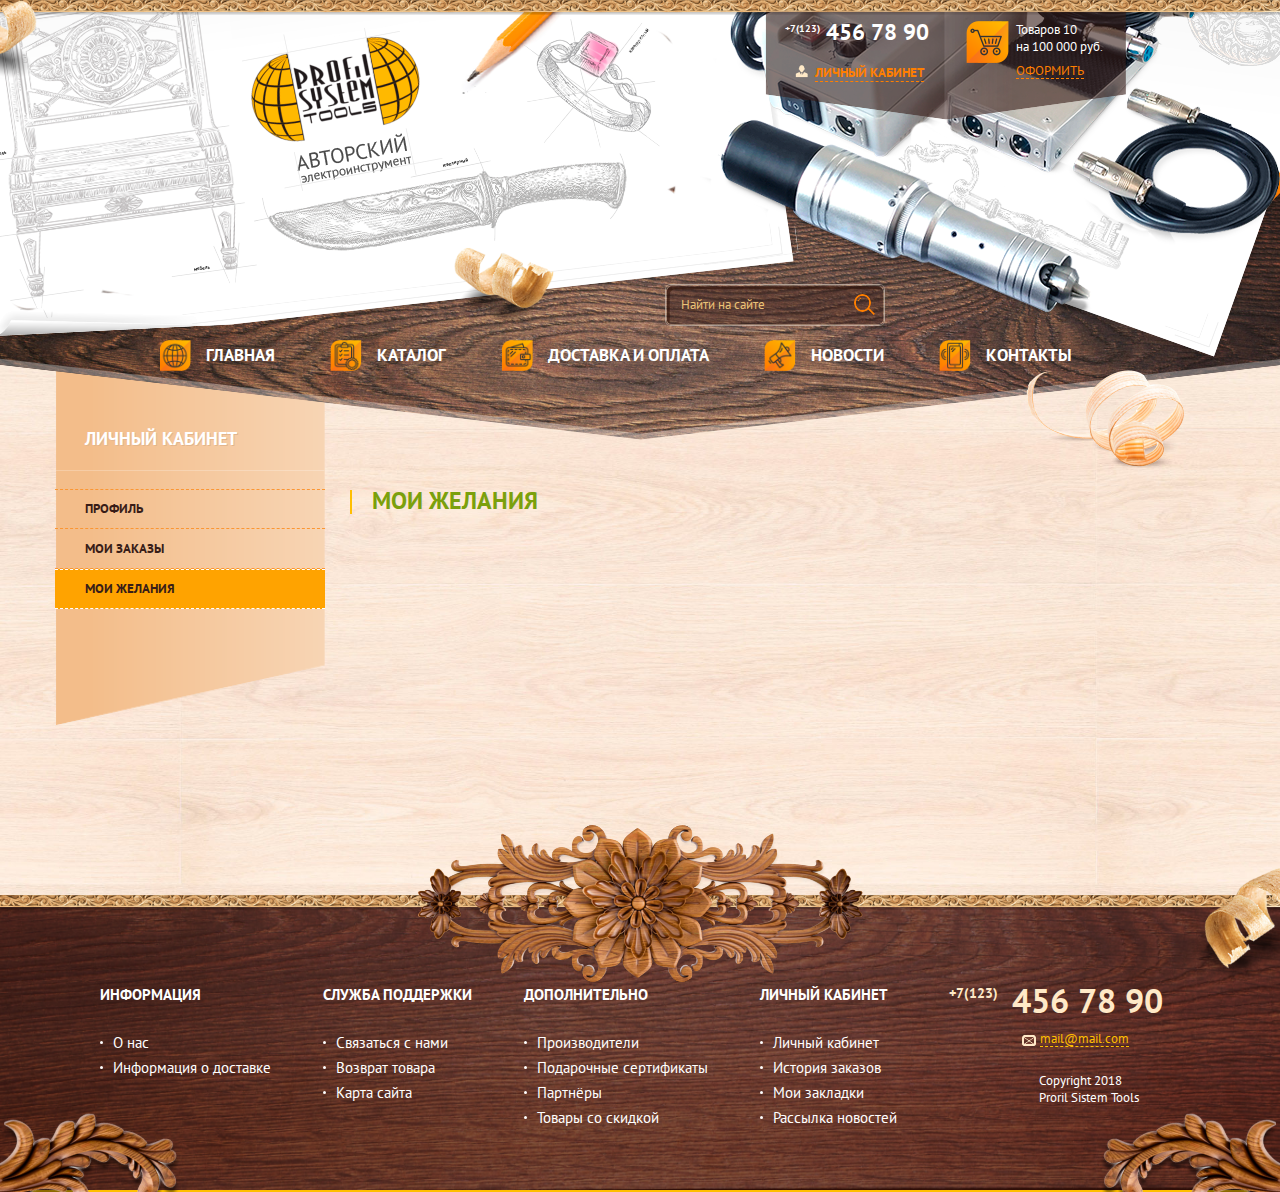
==== page10-wishes.html @ 9417933a "Create Wishes" ====
<!DOCTYPE html>
<html lang="en">
<head>
	<meta charset="UTF-8">
	<meta name="viewport" content="width=device-width, initial-scale=1.0, maximum-scale=1.0, user-scalable=0">
	<title>Page10-wishes</title>
	<link rel="stylesheet" type="text/css" href="css/style.css">
</head>
<body>
	<div class="body body-page" id="body">
		<!-- начало бллок главное меню мобверсия -->
		<div class="main-menu-320" id="main-menu-320">
			<img src="img/img89.png" alt="img" class="close320" onclick="closeMainMenu320()">
			<ul>
				<li><a href="#"> ГЛАВНАЯ</a></li>
				<li><a href="#">КАТАЛОГ</a></li>
				<li><a href="#">ДОСТАВКА И ОПЛАТА </a></li>
				<li><a href="#">НОВОСТИ</a></li>
				<li><a href="#"> КОНТАКТЫ</a></li>
			</ul>
		</div>

		<!-- конец блок главное меню мобверсия -->

		<!-- начало блок хедер -->
		<div class="header">
			<div class="border-top-main"></div>
			<div onclick="openMainMenu320()" class="openMenu-320"></div>
			<div class="wrapper">
				<div class="el1"><div></div></div>
				<div class="el2"><div></div></div>
				<div class="el13"><div></div></div>
				<div class="logo"><a href="index.html"><img src="img/logo.png" alt="img"></a></div>
				<div class="personal-area-header">	
					<div class="box">
						<div class="box-wrapper">
							<a href="tel:7(123)725-00-66"><span>+7(123)</span> 456 78 90</a>
							<a href="#" onclick="open_modal_window_PA()"><span>ЛИЧНЫЙ КАБИНЕТ</span></a>	
						</div>
					</div>
					<div class="box">
						<div class="box-wrapper">
							<a href="#"></a>
							<span>Товаров 10 <br> на 100 000 руб. <br>	<a href="#">ОФОРМИТЬ</a></span>
						</div>
					</div>
				</div>
				<div class="main-menu">	
					<form action="#">
						<input type="text" placeholder="Найти на сайте">
						<input type="submit" name="submit" value="">
					</form>
					<div class="menu">
						<ul>
							<li><a href="#"><img src="img/img9.png" alt="img"> ГЛАВНАЯ</a></li>
							<li><a href="#"><img src="img/img10.png" alt="img"> КАТАЛОГ</a></li>
							<li><a href="#"><img src="img/img11.png" alt="img">  ДОСТАВКА И ОПЛАТА </a></li>
							<li><a href="#"><img src="img/img12.png" alt="img"> НОВОСТИ</a></li>
							<li><a href="#"><img src="img/img13.png" alt="img">  КОНТАКТЫ</a></li>
						</ul>
					</div>
				</div>
			</div>
		</div>
		<!-- конец блок хеадер -->
		<div class="min-heght">
			<div class="page page-9 privat-cab">
				<!-- начало блок-банер наши акции и наши бренды мобверсия -->
				<div class="shares-and-brands-banner shares-and-brands-banner-320 ">
					<div class="buttons-shares-and-brands-banner-320"><span class="scroll-down" onclick="openBrandsMob(this)">наши бренды</span><span class="scroll-down" onclick="openSharesMob(this)">наши акции</span></div>
					<div class="wrapper">
						<div class="shares-and-brands-banner-wrapper">
							<div class="shares-banner" id="shares-banner">
								<div class="body-shares-banner-wrapper">
									<div class="body-shares-banner body-shares-banner-slider">
										<div class="owl-carousel owl-theme body-shares-bannerSlider">
											<div class="div"><a href="#"><span>Бормашина Профиль М-03 с 6 мм цангой </span><img src="img/img25.jpg" alt="img"></a></div>
											<div class="div"><a href="#"><span>Бормашина Профиль Б-06, исполнение Торнадо с БП-6Т</span><img src="img/img26.jpg" alt="img"></a></div>
											<div class="div"><a href="#"><span>Сменный шпиндель с цангой 6 мм</span><img src="img/img27.jpg" alt="img"></a></div>
										</div>
									</div>
								</div>
							</div>
							<div class="clear"></div>
							<div class="brands-banner" id="brands-banner">
								<div class="body-brands-banner-wrapper">
									<div class="body-brands-banner">
										<div class="ourBrend-slider-banner-wrapper">
											<div class="owl-carousel owl-theme ourBrend-slider-banner">
											    <div class="item">
											    	<img src="img/img39.png" alt="img" style="width: 39%;">
											    </div>
											     <div class="item">
											    	<img src="img/img40.png" alt="img" style="width: 45%;">
											    </div>
											    <div class="item">
											    	<img src="img/img41.jpg" alt="img" style="width: 88%;">
											    </div>
											    <div class="item">
											    	<img src="img/img42.png" alt="img" style="width: 64%;">
											    </div>
											</div>
										</div>		
									</div>
								</div>
							</div>
						</div>
					</div>
				</div>
				<!-- конец блок-банер наши акции и наши бренды мобверсия -->

				<!-- начало блока наша продукция -->
				<div class="banner-our-production">
					<div class="wrapper">
						<div class="banner-our-production-content-wrapper">
							<div class="banner-our-production-content">	
								<h1 onclick="open_banner_our_production(this)">Личный кабинет <img src="img/img15.png" alt="img"></h1>
								<div class="banner-our-production-content-320" id="banner-our-production-content-320">
									<div class="banner-our-production-menu banner-our-production-menu1">
										<div class="box">
											<a href="#">Профиль</a>
											<a href="#">Мои заказы</a>
											<a href="#">Мои желания</a>
										</div>
									</div>
								</div>
							</div>
						</div>
					</div>
				</div>
				<!-- конец блок наша продукция -->


				<div class="wrapper">
					<div class="wrap-in">
						<div class="el1"><div></div></div>					
					</div>						
				</div>

				<div class="wrapper">
					<div class="wrap-in wrap-in-margin-bottom">
						<div class="privat-cab-nav-box">
							<h3>Личный кабинет</h3>							
							<nav class="privat-cab-nav">
								<ul>
									<li><a href="#">Профиль</a></li>
									<li><a href="#">Мои заказы</a></li>
									<li class="prof-link-active"><a href="#">Мои желания</a></li>
								</ul>
							</nav>
						</div>

						<div class="my-wishes prof-margin-left">
							<div class="name-container">
								<h4>Мои желания</h4>
							</div>



						</div>
						
					<div class="clear"></div>
					</div>						
				</div>
	
			</div>
		</div>

		<!-- начало футер -->
		<div class="footer">
			<div class="border-top-main"></div>	
			<div class="wrapper">
				<div class="el1"><div></div></div>	
				<div class="el2"><div></div><div></div></div>
				<div class="el3"><div></div></div>
				<div class="content">	
					<div class="footer-block-left">
						<div class="div">
							<p onclick="open_footer_menu(this)">ИНФОРМАЦИЯ</p>
							<div class="footer-menu">	
								<a href="#"><span></span>О нас</a>
								<a href="#"><span></span>Информация о доставке</a>
							</div>
						</div>
						<div class="div">
							<p  onclick="open_footer_menu(this)">СЛУЖБА ПОДДЕРЖКИ</p>
							<div  class="footer-menu">	
								<a href="#"><span></span> Связаться с нами</a>
								<a href="#"><span></span> Возврат товара</a>	
								<a href="#"><span></span>Карта сайта</a>	
							</div>
						</div>
						<div class="div">
							<p  onclick="open_footer_menu(this)">ДОПОЛНИТЕЛЬНО</p>
							<div class="footer-menu">	
								<a href="#"><span></span>Производители</a>
								<a href="#"><span></span> Подарочные сертификаты</a>
								<a href="#"><span></span> Партнёры</a>
								<a href="#"><span></span>Товары со скидкой</a>
							</div>	
						</div>
						<div class="div">	
							<p  onclick="open_footer_menu(this)">Личный кабинет</p>
							<div class="footer-menu">	
								<a href="#"><span></span> Личный кабинет</a>
								<a href="#"><span></span>История заказов</a>
								<a href="#"><span></span>Мои закладки</a>
								<a href="#"><span></span>Рассылка новостей</a>
							</div>
						</div>	
					</div>
					<div class="footer-block-right">
						<a href="tel:7(123)725-00-66" class="tel-footer"><span>+7(123)</span> 456 78 90</a>
						<a href="mailto:mail@mail.com" class="email-footer"> <span>mail@mail.com</span></a>
						<span class="span-footer">Copyright 2018 <br>Proril Sistem Tools</span>	

					</div>
				</div>
			</div>
		</div>
		<!-- конец футер -->

		<!-- модальное окно попап вход в личный кабинет -->
		<div class="modal-window" id="modal-window-PA">
			<div class="content">
				<div class="close" onclick="closeModalWindow(this)"><img src="img/close.png" alt="img"></div>
				<form  name="contact_form_PA" method="get" action="#" onsubmit="return validate_form_PA ( );">
					<p>Вход на сайт</p>
					<input type="email" name="email" class="formEmail" id="formEmail_PA" placeholder="E-mail:" pattern="[a-z0-9._%+-]+@[a-z0-9.-]+\.[a-z]{2,3}$"><br>	
					<input type="password" name="password" placeholder="Пароль" class="form_password" id="form_password_PA">
					<div class="button"><div><span>войти</span><input type="submit" name="submit" value="" ></div></div>
					<a href="#">Регистрация</a>
				</form>	
			</div>	
		</div>
		<!-- конец  -->
		<!-- модальное окно попап просмотр заказа -->
			<div class="my-orders_popup" id="my-orders_popup">
				<div class="my-orders_popup-content">

					<div class="my-orders_popup-content_item">
						<a href="#" class="my-orders_popup_img"><img src="img/img69.jpg" alt="img"></a>
						<div>
							<a href="#" class="my-orders_popup_title">Бормашина Профиль М-03 с 6 мм цангой</a>
							<p>Это пример текста, создан для описания товара в три строки</p>
						</div>
						<a href="#" class="btn-close_view"><img src="img/img89.png" alt="X"></a>
						<div class="clear"></div>
					</div>


					<div class="my-orders_popup-content_item">
						<a href="#" class="my-orders_popup_img"><img src="img/img69.jpg" alt="img"></a>
						<div>
							<a href="#" class="my-orders_popup_title">Бормашина Профиль М-03 с 6 мм цангой</a>
							<p>Это пример текста, создан для описания товара в три строки</p>
						</div>
						<a href="#" class="btn-close_view"><img src="img/img89.png" alt="X"></a>
					</div>
				</div>
			</div>
		<!-- конец  -->

	</div>
	<script src="js/script.js"></script>
</body>
</html>
---- css/style.css ----
.owl-carousel,.owl-carousel .owl-item{-webkit-tap-highlight-color:transparent;position:relative}.owl-carousel{display:none;width:100%;z-index:1}.owl-carousel .owl-stage{position:relative;-ms-touch-action:pan-Y;-moz-backface-visibility:hidden}.owl-carousel .owl-stage:after{content:".";display:block;clear:both;visibility:hidden;line-height:0;height:0}.owl-carousel .owl-stage-outer{position:relative;overflow:hidden;-webkit-transform:translate3d(0,0,0)}.owl-carousel .owl-item,.owl-carousel .owl-wrapper{-webkit-backface-visibility:hidden;-moz-backface-visibility:hidden;-ms-backface-visibility:hidden;-webkit-transform:translate3d(0,0,0);-moz-transform:translate3d(0,0,0);-ms-transform:translate3d(0,0,0)}.owl-carousel .owl-item{min-height:1px;float:left;-webkit-backface-visibility:hidden;-webkit-touch-callout:none}.owl-carousel .owl-item img{display:block;width:100%}.owl-carousel .owl-dots.disabled,.owl-carousel .owl-nav.disabled{display:none}.no-js .owl-carousel,.owl-carousel.owl-loaded{display:block}.owl-carousel .owl-dot,.owl-carousel .owl-nav .owl-next,.owl-carousel .owl-nav .owl-prev{cursor:pointer;-webkit-user-select:none;-khtml-user-select:none;-moz-user-select:none;-ms-user-select:none;user-select:none}.owl-carousel.owl-loading{opacity:0;display:block}.owl-carousel.owl-hidden{opacity:0}.owl-carousel.owl-refresh .owl-item{visibility:hidden}.owl-carousel.owl-drag .owl-item{-webkit-user-select:none;-moz-user-select:none;-ms-user-select:none;user-select:none}.owl-carousel.owl-grab{cursor:move;cursor:grab}.owl-carousel.owl-rtl{direction:rtl}.owl-carousel.owl-rtl .owl-item{float:right}.owl-carousel .animated{animation-duration:1s;animation-fill-mode:both}.owl-carousel .owl-animated-in{z-index:0}.owl-carousel .owl-animated-out{z-index:1}.owl-carousel .fadeOut{animation-name:fadeOut}@keyframes fadeOut{0%{opacity:1}100%{opacity:0}}.owl-height{transition:height .5s ease-in-out}.owl-carousel .owl-item .owl-lazy{opacity:0;transition:opacity .4s ease}.owl-carousel .owl-item img.owl-lazy{transform-style:preserve-3d}.owl-carousel .owl-video-wrapper{position:relative;height:100%;background:#000}.owl-carousel .owl-video-play-icon{position:absolute;height:80px;width:80px;left:50%;top:50%;margin-left:-40px;margin-top:-40px;background:url(owl.video.play.png) no-repeat;cursor:pointer;z-index:1;-webkit-backface-visibility:hidden;transition:transform .1s ease}.owl-carousel .owl-video-play-icon:hover{-ms-transform:scale(1.3,1.3);transform:scale(1.3,1.3)}.owl-carousel .owl-video-playing .owl-video-play-icon,.owl-carousel .owl-video-playing .owl-video-tn{display:none}.owl-carousel .owl-video-tn{opacity:0;height:100%;background-position:center center;background-repeat:no-repeat;background-size:contain;transition:opacity .4s ease}.owl-carousel .owl-video-frame{position:relative;z-index:1;height:100%;width:100%}
.owl-theme .owl-dots,.owl-theme .owl-nav{text-align:center;-webkit-tap-highlight-color:transparent}.owl-theme .owl-nav{margin-top:10px}.owl-theme .owl-nav [class*=owl-]{color:#FFF;font-size:14px;margin:5px;padding:4px 7px;background:#D6D6D6;display:inline-block;cursor:pointer;border-radius:3px}.owl-theme .owl-nav [class*=owl-]:hover{background:#869791;color:#FFF;text-decoration:none}.owl-theme .owl-nav .disabled{opacity:.5;cursor:default}.owl-theme .owl-nav.disabled+.owl-dots{margin-top:10px}.owl-theme .owl-dots .owl-dot{display:inline-block;zoom:1}.owl-theme .owl-dots .owl-dot span{width:10px;height:10px;margin:5px 7px;background:#D6D6D6;display:block;-webkit-backface-visibility:visible;transition:opacity .2s ease;border-radius:30px}.owl-theme .owl-dots .owl-dot.active span,.owl-theme .owl-dots .owl-dot:hover span{background:#869791}

@font-face{
	font-family:"PTSansRegular";
	src:url("../fonts/PTSansRegular.ttf"),
	url("../fonts/PTSansRegular.eot");
}

@font-face {
     font-family: 'PTSansBold';
     src:
     url("../fonts/PTSansBold.ttf"),
     url("../fonts/PTSansBold.eot"); 
     font-weight: 800;
     font-style: normal;
}

img{
	border: none;
}

.min-heght{min-height: 200px;}
/*модальное окно попап вход в личный кабинет*/
.modal-window{
	position: fixed;
	z-index: 20;
	left: 0;
	top: 0;
	width: 100%;
	height: 100%;
	background: rgba(0,0,0,0.8);
	display: none;
}

.modal-window .content{
	width: 500px;
	padding: 50px 0px;
	background: #fff;
	position: relative;
	margin: 0 auto;
	margin-top: 70px;
}

.modal-window .close{
	width: 30px;
	height: 30px;
	position: absolute;
	top: 0;
	right: 0;
	background: #7ba00c;
	text-align: center;
	cursor: pointer;
}

.modal-window .close:hover{
	background: #ffa200;
}

.modal-window .close img{
	width: 11px;
	height: auto;
	position: relative;
	top: 6px;
}

.modal-window form{
	text-align: center;
}

.modal-window form p{
	font-family:PTSansBold, Geneva, Arial, Helvetica, sans-serif;
	font-size: 24px;
	text-transform: uppercase;
	color: #7ba00c;
	margin: 0;
	line-height: 1;
	margin-bottom: 35px;
}

.modal-window .formEmail,
.modal-window .form_password{
	border: 1px solid #cfaf81;
	border-radius: 5px;
	height: 38px;
	font-family:PTSansRegular, Geneva, Arial, Helvetica, sans-serif;
	font-size: 16px;
	width: 380px;
	padding: 0 10px;
	margin-bottom: 30px;
	box-shadow:inset 1px 1px 4px 0px #cfaf81;
	outline: none;
}

.modal-window form input::-webkit-input-placeholder { color: #381d18; }
.modal-window form input::-moz-placeholder          { color: #381d18; } /* Firefox 19+ */
.modal-window form input:-moz-placeholder           { color: #381d18; } /* Firefox 18- */
.modal-window form input:-ms-input-placeholder      { color: #381d18; }
 
.modal-window .button div{
	width: 199px;
	height: 67px;
	background: url(../img/img21.png);
	background-size: cover;
	background-position: center;
	font-family:PTSansBold, Geneva, Arial, Helvetica, sans-serif;
	font-size: 22px;
	text-transform: uppercase;
	color: #fff;
	position: relative;
	text-align: center;
}

.modal-window .button div{
	margin: 0 auto;
	margin-bottom: 15px;
	cursor: pointer;
}

.modal-window .button div:hover{
	opacity: 0.7;
}

.modal-window .button div span{
	position: relative;
	top: 16px;
}

.modal-window .button div input{
	position: absolute;
	width: 100%;
	height: 100%;
	border:none;
	outline: none;
	top: 0;
	left: 0;
	opacity: 0;
	cursor: pointer;
}

.modal-window form a{
	display: inline-block;
	text-decoration: none;
	font-family:PTSansRegular, Geneva, Arial, Helvetica, sans-serif;
	font-size: 16px;
	color: #381d18;
	padding-bottom: 1px;
	border-bottom: 1px solid #381d18;
}

.modal-window form a:hover{
	color: #ffa300;
	border-bottom: 1px solid #ffa300;
}


/*конец*/

.body .audit{
	box-shadow:inset 0 0 10px red;
	border:1px solid red;
}

.test{}

body{
	margin: 0;
}

.body{
	min-width: 320px;
	max-width: 1920px;
	margin: 0 auto;
	background: url(../img/bg-main.jpg);
	background-size: cover;
	background-position: center;
	overflow: hidden;
	position: relative;
}

/*начало хедер*/

.header{
	width: 100%;
	height: 440px;
	background: url(../img/bg-header.png);
	background-size: cover;
	background-position: center;
	position: relative;
	z-index: 2;
	overflow: hidden;
}


.border-top-main{
	background: url(../img/border-top.png);
	background-size: cover;
	background-position: center;
	height: 15px;
	width: 100%;
	position: absolute;
	top: 0;
	left: 0;
	z-index: 1;
}

.header>.wrapper{
	max-width: 1410px;
	height: 360px;
	margin: 0 auto;
	background: url(../img/bg-header-content-1.png);
	background-size: cover;
	background-position: center;
	position: relative;
}

.header .el1{
	position: absolute;
	top: 0px;
	left: 0;
	width: 100%;
}

.header .el1 div{
	display: inline-block;
	width: 115px;
	height: 80px;
	position: relative;
	left: -78px;
	background: url(../img/img1.png);
	background-size: cover;
	background-position: center;
	z-index: 1;
}

.header .el2{
	position: absolute;
	top: 247px;
	left: 0;
	width: 100%;
	text-align: center;
}

.header .el2 div{
	display: inline-block;
	width: 100px;
	height: 77px;
	position: relative;
	left: -136px;
	z-index: 1;
	background: url(../img/img2.png);
	background-size: cover;
	background-position: center;
	
}

.header .el13{
	position: absolute;
	top: 0px;
	left: 0;
	width: 100%;
	text-align: center;
}

.header .el13 div{
	display: inline-block;
	width: 576px;
	height: 314px;
	position: relative;
	left: 352px;
	background: url(../img/img80.png);
	background-size: cover;
	background-position: center;
}

.logo {
	width: 100%;
	position: absolute;
	top: 20px;
	z-index: 1
}

.logo a{
	display: block;
	width: 210px;
	height: 171px;
	margin: 0 auto;
	position: relative;
	right: 302px;
}

.logo img{
	display: block;
	width: 100%;
	height: auto;
}

.personal-area-header{
	width: 361px;
	height: 109px;
	background: url(../img/img4.png);
	background-size: cover;
	background-position: center;
	position: absolute;
	z-index: 1;
	top:11px;
	right: 154px;
	display: flex;
	justify-content: space-between;
}

.personal-area-header .box{
	width: 50%;
	font-family:PTSansBold, Geneva, Arial, Helvetica, sans-serif;
	font-size: 13px;
}

.personal-area-header .box-wrapper{
	padding: 10px 0px 0 20px;
}

.personal-area-header .box:first-child a:first-child{
	color: #fff;
	text-decoration: none;
	font-size: 23px;
	line-height: 1;
	display: block;
	margin-bottom: 20px;
}

.personal-area-header .box:first-child a:first-child:hover{
	color: #ff7f00;
}

.personal-area-header .box:first-child a:first-child span{
	font-size: 10px;
	position: relative;
	top: -8px;
}

.personal-area-header .box:first-child a:last-child{
	display: block;
	text-decoration: none;
	text-transform: uppercase;
	font-size: 13px;
	color: #ff7f00;
	padding-left: 30px;
	background: url(../img/img6.png) no-repeat 10px 1px;
	background-size: 13px 13px;
}

.personal-area-header .box:first-child a:last-child:hover{
	color: #fff;
}

.personal-area-header .box:first-child a:last-child span{
	display: inline-block;
	padding-bottom: 1px;
	border-bottom: 1px dashed #ff7f00;
	line-height: 1;
}

.personal-area-header .box:last-child .box-wrapper{
	overflow: hidden;
}

.personal-area-header .box:last-child .box-wrapper> a:first-child{
	text-decoration: none;
	width: 43px;
	height: 42px;
	background: url(../img/img5.png);
	background-size: cover;
	background-position: center;
	float: left;
	line-height: 1;
}

.personal-area-header .box:last-child .box-wrapper> a:first-child:hover{
	opacity: 0.8;
}

.personal-area-header .box:last-child .box-wrapper> span:last-child{
	display: inline-block;
	font-family:PTSansRegular, Geneva, Arial, Helvetica, sans-serif;
	margin-left: 7px;
	color: #fff;
}

.personal-area-header .box:last-child .box-wrapper> span:last-child a{
	display: inline-block;
	color: #ff7f00;
	text-transform: uppercase;
	line-height: 1;
	text-decoration: none;
	margin-top: 9px;
	padding-bottom: 1px;
	border-bottom: 1px dashed #ff7f00;
}

.personal-area-header .box:last-child .box-wrapper> span:last-child a:hover{
	color: #fff;
}

.main-menu{
	position: absolute;
	width: 100%;
	left: 0;
	bottom: -25px;
	text-align: center;
}

.main-menu-320{
	display: none;
	position: fixed;
	z-index: 100;
	width: 100%;
height: 100%;
	top: 0;
	left: 0;
	background: red;
	background: url(../img/bg-main.jpg);
	background-size: cover;
	background-position: center

}

.main-menu-320 ul{
	list-style-type: none;
	margin: 0;
	padding: 0;
	margin-top: 40px;
}

.main-menu-320 li{
	margin-bottom: 25px;
}

.main-menu-320  a{
	display: inline-block;
	font-family:PTSansBold, Geneva, Arial, Helvetica, sans-serif;
	font-size: 18px;
	text-transform: uppercase;
	color: #7ba00c;
	text-decoration: none;
	padding-left: 20px;
}

.main-menu-320 img{
	position: absolute;
	right: 0;
	top: 0;
}

.openMenu-320{
	display: none;
	width: 30px;
	height: 17px;
	background: url(../img/img83.png);
	background-size: cover;
	background-position: center;
}

.main-menu .menu{
	margin-top: 10px;
	position: relative;
	left: -25px;
}

.main-menu .menu ul{
	overflow: hidden;
	list-style-type: none;
	margin: 0;
	padding: 0;
	display: inline-block;

}

.main-menu .menu ul li{
	float: left;
	margin-right: 55px;
}

.main-menu .menu ul li:last-child{
	margin: 0;
}

.main-menu .menu  a{
	display: inline-block;
	font-family:PTSansBold, Geneva, Arial, Helvetica, sans-serif;
	font-size: 17px;
	text-transform: uppercase;
	color: #fff;
	text-decoration: none;
	padding: 5px 0;
}

.main-menu .menu ul li a:hover{
	color: #ff7f00;
}

.main-menu .menu img{
	display: block;
	width: 32px;
	height: auto;
	float: left;
	position: relative;
	top: -5px;
	margin-right: 15px;
}

.main-menu form{
	display: inline-block;
	position: relative;
	border-radius: 5px;
	overflow: hidden;
	margin: 0 auto;
	position: relative;
	left: 135px;
}

.main-menu input{
	height: 40px;
	outline: none;
}

 .main-menu form input:first-child{
	width: 188px;
	padding: 0 15px;
	background: url(../img/img8.png);
	background-size: cover;
	background-position: center;
	border:1px solid rgba(255,255,255,0.3);
	border-radius: 5px;
	font-family:PTSansRegular, Geneva, Arial, Helvetica, sans-serif;
	font-size: 13px;
	color: #eac176;
}

.main-menu form input::-webkit-input-placeholder { color: #eac176; }
.main-menu form input::-moz-placeholder          { color: #eac176; } /* Firefox 19+ */
.main-menu form input:-moz-placeholder           { color: #eac176; } /* Firefox 18- */
.main-menu form input:-ms-input-placeholder      { color: #eac176; }

.main-menu form input:last-child{
	position: absolute;
	height: 100%;
	width: 31px;
	background: url(../img/img7.png) no-repeat 0 10px;
	top: 0;
	right: 0;
	cursor: pointer;
	border:none;
}

/*конец хедер*/

/*начало блок наша продукция*/
.banner-our-production {
	position: absolute;
	left: 0;
	width: 100%;
}

.banner-our-production .wrapper{
	max-width: 1370px;
	margin: 0 auto;
}

.banner-our-production-content-wrapper{
	width: 303px;
	background: url(../img/img16.png) no-repeat 0 60px;
	position: relative;
	z-index: 1;
	left: 20px;
	top: -80px;
}

.banner-our-production-content{
	margin: 0 auto;
	background: url(../img/img14.png) no-repeat;
	width: 264px;
	height: 784px;
}

.banner-our-production-content-wrapper h1{
	display: block;
	font-family:PTSansBold, Geneva, Arial, Helvetica, sans-serif;
	font-size: 17px;
	text-transform: uppercase;
	color: #fff;
	padding: 38px 0 15px 25px;
	margin: 0;
	position: relative;
	z-index: 1;
	border-bottom: 1px solid #f6cea8;
	line-height: 1;
}

.banner-our-production-content-wrapper h1 img{
	width: 13px;
	height: auto;
	float: right;
	margin-right: 40px;
	position: relative;
	top: 2px;
}

.banner-our-production-content-wrapper h3{
	margin: 0;
	line-height: 1;
}

.banner-our-production-content-wrapper h3 a{
	font-family:PTSansBold, Geneva, Arial, Helvetica, sans-serif;
	font-size: 13px;
	text-transform: uppercase;
	color: #381d18;
	text-decoration: none;
	display: block;
	padding-left: 25px;
	height: 42px;
	line-height: 1;
}

.banner-our-production-content-wrapper h3 span{
	position: relative;
	top: 16px;
}

.banner-our-production-menu1 h3 a{
	background: #f09556 url(../img/img17.png) no-repeat 190px 0;
}

.banner-our-production-menu2 h3 a{
	background: #f09556 url(../img/img18.png) no-repeat 190px 0;
}

.banner-our-production-menu3 h3 a{
	background: #f09556 url(../img/img19.png) no-repeat 190px 0;
}

.banner-our-production-content-wrapper h3 a:hover{
	color: #fff;
}

.banner-our-production-menu .box{
	position: relative;
}

.banner-our-production-menu .box a{
	display: block;
	line-height: 1;
	text-decoration: none;
	font-family:PTSansRegular, Geneva, Arial, Helvetica, sans-serif;
	font-size: 13px;
	color: #381d18;
	padding: 10px 0 11px 25px;
	border-bottom: 1px dashed #fb9532;
	border-top: 1px dashed #f5c79c;
}

.banner-our-production-menu .box .block-name{
	position: relative;
}

.banner-our-production-menu .box .block-name a{
	max-width: 100%;
}

.banner-our-production-menu .box .block-name>span{
	padding: 8px 38px 8px 38px;
	display: block;
	overflow: hidden;
	cursor: pointer;
	position: absolute;
	top: 0;
	right: 0;
}

.banner-our-production-menu .box .block-name>span:after{
	content: url(../img/img20.png);
}

.banner-our-production-menu .box .block-name>span:hover{
	background: #ffa300;
	border: 1px dashed #fff;
}

.banner-our-production-menu .box a:hover{
	background: #ffa300;
	border: 1px dashed #fff;
}

.banner-our-production-menu .box a span{
	display: inline-block;
	width: 3px;
	height: 3px;
	background: #fff;
	border-radius: 100%;
	margin-right: 10px;
	position: relative;
	top: -4px;
}

.banner-our-production-menu3 .box a:last-child{
	border:none;
}

.banner-our-production-menu3 .box a:last-child:hover{
	border: 1px dashed #fff;
}

.banner-our-production-menu2 .box a img{
	width: 10px;
	height: auto;
	float: right;
	margin-right: 40px;
	position: relative;
	top:1px;
}

.banner-our-production-content-wrapper .box1{
	position: relative;
}

.banner-our-production-content-wrapper .box1-content{
	background: #ffefd6;
	position: absolute;
	z-index: 2;
	left: 100%;
	top: 0;
	border-radius: 10px;
	box-shadow: 0 0 10px rgba(0,0,0,0.5); 
	width: 300px;
	display: none;
}

.banner-our-production-content-wrapper .box1-content a{
	padding: 12px 20px 12px 20px;
}

/*конец блок наша продукция*/


/*начало блок-банер наши акции и наши бренды*/
.shares-and-brands-banner-320{
	display: none;
}

.shares-and-brands-banner{
	position: absolute;
	left: 0;
	top: 514px;
	width: 100%;
}

.shares-and-brands-banner .wrapper{
	max-width: 1450px;
	margin: 0 auto;
	text-align: right;
}

.shares-and-brands-banner .shares-banner{
	display: inline-flex;
	height: 217px;
	position: relative;
	z-index: 2;
}

.shares-and-brands-banner .shares-banner .button2{
	width: 56px;
	height:204px;
	background: url(../img/img34.png);
	background-size: cover;
	background-position: center;
	margin-top: 13px;
	cursor: pointer;
	position: relative;
	left: 1px;
}

.shares-and-brands-banner .shares-banner .button2:hover{
	background: url(../img/img36.png);
	background-size: cover;
	background-position: center;
}

.shares-and-brands-banner .shares-banner .button1{
	width: 32px;
	height:217px;
	background: url(../img/img32-1.png);
	background-size: cover;
	background-position: center;
}

.shares-and-brands-banner .body-shares-banner-wrapper{
	display: none;
	padding-left: 25px;
	background: #7ba00c;
	margin-top: 13px;
}

.shares-and-brands-banner .body-shares-banner{
	display: flex;
	align-items: center;
	height: 204px;
}

.shares-and-brands-banner .body-shares-banner .div{
	background: #fff;
	display: inline-block;
	margin-right: 25px;
	overflow: hidden;
	text-align: center;
	width: 205px;
	height: 150px;
	padding: 10px;
}

.shares-and-brands-banner .body-shares-banner .div  img{
	width: 125px;
	height: auto;
}

.shares-and-brands-banner .body-shares-banner .div a{
	display: block;
	padding-top: 5px;
	line-height: 1.2;
	font-family:PTSansBold, Geneva, Arial, Helvetica, sans-serif;
	font-size: 16px;
	color: #d78319;
	text-decoration: none;
}

.shares-and-brands-banner .body-shares-banner .div a:hover{
	text-decoration: underline;
}

.shares-and-brands-banner .body-shares-banner .div span{
	display: block;
}

/*слайдер акции*/
.shares-and-brands-banner .body-shares-banner-slider{
	display: none;
	padding:10px 40px 0 20px;
}

.shares-and-brands-banner .body-shares-bannerSlider{
	width: 180px;
	height: 180px;
}

.shares-and-brands-banner .body-shares-banner-slider .div{
	margin: 0;
	width: 180px;
	height: 180px;
	padding: 0;
}

.shares-and-brands-banner .body-shares-banner-slider .div img{
	margin: 0 auto;
}

.shares-and-brands-banner .body-shares-banner-slider .owl-carousel .owl-nav.disabled {
    display: block;
}

.shares-and-brands-banner .body-shares-banner-slider .owl-theme .owl-nav.disabled+.owl-dots{
	display: none;
}


.shares-and-brands-banner .body-shares-banner-slider .owl-theme .owl-nav [class*=owl-] {
    font-size: 0;
    margin: 0px;
    padding: 0;
    background: none;
    z-index: 1;
}

.shares-and-brands-banner .body-shares-banner-slider  .owl-prev:before{
	content: url(../img/img91.png);

}

.shares-and-brands-banner .body-shares-banner-slider  .owl-next:before{
	content: url(../img/img92.png);
}
.shares-and-brands-banner .body-shares-banner-slider .owl-nav .owl-prev{
	position: absolute;
	top: 80px;
	left: -25px;
}

.shares-and-brands-banner .body-shares-banner-slider  .owl-nav .owl-next{
	position: absolute;
	right:-25px;
	top: 80px;
}

/*конец*/

.shares-and-brands-banner .brands-banner{
	display: inline-flex;
	overflow: hidden;
	position: relative;
	z-index: 2;
}

.shares-and-brands-banner .brands-banner .item{
	display: flex;
	align-items: center;
	height: 175px;
	justify-content: center;
}

.shares-and-brands-banner .brands-banner .button2{
	width: 56px;
	height:204px;
	background: url(../img/img35.png);
	background-size: cover;
	background-position: center;
	cursor: pointer;
	position: relative;
	left: 1px;
}

.shares-and-brands-banner .brands-banner .button2:hover{
	background: url(../img/img37.png);
	background-size: cover;
	background-position: center;
}

.shares-and-brands-banner .brands-banner .button1{
	width: 32px;
	height:217px;
	background: url(../img/img33-1.png);
	background-size: cover;
	background-position: center;
}


.shares-and-brands-banner .ourBrend-slider-banner-wrapper{
	display: block;
	width: 930px;
	height: 175px;
	padding: 0 80px;
	background: url(../img/img38.png);
	background-size: cover;
	background-position: center;

}

.shares-and-brands-banner .owl-theme .owl-nav.disabled+.owl-dots{
	display: none;
}

.shares-and-brands-banner .body-brands-banner{
	background: #006600;
	height: 204px;
	display: flex;
	align-items: center;
	padding-left: 40px;
}


.shares-and-brands-banner .body-brands-banner .active{
	box-shadow: 0px -7px 2px 5px  #f6f6f6;

}

.shares-and-brands-banner .body-brands-banner .owl-carousel .owl-nav.disabled {
    display: block;
   
}

.shares-and-brands-banner .body-brands-banner .owl-nav [class*=owl-] {
    font-size: 0;
    margin: 0px;
    padding: 0;
    background: none;
    z-index: 1;
}

.shares-and-brands-banner .body-brands-banner  .owl-prev:before{
	content: url(../img/img43.png);

}

.shares-and-brands-banner .body-brands-banner  .owl-next:before{
	content: url(../img/img44.png);
}
.shares-and-brands-banner .body-brands-banner .owl-nav .owl-prev{
	position: absolute;
	top: 74px;
	left: -25px;
}

.shares-and-brands-banner .body-brands-banner  .owl-nav .owl-next{
	position: absolute;
	right:-25px;
	top: 74px;
}

.shares-and-brands-banner .body-brands-banner-wrapper{
	display: none;
}

/*конец блок-банер наши акции и наши бренды*/


/*блок наши новинки */
.our-novelties{
	position: relative;
	padding-top: 20px;
}

.our-novelties .wrapper{
	max-width: 1370px;
	margin: 0 auto;
	position: relative;
}

.our-novelties  .el1{
 	position: absolute;
 	top: 0;
 	left: 0;
 	text-align: center;
 	width: 100%;
 }

 .our-novelties  .el1 div{
 	display: inline-block;
 	width: 158px;
	height: 98px;
 	position: relative;
 	z-index: 2;
	left: 95px;
	top: -44px;
	background: url(../img/img3.png);
	background-size: cover;
	background-position: center;
 }

.name-container{
	overflow: hidden;
	margin-bottom: 17px;
	margin-left: 370px;
}

.name-container  h4{
	margin: 0;
	line-height: 1;
	display: inline-block;
	font-family:PTSansBold, Geneva, Arial, Helvetica, sans-serif;
	font-size: 24px;
	text-transform: uppercase;
	color: #7ba00c;
	border-left: 2px solid #ffbf00;
	padding-left: 20px;
	float: left;
}

.name-container h4 span{
	display: block;
	font-family:PTSansRegular, Geneva, Arial, Helvetica, sans-serif;
	font-size: 13px;
	color: #381d18;
	text-transform: lowercase;
}

.name-container .button{
	display: inline-block;
	float: right;
	margin-right: 130px;
}

.name-container .button div{
	width: 154px;
	height: 47px;
	background: url(../img/img22.png);
	background-size: cover;
	background-position: center;
	text-align: center;
	font-family:PTSansBold, Geneva, Arial, Helvetica, sans-serif;
	font-size: 13px;
	text-transform: uppercase;
	color: #7ba00c;
	cursor: pointer;
}

.name-container .button div:hover{
	color: #ffa300;
	background: url(../img/img45.png);
	background-size: cover;
	background-position: center;
}

.name-container .button div span{
	position: relative;
	top: 15px;
}

.catalog-commodity{
	display: inline-flex;
	justify-content: flex-start;
	flex-wrap: wrap;
	margin-left: 370px;
}

.catalog-commodity .box{
	width: 220px;
	height: 418px;
	background: url(../img/img23.png);
	background-size: cover;
	background-position: center;
	position: relative;
	margin-right: 20px;
}

.catalog-commodity  .div1{
	padding-top: 37px;
}

.catalog-commodity  .div1 a{
	display: block;
	font-family:PTSansBold, Geneva, Arial, Helvetica, sans-serif;
	font-size: 16px;
	color: #d78319;
	text-align: center;
	line-height: 1.2;
	padding: 0 20px;
}

.catalog-commodity .div1 a:hover{
	text-decoration: none;
}

.catalog-commodity .box .div2{
	text-align: center;
}

.catalog-commodity .box .div2 a{
	display: block;
	text-align: center;
}

.catalog-commodity  img{
	width: 180px;
	height: auto;
}

.catalog-commodity .div3{
	position: absolute;
	width: 100%;
	left: 0;
	bottom: 70px;
	text-align: center;
	border-bottom: 1px dashed #ead7bf;
	font-family:PTSansRegular, Geneva, Arial, Helvetica, sans-serif;
	font-size: 13px;
	color: #333333;
	background: url(../img/img28.png);
	background-size: cover;
	background-position: center;
	text-align: center;
	overflow: hidden;
	padding: 35px 0 10px 0;
}

.catalog-commodity  .div3 p{
	margin: 0;
	display: inline-block;
	padding: 0 25px;
}

.catalog-commodity .div4{
	position: absolute;
	bottom: 27px;
	left: 0;
	width: 100%;
}

.catalog-commodity .wrapper-div4{
	display: flex;
	justify-content: center;
	position: relative;
}

.catalog-commodity .price span{
	font-family:PTSansBold, Geneva, Arial, Helvetica, sans-serif;
	font-size: 19px;
	color: #ff7f00;
}

.catalog-commodity .price{
	position: relative;
	top: 2px;
	margin-right: 10px;
}

.catalog-commodity .price span:after{
	content: "руб.";
	font-family:PTSansRegular, Geneva, Arial, Helvetica, sans-serif;
	font-size: 13px;
	color: #4c4c4c;
	margin-left: 5px;
}

.catalog-commodity .div4 .button{
	cursor: pointer;
	position: relative;
}

.catalog-commodity .div4 .button div{
	width: 98px;
	height: 38px;
	background: url(../img/img29.png);
	background-size: cover;
	background-position: center;
	cursor: pointer;
	text-align: center;
}

.catalog-commodity .div4 .button div:hover{
	background: url(../img/img30.png);
	background-size: cover;
	background-position: center;
}

.catalog-commodity .div4 .button div:active{
	background: url(../img/img31.png);
	background-size: cover;
	background-position: center;
}

.catalog-commodity .div4 .button div span{
	font-family:PTSansBold, Geneva, Arial, Helvetica, sans-serif;
	font-size: 13px;
	color: #fff;
	text-transform: uppercase;
	position: relative;
	top: 7px;
	left: 10px;
}
.popap{
	position: absolute;
	left: 0;
	top: 30%;
	width: 100%;
	text-align: center;
	display: none;
}

.popap span{
	display: inline-block;
	font-family:PTSansBold, Geneva, Arial, Helvetica, sans-serif;
	font-size: 16px;
	text-transform: uppercase;
	color: #d78319;
	width: 210px;
	height: 50px;
	padding: 25px 0;
	text-align: center;
	background: #fff;
	box-shadow: 0 0 10px  #d78319;
	border: 1px solid #d78319;
	border-radius: 5px;
}


/*слайдер2*/
.catalog-commodity .catalogCommodity-slider  img {
    width: 180px;
    height: auto;
    margin: 0 auto;
}

.catalog-commodity .catalogCommodity-slider{
	width: 660px;
	margin-right: 100px;
	z-index: 0;
}

.catalog-commodity-slider{
	display: none;
	position: relative;
}

.catalog-commodity-slider .owl-carousel .owl-nav.disabled {
    display: block;
}

.catalog-commodity-slider .owl-theme .owl-nav.disabled+.owl-dots{
	display: none;
}

.catalog-commodity-slider .owl-theme .owl-nav [class*=owl-] {
    color: #FFF;
    font-size: 0px;
    margin: 0px;
    padding: 0;
    background: none;
    border-radius: 0;
}

.catalog-commodity-slider .owl-prev,
.catalog-commodity-slider .owl-next{
	position: absolute;
	top: 190px;
}

.catalog-commodity-slider .owl-prev{
	left: -25px;
}

.catalog-commodity-slider .owl-next{
	right: -25px;
}

.catalog-commodity-slider .owl-prev:before{
	content: url(../img/img79.png);
}

.catalog-commodity-slider .owl-next:before{
	content: url(../img/img78.png);
}
		
/*конец блок наши новинки */


/*начало блок наши новости*/

.our-news{
	position: relative;
	background: url(../img/bg-block.png);
	background-size: cover;
	background-position: center;
	padding-bottom: 100px;
	padding-top: 136px;
}

.our-news .wrapper{
	max-width: 1370px;
	margin: 0 auto;
	position: relative;
}

.our-news .el1{
	position: absolute;
	left: 0;
	top: 40px;
	text-align: center;
	width: 100%;
}

.our-news .el1 div{
	display: inline-block;
	width: 114px;
	height: 87px;
	position: relative;
	left: 335px;
	background: url(../img/img52.png);
	background-size: cover;
	background-position: center;
}

.our-news .el2{
	position: absolute;
	left: 0;
	top: 40px;
	text-align: center;
	width: 100%;
}

.our-news .el2 div{
	display: inline-block;
	width: 591px;
	height: 1012px;
	position: relative;
	left: -620px;
	top: 15px;
	background: url(../img/img46.png);
	background-size: cover;
	background-position: center;
}

.our-news .name-container h4,
.our-news .name-container h4 span{
	color: #fff;
}

.our-news .name-container .button div {
    background: url(../img/img45.png);
    background-size: cover;
    background-position: center;
    color: #ffbf00;
}

.our-news .name-container .button div:hover {
    background: url(../img/img22.png);
    background-size: cover;
    background-position: center;
    text-align: center;
    color: #7ba00c;
}

.our-news .name-container .button {
    margin-right: 65px;
}

.product{
	display: flex;
	justify-content: flex-start;
	flex-wrap: wrap;
	margin-left: 370px;
}

.product .box{
	width: 220px;
	margin-right: 20px;
	margin-bottom: 20px;
}

.product .box .div2-1 a{
	display: block;
	width: 216px;
	height: 146px;
	border: 2px solid #fff;
}

.product .box1 .div2-1 a{
	background: url(../img/img47.jpg);
	background-size: cover;
	background-position: center;
}

.product .box2 .div2-1 a{
	background: url(../img/img48.jpg);
	background-size: cover;
	background-position: center;
}

.product .box3 .div2-1 a{
	background: url(../img/img49.jpg);
	background-size: cover;
	background-position: center;
}

.product .box4 .div2-1 a{
	background: url(../img/img50.jpg);
	background-size: cover;
	background-position: center;
}

.product .box .div2-2{
	margin: 15px 0;
	overflow: hidden;
}

.product .box .div2-2 .data{
	width: 40px;
	height: 39px;
	background: url(../img/img51.png);
	background-size: cover;
	background-position: center;
	text-align: center;
	float: left;
}

.product .box .div2-2 .a{
	margin-left: 60px;
}

.product .box .div2-2 .data span{
	display: block;
	font-family: PTSansBold, Geneva, Arial, Helvetica, sans-serif;
	font-size: 10px;
	line-height: 1;
}

.product .box .div2-2 .data span:first-child{
	color: #fff;
    font-size: 24px;
    line-height: 1;
}

.product .box .div2-2 a{
	font-family: PTSansBold, Geneva, Arial, Helvetica, sans-serif;
	font-size: 16px;
	line-height: 1;
	color: #ffbf00;
}

.product .box .div2-2 a:hover{
	text-decoration: none;
}

.product .box .div2-3{
	color: #fff;
	font-family: PTSansRegular, Geneva, Arial, Helvetica, sans-serif;
    font-size: 15px;
}

/*слайдер2*/
.product .productSlider img {
    width: 180px;
    height: auto;
    margin: 0 auto;
}

.product .productSlider{
	width: 700px;
}

.product-slider{
	display: none;
	position: relative;
}

.product-slider .owl-carousel .owl-nav.disabled {
    display: block;
}

.product-slider .owl-theme .owl-nav.disabled+.owl-dots{
	display: none;
}

.product-slider .owl-theme .owl-nav [class*=owl-] {
    color: #FFF;
    font-size: 0px;
    margin: 0px;
    padding: 0;
    background: none;
    border-radius: 0;
}

.product-slider .owl-prev,
.product-slider .owl-next{
	position: absolute;
	top: 70px;
}

.product-slider .owl-prev{
	left: -25px;
}

.product-slider .owl-next{
	right: -25px;
}

.product-slider .owl-prev:before{
	content: url(../img/img91.png);
}

.product-slider .owl-next:before{
	content: url(../img/img92.png);
}

/*Конец блока наши новости*/

/*начало блока наши бренды*/
.our-brend{
	position: relative;
	padding-bottom: 40px;
	padding-top: 20px;
}

.our-brend .wrapper{
	max-width: 1370px;
	margin: 0 auto;
	position: relative;
	padding-right: 10px;
}

.our-brend .el1{
	position: absolute;
	top: -75px;
	left: 0;
	width: 100%;
	text-align: center;
}

.our-brend .el1 div{
	display: inline-block;
	width: 139px;
	height: 119px;
	position: relative;
	left: 440px;
	background: url(../img/img54.png);
	background-size: cover;
	background-position: center;
}

.our-brend .el2{
	position: absolute;
	top: 61px;
	left: 0;
	width: 100%;
	text-align: center;
}

.our-brend .el2 div{
	display: inline-block;
	width: 175px;
	height: 198px;
	position: relative;
	left: 500px;
	background: url(../img/img53.png);
	background-size: cover;
	background-position: center;
}

.our-brend .our-brend-slider{
	margin-left: 370px;
	max-width: 1370px;
	padding: 0 80px;
	background: url(../img/img38.png);
	background-size: cover;
	background-position: center;

}

.our-brend .owl-theme .owl-nav.disabled+.owl-dots{
	display: none;
}

.our-brend .our-brend-slider .item{
	display: flex;
	justify-content: center;
	align-items: center;
	height: 175px;
}

.our-brend .our-brend-slider .active{
	box-shadow: 0px 0 2px 5px  #f6f6f6;

}

.our-brend .our-brend-slider .owl-carousel .owl-nav.disabled {
    display: block;
   
}

.our-brend .our-brend-slider .owl-nav [class*=owl-] {
    font-size: 0;
    margin: 0px;
    padding: 0;
    background: none;
    z-index: 1;
}

.our-brend .our-brend-slider  .owl-prev:before{
	content: url(../img/img43.png);

}

.our-brend .our-brend-slider  .owl-next:before{
	content: url(../img/img44.png);
}

.our-brend .our-brend-slider .owl-nav .owl-prev{
	position: absolute;
	top: 74px;
	left: -25px;
}

.our-brend .our-brend-slider  .owl-nav .owl-next{
	position: absolute;
	right:-25px;
	top: 74px;
}

/*конец блока наши бренды*/


/*начало блок о магазине*/
.about-store{
	padding-bottom: 70px;
}

.about-store .wrapper{
	max-width: 1370px;
	margin: 0 auto;
}

.about-store .text .name-container .button{
	float: none;
	margin: 0;
}

.about-store .text .name-container{
	margin: 0;
}

.about-store .container{
	display: flex;
	justify-content: space-between;
	margin-left: 370px;
}


.about-store .text{
	width: 55%;
}

.about-store .text p{
	margin: 0;
	margin-bottom: 30px;
	font-family: PTSansRegular, Geneva, Arial, Helvetica, sans-serif;
    font-size: 15px;
    color: #381d18;
    line-height: 1.6;
}
.about-store .img{
	margin-top: -70px;
	width: 40%;
}

.about-store .img img{
	width: 100%;
	height: auto;
}
/*конец блок о магазине*/

/*начало футер*/
.footer{
	position: relative;
	width: 100%;
	background: url(../img/bg-footer.png);
	background-size: cover;
	background-position: center;
}

.footer .wrapper{
	max-width: 1410px;
	margin: 0 auto;
	position: relative;
	padding: 90px 0 65px 0;
	border-bottom: 2px solid #ffbf00;
}

.footer .el1{
	position: absolute;
	top: -70px;
	left: 0;
	width: 100%;
	text-align: center;
	z-index: 1;
}

.footer .el1 div{
	display: inline-block;
	width: 447px;
	height: 161px;
	background: url(../img/img56.png);
	background-size: cover;
	background-position: center;
}

.footer .el2{
	position: absolute;
	bottom: -2px;
	left: 0;
	width: 100%;
	display: flex;
	justify-content: space-between;
	z-index: 1;
}

.footer .el2 div{
	display: inline-block;
	width: 244px;
	height: 79px;
}

.footer .el2 div:first-child{
	position: relative;
	left: -65px;
	background: url(../img/img57.png);
	background-size: cover;
	background-position: center;
}

.footer .el2 div:last-child{
	position: relative;
	right: -65px;
	background: url(../img/img58.png);
	background-size: cover;
	background-position: center;
}

.footer .el3{
	position: absolute;
	top: -28px;
	left: 0;
	width: 100%;
	text-align: center;
	z-index: 1;
}

.footer .el3 div{
	display: inline-block;
	width: 111px;
	height: 114px;
	position: relative;
	left: 605px;
	background: url(../img/img59.png);
	background-size: cover;
	background-position: center;
}

.footer .content{
	display: flex;
	justify-content: flex-start;
	flex-wrap: wrap;
}

.footer-block-left{
	display: flex;
	justify-content: flex-start;
	flex-wrap: wrap;
	padding-left: 100px;
}

.footer-block-left .div{
	display: inline-block;
	margin-right: 52px;
	 font-size: 15px;
}

.footer-block-left .div p{
	text-transform: uppercase;
	font-family: PTSansBold, Geneva, Arial, Helvetica, sans-serif;
    color: #fff;
    margin: 0;
    margin-bottom: 30px;
}

.footer-block-left .div a{
	display: flex;
	justify-content: flex-start;
	text-decoration: none;
	color: #fff;
	line-height: 1;
	margin-bottom: 10px;
	font-family: PTSansRegular, Geneva, Arial, Helvetica, sans-serif;
	position: relative;
	z-index: 2;
}

.footer-block-left .div a:last-child{
	margin-bottom: 0;
}

.footer-block-left .div a:hover{
	text-decoration: underline;
}

.footer-block-left .div a span{
	display: inline-block;
	width: 3px;
	height: 3px;
	border-radius: 100%;
	background: #fff;
	margin-right: 10px;
	position: relative;
	top: 6px;
}

.tel-footer{
	display: block;
	font-family: PTSansBold, Geneva, Arial, Helvetica, sans-serif;
	font-size: 34px;
	color: #ffe9c7;
	text-decoration: none;
	line-height: 1;
	margin-bottom: 10px;
}

.tel-footer span{
	font-size: 14px;
	position: relative;
	top: -15px;
	margin-right: 5px;
}

.email-footer{
	display: inline-block;
	font-family: PTSansRegular, Geneva, Arial, Helvetica, sans-serif;
	font-size: 13px;
	color: #ffbf00;
	text-decoration: none;
	padding-left: 18px;
	background: url(../img/img60.png) no-repeat 0 3px;
	background-size: 14px 11px;
	line-height: 1;
	margin-left: 73px;
	margin-bottom: 25px;
}

.email-footer span{
	display: inline-block;
	padding-bottom: 1px;
	border-bottom: 1px dashed  #ffbf00;
}

.email-footer:hover {
	color: #fff;
}
.email-footer:hover span{
	border-bottom: 1px dashed  #fff;
}

.span-footer{
	display: block;
	font-family: PTSansRegular, Geneva, Arial, Helvetica, sans-serif;
	font-size: 13px;
	color: #fff;
	margin-left: 90px;
}
/*конец футер*/

/*.......................................СТРАНИЦА 2...................*/
.page2{
	min-height: 800px;
	padding-bottom: 100px;
}

.page2 .our-novelties .el1 div {
    left: 459px;
    top: -69px;
}

.page2 .our-novelties .el2{
	position: absolute;
	top: 505px;
	left: 0;
	width: 100%;
	text-align: center;
}

.page2  .our-novelties .el2 div{
	width: 591px;
	height: 1012px;
	position: relative;
	left: -60px;
	background: url(../img/img46.png);
	background-size: cover;
	background-position: center;
}

.filter{
	margin: 30px 0 20px 0;
	font-family:PTSansRegular, Geneva, Arial, Helvetica, sans-serif;
	font-size: 13px;
	color: #333333;
	margin-left: 370px;
}

.filterWrapper{
	display: flex;
	justify-content: flex-start;
	flex-wrap: wrap;
}

.button-filter-320{
	width: 100%;
	margin-bottom: 10px;
	font-family: PTSansBold, Geneva, Arial, Helvetica, sans-serif;
	font-size: 18px;
	color: #333333;
	text-transform: uppercase;
	display: none;
}

.button-filter-320 span{
	background: url(../img/img94.png) no-repeat;
	padding-left: 50px;
	display: block;
	line-height: 1;
	padding: 10px 0 10px 50px;
}

.filter-block{
	display: flex;
	margin-bottom: 10px;
}

.filter-box{
	height: 36px;
	margin-left: 25px;
}

.filter-box:first-child span,
.filter-box:nth-child(2) div:nth-child(1) span{
	position: relative;
	top: 10px;
}

.filter-box:nth-child(2){
	border: 1px solid #cfaf82;
	width: 175px;
	padding-left: 15px;
	border-radius: 5px;
	background: #fff;
	margin-left: 12px;
	position: relative;
	cursor: pointer;
	background: #fff url(../img/img61.png) no-repeat 162px 13px;
	background-size: 17px 11px;
}

.filter-box:nth-child(2) div:nth-child(1){
	height: 100%;
}

.filter-box:nth-child(2) div:nth-child(2){
	position: absolute;
	left: 0;
	top: 100%;
	width: 155px;
	padding: 0 15px;
	background: #fff;
	border: 1px solid #cfaf82;
	z-index: 2;
	display: none;
}

.filter-box:nth-child(2) div:nth-child(2) span{
	display: block;
	padding: 5px 0;
	border-bottom: 1px dashed  #cfaf82;
}

.filter-box:nth-child(2) div:nth-child(2) span:last-child{
	border:none;
}

.filter-box:nth-child(2) div:nth-child(2) span:hover{
	color: #ffa300;
}

.switch{
	text-align: center;
	margin-top: 30px;
	margin-left: 370px;
}

.switch .el{
	font-family: PTSansBold, Geneva, Arial, Helvetica, sans-serif;
	font-size: 15px;
	color: #d78319;
	width: 20px;
	height: 20px;
	display: inline-block;
	border-radius: 100%;
	cursor: pointer;text-transform: uppercase;
}

.switch .active,
.switch .el:hover{
	box-shadow: 0 0 11px -2px #000;
	background: #fff;
}

.switch img{
	width: 11px;
	height: auto;
	position: relative;
	top: 4px;
}

.switch .el-L{
	margin-right: 20px;
	width: auto;
	height: auto;
	background: none;
	box-shadow: none;
}

.switch .el-L:hover,
.switch .el-R:hover{
	background: none;
	box-shadow: none;
}

.switch .el-L img{
	margin-right: 10px;
}

.switch .el-R{
	margin-left: 20px;
	margin-right: 0;
	width: auto;
	height: auto;
	background: none;
	box-shadow: none;
}

.switch .el-R img{
	margin-left: 10px;
}

.page2 .block-catalog-page2{
	display: none;
}

.page2   .block-catalog-page2-active{
	display: block;
}

.page2 .shares-and-brands-banner{
	top: 566px;
}

.page2 .catalog-commodity{
	justify-content: center;
	display: flex;
}

.page2 .catalog-commodity .box{
	margin: 0 10px;
}

.page2 .shares-and-brands-banner .wrapper {
    max-width: 1485px;
}


/*.......................................СТРАНИЦА 3...................*/
.page3 .banner-our-production{
	display: none;
}

.page3{
	padding-bottom: 100px;
}

.main-navigation .wrapper{
	max-width: 1375px;
	margin: 0 auto;
	padding: 0;
}

.main-navigation{
	margin-bottom: 20px;
	margin-left: 110px;
}

.el-main-navigation{
	font-family:PTSansRegular, Geneva, Arial, Helvetica, sans-serif;
	font-size: 13px;
	color: #381d18;
	display: inline-block;
	padding-bottom: 1px;
}

.main-navigation span{
	display: inline-block;
	padding-right: 15px;
	margin-right: 7px;
	margin-bottom: 10px;
	background: url(../img/img64.png) no-repeat 100% 5px;
}

.page3 .main-navigation span:last-child{
	display: block;
}

.main-navigation span:last-child{
	padding-right: 0px;
	margin-right: 0px;
	background: none;
}

.main-navigation a{
	text-decoration: none;
	border-bottom: 1px solid  rgba(56,29,24,1);
}

.main-navigation a:hover{
	border-bottom: 1px solid  rgba(56,29,24,0);
}

.page3 .card-product{
	position: relative;
}

.page3 .card-product .wrapper{
	max-width: 1375px;
	margin: 0 auto;
}

.page3 .card-product .el1{
	position: absolute;
	left: 0;
	width: 100%;
	text-align: center;
}

.page3 .card-product .el1 div{
	display: inline-block;
	width: 158px;
	height: 98px;
	background: url(../img/img3.png);
	background-size: cover;
	background-position: center;
	position: relative;
	top: -135px;
	left: 105px;
	z-index: 4;
}

.page3 .card-product .name-container{
	margin-bottom: 20px;
	margin-left: 110px;
}

.page3 .card-product .name-container h4{
	text-transform: none;
}
.page3 .card-product .container{
	display: flex;
}

.page3 .card-product .container-left{
	padding: 40px 105px 40px 110px;
	background: url(../img/img65.png);
	background-size: cover;
	background-position: center;
	display: flex;
	position: relative;
	margin-right: 30px;
	position: relative;
}

.page3 .card-product .small-pictures{
	width: 82px;
	margin-right: 20px;
}

.page3 .card-product .small-pictures-slider{
	display: none;
}

.page3 .card-product .big-pictures{
	width: 500px;
	height: 500px;
	overflow: hidden;
}

.page3 .card-product .big-pictures img{
	display: block;
	width: 100%;
	height: auto;
}

.page3 .card-product .small-box{
	width: 80px;
	height: 80px;
	border: 1px solid #9cce84;
	overflow: hidden;
	cursor: pointer;
	margin-bottom: 5px;
}

.page3 .card-product .small-box img {
	display: block;
	width: 100%;
	height: auto;
}


.page3 .card-product .small-box:last-child{
	margin-bottom: 0;
}

.page3 .card-product  .container-left .active,
.page3 .card-product .container-left .small-box:hover{
	border: 1px solid #ffa74e;
}

.page3 .card-product .container-right{
	padding-top: 20px;
	position: relative;
	z-index: 1;
	width: 400px;
}

.page3 .card-product .container-right .top-box{
	display: flex;
	justify-content: space-between;
	margin-bottom: 40px;
}

.page3 .card-product .container-right .price span{
	display: block;
}

.page3 .card-product .container-right .price span:first-child{
	font-family:PTSansBold, Geneva, Arial, Helvetica, sans-serif;
	font-size: 39px;
	color: #ff7f00;
	line-height: 1;
	margin-bottom: 10px;
}


.page3 .card-product .container-right .price span:last-child{
	font-family:PTSansBold, Geneva, Arial, Helvetica, sans-serif;
	font-size: 18px;
	color: #4c4c4c;
	line-height: 1;
	text-align: center;
	text-decoration: line-through;
}

.page3 .card-product .container-right .price span:first-child:after{
	content: "руб.";
	font-family:PTSansRegular, Geneva, Arial, Helvetica, sans-serif;
	font-size: 27px;
	color: #4c4c4c;
	margin-left: 5px;
}

.page3 .card-product .container-right .price span:last-child:after{
	content: "руб.";
	font-family:PTSansRegular, Geneva, Arial, Helvetica, sans-serif;
	font-size: 13px;
	color: #4c4c4c;
	margin-left: 5px;
}


.page3 .card-product .container-right .top-box .button{
	cursor: pointer;
	position: relative;
}

.page3 .card-product .container-right .top-box .button div{
	width: 98px;
	height: 38px;
	background: url(../img/img29.png);
	background-size: cover;
	background-position: center;
	cursor: pointer;
	text-align: center;
}

.page3 .card-product .container-right .top-box .button div{
	width: 171px;
	height: 67px;
	background: url(../img/img29.png);
	background-size: cover;
	background-position: center;
	cursor: pointer;
	text-align: center;
}

.page3 .card-product .container-right .top-box .button div:hover{
	background: url(../img/img30.png);
	background-size: cover;
	background-position: center;
}

.page3 .card-product .container-right .top-box .button div:active{
	background: url(../img/img31.png);
	background-size: cover;
	background-position: center;
}


.page3 .card-product .container-right .top-box .button div span{
	font-family:PTSansBold, Geneva, Arial, Helvetica, sans-serif;
	font-size: 23px;
	color: #fff;
	text-transform: uppercase;
	position: relative;
	top: 13px;
	left: 15px;
}

.page3 .card-product .container-right .table{
	display: flex;
	font-family:PTSansRegular, Geneva, Arial, Helvetica, sans-serif;
	font-size: 16px;
}

.page3 .card-product .container-right .el-table:first-child{
	padding: 5px 0% 5px 4%;
	width: 46%;
}

.page3 .card-product .container-right .el-table:last-child{
	width: 50%;
	padding: 5px 0;
}

.page3 .card-product .container-right .table:nth-child(odd){
	background:url(../img/img70.png);
	background-size: cover;
	background-position: center;
}

.page3 .card-product .container-right .table-box{
	margin-bottom: 30px;
}

.page3 .card-product .container-right .bottom-box{
	padding: 0 25px;
	background: rgba(255,255,255,0.7);
	border-left: 2px solid #7ba00c;
	display: flex;
	justify-content: space-between;
}

.page3 .card-product .container-right .bottom-box .button,
.page3 .card-product .container-right .bottom-box .a{
	font-family:PTSansRegular, Geneva, Arial, Helvetica, sans-serif;
	font-size: 16px;
	padding: 10px 0 10px 30px;
	display: block;
	color: #381d18;
	text-decoration: none;
}

.page3 .card-product .container-right .bottom-box .button{
	background: url(../img/img71.png) no-repeat 0 10px;
	background-size: 23px 22px;
	cursor: pointer;
	margin-right: 20px;
}

.page3 .card-product .container-right .bottom-box .button:hover{
	text-decoration: underline;
}

.page3 .card-product .container-right .bottom-box .a{
	background: url(../img/img72.png) no-repeat 0 10px;
	background-size: 24px 26px;
}

.page3 .card-product .container-right .bottom-box .a:hover{
	text-decoration: underline;
}

.page3 .see-also .catalog-commodity{
	justify-content: center;
}

.page3 .see-also .catalog-commodity .box{
	margin: 0 10px;
}

.page3 .see-also .catalog-commodity .box:first-child{
	margin-left: 0;
}

.page3 .see-also .catalog-commodity .box:last-child{
	margin-right: 0;
}

/*начало блок информация и сервисе*/
.information-and-servicer{
	position: relative;
	padding: 40px 0 30px 0;
}

.information-and-servicer .el1{
	position: absolute;
	left: 0;
	top: 0;
	width: 100%;
	text-align: center;
}

.information-and-servicer .el1 div{
	display: inline-block;
	width: 174px;
	height: 149px;
	background: url(../img/img73.png);
	background-size: cover;
	background-position: center;
	position: relative;
	left: 560px;
	top: -105px;

}

.information-and-servicer .wrapper{
	max-width: 1375px;
	margin: 0 auto;
	position: relative;
	z-index: 1;
}

.information-and-servicer .container {
    display: flex;
    padding-left: 110px;
}

.information-and-servicer .name-container h4{
	color: #7ba00c;
}

.information-and-servicer .name-container{
	margin-left: 0;
}

.information-and-servicer .container-left{
	max-width: 700px;
	margin-right: 75px;
}

.information-and-servicer .container-right{
	max-width: 400px;
}

.information-and-servicer  .text{
	font-family:PTSansRegular, Geneva, Arial, Helvetica, sans-serif;
	font-size: 15px;
	color: #381d18;
	line-height: 1.7;
}

.information-and-servicer  .text p{
	margin: 0;
	margin-bottom: 30px;
}

.information-and-servicer  .text p:last-child{
	margin: 0;
}

/*конец блок информация и сервисе*/

/*начало блок доставка и оплата*/

.shipping-and-payment{
	position: relative;
}

.shipping-and-payment .wrapper{
	max-width: 1375px;
	margin: 0 auto;
	position: relative;
}

.shipping-and-payment .el1{
	position: absolute;
	left: 0;
	bottom: -35px;
	width: 100%;
	text-align: center;
}

.shipping-and-payment .el1 div{
	display: inline-block;
	width: 115px;
	height: 88px;
	background: url(../img/img99.png);
	background-size: cover;
	background-position: center;
	position: relative;
}

.shipping-and-payment{
	padding: 40px 0;
	background: url(../img/img74.png);
	background-size: cover;
	background-position: center;
	margin-bottom: 40px;
}

.shipping-and-payment .name-container{
	margin-left: 0;
}

.shipping-and-payment .container{
	display: flex;
	font-family:PTSansRegular, Geneva, Arial, Helvetica, sans-serif;
	font-size: 15px;
	color: #381d18;
	padding-left: 110px;
	position: relative;
	z-index: 2;
}

.shipping-and-payment .container-box{
	width: 220px;
}

.shipping-and-payment .container-box:first-child{
		margin-right: 130px;
}

.shipping-and-payment .container-box:nth-child(2){
		margin-right: 70px;
}

.shipping-and-payment .container-box:nth-child(3){
		padding-top: 43px;
}


.shipping-and-payment .container .text ul{
	margin: 0;
	padding: 0;
	list-style-type: none;
}

.shipping-and-payment .container .text ul li{
	padding-left: 20px;
	margin-bottom: 10px;
	background: url(../img/img75.png) no-repeat 0 6px;
	background-size: 6px 6px;
}

.shipping-and-payment .container .text ul li:last-child{
	margin: 0;
}

.shipping-and-payment  .button{
	cursor: pointer;
	position: relative;
	margin-top: 25px;
}
.shipping-and-payment .button div{
	width: 98px;
	height: 38px;
	background: url(../img/img29.png);
	background-size: cover;
	background-position: center;
	cursor: pointer;
	text-align: center;
}


.shipping-and-payment .button div{
	width: 171px;
	height: 67px;
	background: url(../img/img29.png);
	background-size: cover;
	background-position: center;
	cursor: pointer;
	text-align: center;
}

.shipping-and-payment .button div:hover{
	background: url(../img/img30.png);
	background-size: cover;
	background-position: center;
}

.shipping-and-payment .button div:active{
	background: url(../img/img31.png);
	background-size: cover;
	background-position: center;
}


.shipping-and-payment .button div span{
	font-family:PTSansBold, Geneva, Arial, Helvetica, sans-serif;
	font-size: 23px;
	color: #fff;
	text-transform: uppercase;
	position: relative;
	top: 13px;
	left: 15px;
}


/*блок смотрите так же*/

.see-also{
	position: relative;
}

.see-also .wrapper{
	max-width: 1375px;
	margin: 0 auto;
	position: relative;
}

.see-also .name-container,
.see-also .catalog-commodity{
	margin-left: 110px;
}

.see-also .el1{
	position: absolute;
	left: 0;
	top: 0;
	width: 100%;
	text-align: center;
}

.see-also .el1 div{
	display: inline-block;
	width: 583px;
	height: 849px;
	background: url(../img/img77.png);
	background-size: cover;
	background-position: center;
	position: relative;
	left: 686px;
	top: -350px;
}


/*конец блок смотрите так же*/

@media only screen and (max-width:1700px){
	.page2 .our-novelties .el2 div {
	    left: -117px;
	}
}

@media only screen and (max-width: 1600px){
	.page2 .our-novelties .el2 div {
	    left: -191px;
	 }
}


@media only screen and (max-width:1430px){
	.page1 .name-container,
	.page1 .catalog-commodity,
	.page1 .product,
	.page1 .our-brend .our-brend-slider,
	.page1 .about-store .container{
		margin-left: 320px;
	}

	.page1 .our-news .name-container .button {
	    margin-right: 94px;
	}

	.page1 .our-news .el2 div {
		left: -640px;
	}

	.banner-our-production-content-wrapper{
		left: 10px;
	}

	.page1  .our-novelties .catalog-commodity{
		display: none;
	}

	.page1 .our-novelties .catalog-commodity-slider{
		display: block;
		display: flex;
		justify-content: center;
	}

	.page2 .our-novelties .el2 div {
	    left: -260px;
	 }

	 .page2 .catalog-commodity {
	    margin-right: 65px;
	}

	.page2 .switch{
		margin-right: 65px;
	}
}

@media only screen and (max-width:1350px){

	.page3 .main-navigation{
		margin-left: 0;
		padding: 0 10px;
	}

	.page3 .card-product .name-container{
		margin-left: 0;
		padding: 0 10px;
	}

	.page3 .card-product .big-pictures {
	    width: 450px;
	    height: 450px;
	    overflow: hidden;
	}

	.page3 .information-and-servicer .el1{
		display: none;
	}

	.page3 .information-and-servicer .container{
		padding: 0 10px;
	}

	.page3 .see-also .el1{
		display: none;
	}

	.shipping-and-payment .container{
		padding: 0 10px;
	}

	.page3 .see-also .name-container, .page3 .see-also .catalog-commodity{
		margin-left: 0;
		padding: 0 10px;
	}

	.page3 .see-also .catalog-commodity{
		display: flex;
		justify-content: center;
	}

	.page3 .see-also .catalog-commodity-slider{
		display: none;
	}
}

@media only screen and (max-width:1324px){
	.shares-and-brands-banner .ourBrend-slider-banner-wrapper{
		 width: 595px;
        background: url(../img/img38-760.png);
        background-size: cover;
        background-position: center;
	}

	.page2 .filter-block{
		display: block;
	}

	.page2 .shares-and-brands-banner {
	    top: 600px;
	}


}


@media only screen and (max-width:1280px){
	

	.page1 .product{
		display: none;
		margin-left: 0;
	}

	.page1 .product-slider{
		display: flex;
		justify-content: center;
		margin-left: 320px;
	}

	.page1 .product .box{
		margin: 0;
	}

	.page3 .card-product .big-pictures {
	    width: 400px;
	    height: 400px;
	}

	.page3 .information-and-servicer .el1{
		display: none;
	}

}

@media only screen and (max-width:1260px){
	.page1 .our-brend .our-brend-slider {
	    background: url(../img/img38-760.png);
	    background-size: cover;
	    background-position: center;
   }

   .page1 .our-brend .el2 div {
	    left: 414px;
	}
}

@media only screen and (max-width:1240px){
	.page1 .catalog-commodity .catalogCommodity-slider{
		margin-left: 30px;
	}

	.page3 .card-product .big-pictures {
	    width: 350px;
	    height: 350px;
	}

	.page3 .card-product .container-left{
		margin-left: -20px;
	}

	.page1 .our-novelties .catalog-commodity-slider{
		justify-content: flex-start;
	}
	
}


@media only screen and (max-width:1210px){
	.banner-our-production-content-wrapper{
		top: -68px;
	}
	
}

@media only screen and (max-width:1200px){
	.banner-our-production-content-wrapper{
		top: -68px;
	}

	.footer .content{
		padding: 0 10px;
		justify-content: center;
	}

	.footer-block-left{
		padding-left: 0;
		justify-content: space-between;
		margin-bottom: 40px;
	}

	.page3 .card-product .container-left{
		margin-left: -40px;
	}
	
}

@media only screen and (max-width:1154px){
	.page2 .catalog-commodity .box{
		display: none;
	}

	.page2 .catalog-commodity .box:nth-child(1),
	.page2 .catalog-commodity .box:nth-child(2),
	.page2 .catalog-commodity .box:nth-child(3),
	.page2 .catalog-commodity .box:nth-child(4),
	.page2 .catalog-commodity .box:nth-child(5),
	.page2 .catalog-commodity .box:nth-child(6),
	.page2 .catalog-commodity .box:nth-child(7),
	.page2 .catalog-commodity .box:nth-child(8){
		display: block;
	}

	.page3 .card-product .container-left{
		margin-left: -90px;
	}

	.page1 .catalog-commodity .catalogCommodity-slider{
		width: 440px;
		margin-left: 0px;
	}

	.page1 .our-novelties .catalog-commodity-slider{
		justify-content: center;
	}
}



@media only screen and (max-width:1100px){
	.page1 .our-brend .el2 div {
	    left: 310px;
	}

	.span-footer{
		margin-left: 0;
	}

	.span-footer  br{
		display: none;
	}

	.email-footer{
		margin-left: 0;
	}

	.footer-block-right{
		text-align: center;
	}

	.footer-block-left{
		width: 100%;
	}

	.footer-block-left .div{
		margin-right: 0;
	}

	.our-news .el2{
		display: none;
	}

	.page1 .product .box{
		margin-right: 0;
	}

	.page1 .product .productSlider {
	    width: 460px;
	}

	.our-news .el1 {
	    top: 38px;
	}

	.page1 .our-news .name-container .button {
	    margin-right: 10px;
	}

	.page1 .name-container .button{
		margin-right: 10px;
	}

	.page1 .our-brend .our-brend-slider{
		margin-left: 0;
	}

	.page1 .about-store .name-container{
		margin-left: 0;
		padding: 0 10px;
	}

	.page1 .about-store .container{
		margin-left: 0;
		padding: 0 10px;
	}


	.page3 .card-product .container-right {
	    width: 45%;
	}

	.page3 .card-product .container-left {
	  flex-direction: column-reverse;
	  padding: 33px 15px 55px 15px;
	  background: url(../img/img98.png);
	    background-size: cover;
	    background-position: center;
	    margin-left: 0;
	}

	.page3 .card-product .small-pictures-760{
		width: auto;
		margin-right: 0;
		display: flex;
		justify-content: center;
		margin-top: 30px;
	}

	.page3 .card-product .container{
		padding: 0 10px;
	}

	.page3 .card-product .small-pictures-760 .small-box{
		margin: 5px;
	}

	.page3 .card-product .big-pictures {
	    width: 400px;
	    height: 400px;
	}

}


@media only screen and (max-width:1000px){
	.main-menu .menu{
		left: 0;
		padding: 0 15px;
	}

	.main-menu .menu ul{
		display: flex;
		justify-content: space-between;
	}

	.main-menu .menu ul li{
		margin: 0;
	}

	.page3 .card-product .container-right {
	    width: 400px;
	}

	.page3 .card-product .container-left{
		margin-right: 20px;
	}

	.page3 .see-also .catalog-commodity .box{
		margin: 0 5px;
	}

	.page2 .name-container,
	.page2 .catalog-commodity,
	.page2 .switch,
	.page2 .filter{
		margin-left: 320px;
	}
}

@media only screen and (max-width:970px){
	.page3 .see-also .catalog-commodity .box{
		margin-right: 10px;
	}
}

@media only screen and (max-width:950px){
	.header{
		z-index: 4;
	}

	.banner-our-production{
		position: static;
		height: auto;
		position: relative;
		z-index: 3;
		margin-top: -80px;
	}


	.banner-our-production-content-wrapper{
		left: 0;
		top: 0;
		margin: 0 auto;
		background: none;
		width: 100%;
		height: auto;
	}

	.banner-our-production-content{
		
		width: 100%;
		height: auto;
	}

	.banner-our-production-content-wrapper h1:after{
		content: url(../img/img90.png);
		margin-left: 10px;
		position: relative;
		top: 2px;
	}

	.banner-our-production-content-wrapper h1 img{
		display: none;
	}

	.banner-our-production-content-wrapper .box1-content{
		left: 0;
		top: 100%;
		width: 100%;
		padding: 0;
	}

	.banner-our-production-content-wrapper h1{
		text-align: center;
		padding: 100px 0 20px 0;
		border-bottom: 1px solid #cc6e00;
		background: linear-gradient(to right, #f3bd8a, #f7d4b2); 
	}

	#banner-our-production-content-320{
		position: absolute;
		left: 0;
		top: 100%;
		width: 100%;
		background: linear-gradient(to right, #f3bd8a, #f7d4b2);
		display: none;
	}

	.banner-our-production-menu1 h3 a {
	    background: #f09556 url(../img/img17.png) no-repeat 97% 0;
	}

	.banner-our-production-menu2 h3 a{
		 background: #f09556 url(../img/img18.png) no-repeat 97% 0;
	}

	.banner-our-production-menu3 h3 a{
		 background: #f09556 url(../img/img19.png) no-repeat 97% 0;
	}

	.banner-our-production-menu2 .box a img{
		margin-right: 20px;
	}

	.page1 .catalog-commodity .catalogCommodity-slider{
		width: 660px;
		margin-right: 0;
	}

	.page1 .our-novelties .catalog-commodity{
		margin-left: 0;
	}

	.page1 .our-novelties{
		padding-top: 40px;
	}

	.page1 .our-novelties .name-container {
		margin-left: 0;
		padding: 0 10px;
	}

	.page1 .name-container .button{
		margin-right: 0;
	}

	.our-novelties .el1 div {
	    z-index: 4;
	    left: 340px;
    	top: -111px;
	}

	
	.shares-and-brands-banner .body-shares-banner-slider .div{
		margin: 0;
		width: 180px;
		height: 180px;
		padding: 0;
	}

	.shares-and-brands-banner .body-shares-bannerSlider,
	.shares-and-brands-banner .ourBrend-slider-banner-wrapper{
		margin: 0 auto;
	}

	.shares-and-brands-banner {
		display: none;
	}


	.shares-and-brands-banner-320{
		display: block;
		top: auto;
		bottom: 0;
		left: 0;
		width: 100%;
		z-index: 3;
		display: block;
		text-align: center;
		padding: 0;
		margin: 0;
	}

	.shares-and-brands-banner .body-brands-banner-wrapper,
	.shares-and-brands-banner .body-shares-banner-wrapper,
	.shares-and-brands-banner .body-shares-banner-slider{
		display: block;
		height: auto;
		text-align: center;
	}

	.shares-and-brands-banner .brands-banner,
	.shares-and-brands-banner .shares-banner,
	.shares-and-brands-banner .body-shares-banner-wrapper,
	.shares-and-brands-banner .body-shares-banner-slider,
	.shares-and-brands-banner .body-brands-banner{
		padding: 0px;
		margin: 0;
		width: auto;
		height: auto;
		overflow: visible;
	}

	.owl-theme .owl-nav{
		margin: 0;
	}

	.shares-and-brands-banner .shares-banner,
	.shares-and-brands-banner .body-shares-banner,
	.shares-and-brands-banner .brands-banner .item,
	.shares-and-brands-banner .body-brands-banner{
		height: auto;
		overflow: visible;
	}

	.shares-and-brands-banner .body-shares-banner-slider .div,
	.shares-and-brands-banner .brands-banner .item{
		margin: 0;
	    width: 180px;
	    height: 180px;
	    padding: 0;
	}

	.shares-and-brands-banner .shares-banner, .shares-and-brands-banner{
		width: 100%;
	}

	.shares-and-brands-banner .wrapper{
		text-align: center;
	}

	.shares-and-brands-banner .shares-banner{
		justify-content: center;
	}


	.buttons-shares-and-brands-banner-320{
		text-transform: uppercase;
		color: #fff;
		font-family: PTSansBold, Geneva, Arial, Helvetica, sans-serif;
   		 font-size: 18px;
   		 display: flex;
   		 justify-content: space-between;
	}

	.buttons-shares-and-brands-banner-320 span{
		display: block;
		width: 50%;
		line-height: 1;
		padding: 15px 0;
	}

	.shares-and-brands-banner .brands-banner{
		display: block;
		padding: 20px 0;
	}

	.shares-and-brands-banner .shares-banner{
		display: block;
		padding: 20px 0;
	}

	.shares-and-brands-banner .body-shares-banner-wrapper{
		background: none
	}

	.buttons-shares-and-brands-banner-320 span:first-child,
	.shares-and-brands-banner .brands-banner{
		background: #006600;
	}

	.buttons-shares-and-brands-banner-320 span:last-child,
	.shares-and-brands-banner .shares-banner{
		background: #6c980a;
	}

	.shares-and-brands-banner .body-shares-banner-slider .owl-nav .owl-prev,
	.shares-and-brands-banner .body-brands-banner .owl-nav .owl-prev {
	    left: -40px;
	}

	.shares-and-brands-banner .body-shares-banner-slider .owl-nav .owl-next,
	.shares-and-brands-banner .body-brands-banner .owl-nav .owl-next{
		right: -40px;
	}

	.shares-and-brands-banner .brands-banner,
	.shares-and-brands-banner .shares-banner{
		display: none;
	}

	.shares-and-brands-banner .body-brands-banner .active {
	    box-shadow: 0px -10px 2px 5px #f6f6f6;
	}

	.shares-and-brands-banner .body-shares-bannerSlider{
		width:720px;
		height: 180px;
	}

	.shares-and-brands-banner .ourBrend-slider-banner-wrapper{
		width: 720px;
		padding: 0px;
		background: #fff;
	}

	.shares-and-brands-banner .body-shares-banner-slider .div{
		margin: 0;
		width: 180px;
		height: 180px;
		padding: 0;
	}

	.shares-and-brands-banner .body-shares-bannerSlider,
	.shares-and-brands-banner .ourBrend-slider-banner-wrapper{
		margin: 0 auto;
	}

	.shares-and-brands-banner {
		display: none;
	}


	.shares-and-brands-banner-320,
	.page2 .shares-and-brands-banner-320{
		display: block;
		top: auto;
		bottom: 0;
		left: 0;
		width: 100%;
		z-index: 3;
		display: block;
		text-align: center;
		padding: 0;
		margin: 0;
	}

	.shares-and-brands-banner .body-brands-banner-wrapper,
	.shares-and-brands-banner .body-shares-banner-wrapper,
	.shares-and-brands-banner .body-shares-banner-slider{
		display: block;
		height: auto;
		text-align: center;
	}

	.shares-and-brands-banner .ourBrend-slider-banner-wrapper{
		width: 720px;
		padding: 0px;
		background: #fff;
	}

	.shares-and-brands-banner .brands-banner,
	.shares-and-brands-banner .shares-banner,
	.shares-and-brands-banner .body-shares-banner-wrapper,
	.shares-and-brands-banner .body-shares-banner-slider,
	.shares-and-brands-banner .body-brands-banner{
		padding: 0px;
		margin: 0;
		width: auto;
		height: auto;
		overflow: visible;
	}

	.owl-theme .owl-nav{
		margin: 0;
	}

	.shares-and-brands-banner .shares-banner,
	.shares-and-brands-banner .body-shares-banner,
	.shares-and-brands-banner .brands-banner .item,
	.shares-and-brands-banner .body-brands-banner{
		height: auto;
		overflow: visible;
	}

	.shares-and-brands-banner .body-shares-banner-slider .div,
	.shares-and-brands-banner .brands-banner .item{
		margin: 0;
	    width: 180px;
	    height: 180px;
	    padding: 0;
	}

	.shares-and-brands-banner .shares-banner, .shares-and-brands-banner{
		width: 100%;
	}

	.shares-and-brands-banner .wrapper{
		text-align: center;
	}

	.shares-and-brands-banner .shares-banner{
		justify-content: center;
	}


	.buttons-shares-and-brands-banner-320{
		text-transform: uppercase;
		color: #fff;
		font-family: PTSansBold, Geneva, Arial, Helvetica, sans-serif;
   		 font-size: 18px;
   		 display: flex;
   		 justify-content: space-between;
	}

	.buttons-shares-and-brands-banner-320 span{
		display: block;
		width: 50%;
		line-height: 1;
		padding: 15px 0;
	}

	.shares-and-brands-banner .brands-banner{
		display: block;
		padding: 20px 0;
	}

	.shares-and-brands-banner .shares-banner{
		display: block;
		padding: 20px 0;
	}

	.shares-and-brands-banner .body-shares-banner-wrapper{
		background: none
	}

	.buttons-shares-and-brands-banner-320 span:first-child,
	.shares-and-brands-banner .brands-banner{
		background: #006600;
	}

	.buttons-shares-and-brands-banner-320 span:last-child,
	.shares-and-brands-banner .shares-banner{
		background: #6c980a;
	}

	.shares-and-brands-banner .body-shares-banner-slider .owl-nav .owl-prev,
	.shares-and-brands-banner .body-brands-banner .owl-nav .owl-prev {
	    left: -40px;
	}

	.shares-and-brands-banner .body-shares-banner-slider .owl-nav .owl-next,
	.shares-and-brands-banner .body-brands-banner .owl-nav .owl-next{
		right: -40px;
	}

	.shares-and-brands-banner .brands-banner,
	.shares-and-brands-banner .shares-banner{
		display: none;
	}

	.shares-and-brands-banner .body-brands-banner .active {
	    box-shadow: 0px -10px 2px 5px #f6f6f6;
	}

	.page1 .our-news .el2{
		display: none;
	}

	.page1 .our-news  .name-container{
		margin-left: 0;
		padding: 0 10px;
	}

	.page1 .our-news .name-container .button{
		margin: 0;
	}

	.page1 .our-news {
	    padding-top: 140px;
	}
	.page1 .product .productSlider {
	    width: 700px;
	}

	 .page1 .product-slider{
		margin: 0;
	}

	.page1 .our-news .el1{
		top: 25px;
		display: flex;
		justify-content: flex-end;
	}

	.page1 .our-news .el1 div{
		left: auto;
	}

	.page1 .our-brend .name-container{
		margin-left: 0;
		padding: 0 10px;
	}

	.page1 .our-brend .el1 div {
	     left: auto;
	}

	.page1 .our-brend .our-brend-slider{
		margin-left: 0;
	}

	.page1 .our-brend .el2 {
	    top: 123px;
	}

	.page1 .our-brend {
	    position: relative;
	    padding: 80px 0 40px 0;
	}

	.page1 .about-store .name-container{
		margin-left: 0;
		padding: 0 10px;
	}

	.page1 .about-store .container{
		margin-left: 0;
		padding: 0 10px;
	}

	.footer .wrapper {
	    padding: 125px 0 80px 0;
	}

	.footer .el2 div:first-child{
		width: 446px;
    	height: 80px;
    	left: auto;
	    background: url(../img/img95.png);
	    background-size: cover;
	    background-position: center;
	}

	.footer .el2 div:last-child{
		display: none;
	}

	.footer .el2{
		justify-content: center;
	}

	.footer .content {
	    position: relative;
	    z-index: 1;
	}	


	.page2 .our-novelties .el2{
		display: none;
	}

	.page2 .name-container{
		margin-left: 0;
		padding: 0 10px;
	}

	.page2 .filter{
		margin-left: 0;
		padding: 0 10px;
	}

	.page2 .filter-block{
		margin-right: 17px;
	}

	.page2 .filter-block:last-child{
		margin-right: 0px;
	}

	.page2 .filter-box{
		margin-left: 0;
		margin-right: 10px;
	}

	.page2 .filter-box:last-child{
		margin: 0;
	}

	.page2 .catalog-commodity{
		margin: 0;
		padding: 10px;
	}

	.page2 .switch{
		margin-left: 0;
		padding: 0 10px;
		margin-right: 0;
	}

	.page2 .catalog-commodity{
		justify-content: center;
	}

	.page2 .filter-block{
		display: block;
	}

	.page3 .banner-our-production {
	    display: block;
	    margin-bottom: 30px;
	}



	.page3 .card-product .container{
		display: block;
		overflow: hidden;
	}

	.page3 .card-product .container-left{
		width: 270px;
		float: left;
	}

	.page3 .card-product .container-right{
		width: auto;
		max-width: 950px;
	}

	.page3 .card-product .el1 div {
	    top: -220px;
	    left: 351px;
	}

	.page3 .card-product .small-box{
		width: 50px;
		height: 50px;
	}

	.page3 .card-product .big-pictures {
	    width: 270px;
	    height: 270px;
	}

	.page3 .information-and-servicer .container{
		display: block;
	}

	.page3 .information-and-servicer .container-left,
	.information-and-servicer .container-right{
		max-width: 100%;
		margin-right: 0;
	}

	.page3 .information-and-servicer .container-left{
		margin-bottom: 30px;
	}

	.page3 .shipping-and-payment .container-box:first-child,
	.shipping-and-payment .container-box:nth-child(2){
		margin-right: 20px;
	}

	.page3  .see-also .catalog-commodity{
		display: none;
		margin-left: 0;
	}

	.page3 .see-also .catalog-commodity-slider{
		display: block;
		display: flex;
		justify-content: center;
	}

	.page3 .see-also .catalog-commodity{
		margin-right: 0;
	}

	.page3 .shipping-and-payment .el1{
		bottom: auto;
		top: -25px;
	}

	.page3 .shipping-and-payment .el1 div{
		float: right;
		margin-right: 20px;
	}

	.page3 .shipping-and-payment{
		margin: 0 10px 40px 10px;
	}

	.page3 .see-also .catalog-commodity .box{
		margin: 0;
	}

	.page3 .catalog-commodity .catalogCommodity-slider{
		margin-right: 0;
	}


}


@media only screen and (max-width:860px){
	.page1 .our-brend .el2 div {
	    left: 214px;
	}

	.shares-and-brands-banner .ourBrend-slider-banner-wrapper{
		width: 540px;
	}

	.shares-and-brands-banner .ourBrend-slider-banner-wrapper{
		width: 540px;
		padding: 0px;
		background: #fff;
	}

	.shares-and-brands-banner .body-shares-bannerSlider{
		width:540px;
	}

	.shares-and-brands-banner .ourBrend-slider-banner-wrapper{
		width: 540px;
	}
}


@media only screen and (max-width:800px){
	.header>.wrapper{
		background: url(../img/bg-header-content-768.png);
		background-size: cover;
		background-position: center;
		position: relative;
	}
	.header {
	    height: 390px;
	}

	.header .el1,
	.header .el2{
		display: none;
	}

	.header .el13 div {
	    width: 530px;
	    height: 287px;
	    left: 307px;
	}
	
	.logo{
		top: 25px;
	}

	.logo a {
	    right: auto;
	    margin: 0;
	    position: relative;
	    right: auto;
	    left: 10px;
	    width: 190px;
	}

	.personal-area-header {
	    right: 85px;
	}

	.personal-area-header  .box:last-child .box-wrapper {
	    padding-top: 32px;
	    padding-left: 5px;
	}

	.personal-area-header .box:first-child .box-wrapper{
		padding-right: 7px;
	}

	.personal-area-header .box:last-child .box-wrapper> span:last-child a {
	    margin-top: 0px;
	}

	.openMenu-320{
		display: block;
		width: 50px;
		height: 47px;
		background: url(../img/img83-1.png);
		background-size: cover;
		background-position: center;
		position: absolute;
		top: 30px;
		right: 15px;
		z-index: 2;
	}

	.personal-area-header .box:first-child a:last-child{
		background: url(../img/img82.png) no-repeat 100% 0;
   		 background-size: 38px 39px;
   		 height: 39px;
   		 padding-left: 42px;
	}

	.personal-area-header .box:first-child a:last-child span{
		width: 60px;
		border: none;
		position: relative;
		top: 10px;
		line-height: 1.3;
	}

	.personal-area-header .box:first-child a:first-child {
	    margin-bottom: 1px;
	}

	.main-menu .menu{
		display: none;
	}

	.main-menu-320{
		position: fixed;
		z-index: 100;
		width: 100%;
		height: 100%;
		top: 0;
		left: 0;
		background: url(../img/bg-main.jpg);
		background-size: cover;
		background-position: center;
	}

	.main-menu-320 img{
		position: absolute;
		right: 0;
		top: 0;
	}

	.main-menu-320 ul{
		list-style-type: none;
		margin: 0;
		padding: 0;
		margin-top: 40px;
	}

	.main-menu-320 li{
		margin-bottom: 25px;
	}

	.main-menu-320  a{
		display: inline-block;
		font-family:PTSansBold, Geneva, Arial, Helvetica, sans-serif;
		font-size: 18px;
		text-transform: uppercase;
		color: #7ba00c;
		text-decoration: none;
		padding-left: 20px;
	}

	.main-menu form {
	     left: auto; 
	}

	.main-menu {
	    bottom: 4px;
	}

	.our-novelties .el1 div {
	    left: 296px;
	    top: -183px;
	}

	.page2 .our-novelties .el1 div {
	    left: 290px;
	    top: -188px;
	}

	.page3 .card-product .el1 div {
	    top: -280px;
	    left: 286px;
	}

}


@media only screen and (max-width:750px){
	.page1 .catalog-commodity .catalogCommodity-slider{
		width: 440px;
	}

	.page1 .product .productSlider{
		width: 460px;
	}

	.page1 .our-brend .el2 div {
	    left: 131px;
	}

	.page1 .our-brend .our-brend-slider {
	    background: url(../img/img38-320.png);
	    background-size: cover;
	    background-position: center;
	}

	.page3 .see-also .catalog-commodity .catalogCommodity-slider{
		width: 440px;
	}

	.page3 .card-product .name-container{
		margin-left: 0;
	}

	.page3 .card-product .container-left{
		float: none;
	}


	.page3 .card-product .container-left{
		padding: 0;
		margin: 0;
	}

	.page3 .card-product .container-left{
		display: flex;
		flex-direction: row;
		justify-content: center;
		width: 100%;
		padding: 20px 0;
		margin-bottom: 30px;
		overflow: hidden;
	}

	.page3 .card-product .small-pictures-760{
		float: left;
		display: block;
		margin:0 20px;
	}

	.page3 .card-product .big-pictures{
		width: 70%; 
		height: auto;
		margin-right: 20px;
	}

	.page3 .card-product .small-pictures-slider .small-box{
		width: 250px;
		height: 250px;
	}

	.page3 .small-pictures-slider .owl-theme .owl-nav.disabled+.owl-dots{
		display: none;
	}

	.page3 .small-pictures-slider .owl-nav [class*=owl-] {
	    font-size: 0;
	    margin: 0px;
	    padding: 15px;
	    background: none;
	    z-index: 1;
	}

	.page3 .small-pictures-slider  .owl-prev:before{
		content: url(../img/img43.png);

	}

	.page3 .small-pictures-slider  .owl-next:before{
		content: url(../img/img44.png);
	}
	.page3 .small-pictures-slider .owl-nav .owl-prev{
		position: absolute;
		top: 95px;
		left: -15px;
		z-index: 1;
	}

	.page3 .small-pictures-slider  .owl-nav .owl-next{
		position: absolute;
		right:-15px;
		top: 95px;
		z-index: 1;
	}

	.page3 .small-pictures-slider .owl-carousel .owl-nav.disabled{
		display: block;
	}

	.page3 .card-product .popap span{
		position: relative;
		z-index: 1;
	}

	.page3 .card-product .container-right {
	    width: 100%;
	    padding-top: 0px;
	    position: relative;
	    z-index: 0;
	}

	.page3 .card-product .container-right .top-box{
		display: block;
		margin-bottom: 20px;
		text-align: center;
	}

	.page3 .card-product .container-right .top-box .button{
		display: flex;
		justify-content: center;
		margin-top: 20px;
	}

	.page3 .card-product .container-right .table{
		font-size: 14px;
	}

	.page3 .card-product .container-right .bottom-box{
		display: none;
	}

	.page3 .card-product .container-right .table-box{
		margin-bottom: 0;
	}
}




@media only screen and (max-width:739px){
	.page2 .catalog-commodity .box{
		display: none;
	}
}

@media only screen and (max-width:720px){

	.footer .el1,
	.footer .el2,
	.footer .el3{
		display: none;
	}

	.footer-block-left .div div{
		display: none;
		margin-top: 10px;
		padding-left: 10px;
	}

	
	.footer-block-left .div{
		margin: 0;
		margin-bottom: 15px;
		width: 100%;
	}

	.footer-block-left .div:last-child{
		margin: 0;
	}


	.footer-block-left .div p{
		margin-bottom: 0px;
		background:  url(../img/img90.png) no-repeat 98% 0;
	}


	.footer .footer-block-left .div  .bg{
		background:  url(../img/img93.png) no-repeat 98% 0;
	}

	.footer .wrapper{
		padding: 40px 10px 100px 10px;
	}

	.footer-block-left{
		padding: 0;
		display: block;
		margin-bottom: 40px;
	}

	.footer-block-right{
		text-align: left;
	}

	.footer .content{
		display: block;
	}

	.email-footer{
		margin-left: 0;
	}

	.span-footer{
		margin-left: 0;
	}

	.span-footer br{
		display: none;
	}
	
	.page2 .filter {
	    margin: 15px 0 30px 0;
	}

	.page3 .switch{
		margin-left: 0;
	}

	.page2{
		padding-bottom: 50px;
	}

	.page2 .block-catalog-page2-active{
		display: flex;
		justify-content: center;
	}

	.main-navigation{
		margin-left: 0;
		padding: 0 10px;
		margin-top: 20px;
	}

	.page3 .shares-and-brands-banner{
		display: block;
	}

	.page3 .information-and-servicer .name-container{
		padding: 0 10px;
	}

	.page3 .information-and-servicer{
		padding: 20px 0 40px 0;
	}

	.page3 .information-and-servicer .container{
		padding: 0;
		display: block;
	}

	.page3 .information-and-servicer .el1{
		display: none;
	}

	.page3 .information-and-servicer .container-left{
		width: 100%;
		margin-bottom: 40px;
	}

	.page3 .information-and-servicer .text{
		padding: 0 10px;
	}

	.page3 .shipping-and-payment .container{
		display: block;
	}

	.page3 .shipping-and-payment .container-box{
		width: 100%;
		margin-bottom: 20px;
	}

	.page3 .shipping-and-payment .container-box:first-child,
	.page3 .shipping-and-payment .container-box:nth-child(2){
		margin-right: 0;
	}

	.page3 .shipping-and-payment .container-box:nth-child(2){
		margin-bottom: 10px;
	}

	.page3 .shipping-and-payment .container .text ul{
		padding: 0 10px;
	}

	.page3 .shipping-and-payment .container-box:nth-child(3){
		padding: 0;
	}

	.page3 .shipping-and-payment .button{
		display: flex;
		justify-content: center;
	}

	.page3 .see-also .name-container, .see-also .catalog-commodity{
		margin-left: 0;
	}

	.page3 .catalog-commodity{
		display: none;
	}

	.page3 .catalog-commodity-slider{
		display: block;
		display: flex;
		justify-content: center;
	}

	.page3 .see-also .el1{
		display: none;
	}

	.page3{
		padding-bottom: 50px;
	}

		.page3 .shipping-and-payment .el1{
				display: none;
		}

		.page3 .shipping-and-payment{
			margin: 0 0px 20px 0px;
		}

}


@media only screen and (max-width:650px){
	.shares-and-brands-banner .body-shares-bannerSlider{
		width: 360px;
	}

	.shares-and-brands-banner .ourBrend-slider-banner-wrapper{
		width: 360px;
	}
}


@media only screen and (max-width:630px){

	.header{
		height: 410px;
		padding-top: 22px;
	}

	.header>.wrapper {
	    height: 550px;
	    background:  url(../img/img85.png);
	    background-size: cover;
	    background-position: center;
	    position: static;
	}

	.openMenu-320{
		width: 30px;
		height: 17px;
		background: url(../img/img83.png);
		background-size: cover;
		background-position: center;
		right: auto;
		left: 10px;
		top: 44px;
	}

	.personal-area-header .box:last-child .box-wrapper{
		padding-top: 0;
	}

	.header .el13{
		text-align: center;
		top: 87px;
	}

	.header .el13 div {
	    display: inline-block;
	    width: 316px;
	    height: 245px;
	    background: url(../img/img84.png);
	    background-size: cover;
	    background-position: center;
	    position: relative;
	    left: 212px;
	}

	.logo {
	    top: 30px;
	}

	.modal-window .content{
		width: 280px;
	    padding: 20px;
	    margin-top: 20px;
	}

	.modal-window .formEmail, .modal-window .form_password {
	    width: 258px;
	}


	.personal-area-header .box:last-child .box-wrapper> span:last-child,
	.personal-area-header .box:first-child a:first-child,
	.personal-area-header .box:first-child a:last-child span{
		display: none;
	}

	.personal-area-header .box:first-child a:last-child{
		display: block;
		width: 38px;
		height: 39px;
		background: url(../img/img82.png);
		background-size: cover;
		background-position: center;
		padding: 0;
		margin: 0;
		margin-right: 15px;
	}

	.personal-area-header .box:last-child .box-wrapper> a:first-child{
		display: block;
		width: 38px;
		height: 39px;
	}

	.personal-area-header{
		width: auto;
		height:auto;
		background: none;
		right: 10px;
		top: 30px;
	}

	.border-top-main {
	    background: url(../img/border-top.png);
	    background-position: center;
	}

	.personal-area-header .box-wrapper{
		padding: 0;
	}

	.main-menu{
		position: absolute;
		top: 30px;
		width: auto;
		text-align: left;
		left: 50px;
		z-index: 1;
	}

	.main-menu form{
		margin: 0;
		left: auto;
	}

	.main-menu form input:first-child {
	    width: 112px;
	    background: rgba(58,31,23,0.5);
	    border: 1px solid rgba(255,255,255,0.5);
	}

	.header .el2 {
	    top: 260px;
	    left: 0;
	    width: 100%;
	    text-align: center;
	    display: block;
	}

	.header .el2 div{
		background: url(../img/img86.png);
		background-size: cover;
		background-position: center;
		width: 335px;
		height: 85px;
	}

	.logo a {
	    right: auto;
	    margin: 0 auto;
	    position: relative;
	    right: auto;
	    left: -115px;
	    width: 220px;
	    top: 66px;
	}

	.banner-our-production-content-wrapper h1{
		background: #ffb100;
	}

	#banner-our-production-content-320{
		background: #ffb100; 
	}

	.page1 .our-novelties .el1 {
		display: none;
	}

	.page2 .button-filter-320{
		display: block;
	}

	.page2 .filter-box,
	.page2 .filter-box:nth-child(2){
		margin-left: 0;
	}

	.page2 .filter-block{
		display: block;
	}

	.page2 .filter{
		position: relative;
	}

	.page2 .filter-wrapper{
		display: none;
		position: absolute;
		background: url(../img/bg-main.jpg);
    background-size: cover;
    background-position: center;
		z-index: 1;
		padding:10px;
	}

	.page2  .filterWrapper{
		display: block;
	}

	.page2 .our-novelties .el1{
		display: none;
	}

	.page2 .catalog-commodity .box:nth-child(7), 
	.page2 .catalog-commodity .box:nth-child(8){
		display: none;
	}

	.page3 .card-product .el1{
		display: none;
	}

	.page3 .banner-our-production{
		display: block;
	}

	.page3 .card-product .el1{
		display: none;
	}
}


@media only screen and (max-width:550px){
	.page1 .catalog-commodity .catalogCommodity-slider{
		width: 220px;
	}

	.page1 .product .productSlider{
		width: 220px;
	}

	.page1 .our-novelties .name-container .button{
		position: absolute;
		top: 490px;
		left: 0;
		width: 100%;
		margin: 0;
		padding: 0;
		display: flex;
		justify-content: center;
	}

	.page1 .our-news .el1{
		display: none;
	}

	.page1 .our-news .name-container .button{
		position: absolute;
		left: 0;
		top: 330px;
		width: 100%;
		display: flex;
		justify-content: center;
	}

	.our-brend{
		display: none;
	}

	.page1 .about-store{
		padding-top: 30px;
	}

	.page1 .about-store .img{
		display: none;
	}

	.about-store .text{
		width: auto;
	}

	.page1 .about-store .text .name-container{
		display: flex;
		justify-content: center;
	}

	.page3 .see-also .catalog-commodity .catalogCommodity-slider{
		width: 220px;
	}
}

@media only screen and (max-width:500px){
	
	.page2 .catalog-commodity .box {
	    width: 180px;
	    height: 475px;
	   margin: 0 5px 0 5px;
	}

	.page2 .catalog-commodity img {
	    width: 100%;
	    height: auto;
	}

	.page2 .catalog-commodity .div1 a{
		padding: 0 10px;
	}


	.page2 .catalog-commodity .div3 {
	    bottom: 138px;
	}

	.page2 .catalog-commodity .div3 p{
		padding: 0 10px;
	}

	.page2 .catalog-commodity .wrapper-div4{
		display: block;
		text-align: center;
	}

	.page2 .catalog-commodity .div4 .button div{
		margin: 0 auto;
	}

	.page2 .catalog-commodity .price{
		margin: 0;
		margin-bottom: 10px;
	}

	.page2 .catalog-commodity .div4 {
	    bottom: 50px;
	}

	.page2 .catalog-commodity{
		justify-content: center;
	}

	.page2 .our-novelties .el2{
		display: none;
	}

	.page2 .catalog-commodity .box{
		margin-top: -33px;
	}

	.page2 .popap span {
		width: 135px;
	}
}





@media only screen and (max-width:480px){
	.shares-and-brands-banner .body-shares-bannerSlider{
		width: 180px;
	}

	.shares-and-brands-banner .ourBrend-slider-banner-wrapper{
		width: 180px;
	}

	.shares-and-brands-banner .body-brands-banner .active {
		box-shadow: none;
	}
}


@media only screen and (max-width:450px){
	.header{
		height: 387px;
		padding-top: 22px;
	}
	.header>.wrapper {
	    margin-left: -91px;
	}

	.logo a {
	  right: -85px;
	    margin: 0;
	    position: relative;
	    left: auto;
	    width: 190px;
	    top: 75px;
	}

	.header .el2 div {
	    left: auto;
	    width: 260px;
   		 height: 75px;
   		 float: left;
   		 margin-left: -40px;
	 }

	 .header .el2 {
	    top: 242px;
	    text-align: left;
	    overflow: hidden;
	}

	.header .el13 div {
	    left: 170px;
	}

	.page3 .card-product .big-pictures{
		display: none;
	}

	.page3 .card-product .small-pictures{
		display: none;
	}


	.page3 .card-product .small-pictures{
		width: auto;
	}

	.page3 .card-product .small-pictures-slider .small-box,
	.page3 .card-product .container-left .active,
	.page3 .card-product .container-left .small-box:hover{
		border: none;
	}

	.page3 .card-product .container-left{
		width: 100%;
		background: #fff;
		margin-bottom: 20px;
		display: block;
		padding: 30px 0;
	}

	.page3 .card-product .container{
		display: block;
		padding: 0 10px;
	}

	.page3 .card-product .small-pictures-slider{
		display: block;
		padding: 0;
		margin: 0 auto;
		width: 250px;
	}
}

@media only screen and (max-width:400px){
	
	.page2 .catalog-commodity .box {
	    width: 140px;
	}

}

@media only screen and (max-width:320px){
	.header{
		height: 365px;
	}

}


/* Основные для остальных страниц*/

.page .name-container {
	margin-left: 0;
	margin-bottom: 30px;
	text-transform: none;
}
.page .name-container h4 {
	text-transform: none;
}
.page .banner-our-production-content{
	display: none;
}
@media only screen and (max-width:950px){
	.page .banner-our-production-content{
		display: block;
	}	
	.wrap-in .el1{
		display: none;
	}
}
.wrap-in{
	max-width: 1170px;
	margin: 30px auto 50px;
	position: relative;
}
.wrap-in-margin-top {
	margin-top: -20px;
}
.wrap-in .el1{
	position: absolute;
  top: 0;
  left: 0;
  text-align: center;
  width: 100%;
  height: 0;
}
.wrap-in .el1 div{
  display: inline-block;
  width: 158px;
  height: 98px;
  position: relative;
  z-index: 2;
  left: 95px;
  top: -120px;
  background: url(../img/img3.png);
  background-size: cover;
  background-position: center;
}

@media only screen and (max-width:1210px){
	.wrap-in{
		max-width: 96%;
		margin: 50px auto 30px;
	}
}
@media only screen and (max-width:950px){
.wrap-in .el1 div{
  z-index: 10;
	}
}
.main-navigation {
}
/*Конец Основные для остальных страниц*/

/* Start Contacts*/

.wrap-contacts {
	display: -webkit-flex;
	display: -moz-flex;
	display: -ms-flex;
	display: -o-flex;
	display: flex;
	-webkit-flex-wrap: wrap;
	-moz-flex-wrap: wrap;
	-ms-flex-wrap: wrap;
	-o-flex-wrap: wrap;
	flex-wrap: wrap;
	justify-content: space-between;
	margin-bottom: 0;
}
.contacts{
	width: 40%;
}
.contacts-item h5{
	margin: 0;
}
.contacts-item img{
	float: left;
}
.contacts-item {
	margin-bottom: 40px;
}

.contacts-item .contact-info{
	margin-left: 56px;
}
.contacts-item .contact-info h5{
	line-height: 1;
  display: inline-block;
  font-family: PTSansBold, Geneva, Arial, Helvetica, sans-serif;
  font-size: 18px;
  font-weight: 700;
  color: #7ba00c;
  margin-bottom: 5px;
}
.contacts-item .contact-info span{
	line-height: 1;
  display: inline-block;
  font-family: PTSansBold, Geneva, Arial, Helvetica, sans-serif;
  font-size: 18px;
  font-weight: 700;
  color: #381d18;
}

.wrap-map {
	width: 57%;
	height: 350px;
	padding: 7px;
	background-color: #fff;
	box-shadow: 0 1px 5px rgba(0, 2, 1, 0.2);
}
#map {
	width: 100%;
	height: 100%;
	background-color: #333;
}

@media only screen and (max-width:1210px){
	.contacts {
    width: 45%;
	}
	.wrap-map {
    width: 52%;
    height: auto;
	}
}
@media only screen and (max-width:630px){
	.wrap-in{
		max-width: 94%;
	}
	.contacts {
    width: 100%;
	}
	.main-navigation {
    display: none;
	}
	.wrap-map {
    width: 100%;
    height: 350px;
	}
}
	/* форма отправить сообщение*/

.wrap-form-bg-things .name-container_brown {
	margin-bottom: 45px;
}
.name-container_brown h4{
	color: #ffe9c7;
	text-transform: uppercase;
}
.wrap-form-bg-boards {	
	background: url(../img/bg-block-form.jpg);
  background-size: cover;
  background-position: center top;
  background-repeat: no-repeat;
}
.wrap-form-bg-things {
	width: 100%;
	background: url(../img/wrap-form-bg-things.png);
  background-size: cover;  
  background-position: center top;
  background-repeat: no-repeat;
}
.wrap-form-bg-things .wrap-in {	
	padding-top: 40px;
	margin-bottom: 0;
}

.wrap-form{
	padding-bottom: 100px;
	position: relative;
}
.form-send-messege {
	text-align: center;
}
.form-send-messege .wrap-form-in{	
	display: -webkit-flex;
	display: -moz-flex;
	display: -ms-flex;
	display: -o-flex;
	display: flex;
	justify-content: space-between;
}
.form-send-messege .wrap-input{
	width: 47%;
}
.form-send-messege .form-input-item{	
	font-family: PTSansRegular, Geneva, Arial, Helvetica, sans-serif;
	font-size: 13px;
	color: #eac176;
	width: 100%;
	background-color: rgba(42, 17, 11, 0.85);
	border: 1px solid #aa897b;
	border-radius: 7px;
	box-shadow: inset 2.5px 4.3px 0 rgba(39, 16, 8, 0.5);
	padding: 15px 10px;
	margin-bottom: 30px;
	outline: none;
}
.form-send-messege input::placeholder{	
	font-family: PTSansRegular, Geneva, Arial, Helvetica, sans-serif;
	font-size: 13px;
	color: #eac176;
}
.form-send-messege input::-ms-input-placeholder {	
	font-family: PTSansRegular, Geneva, Arial, Helvetica, sans-serif;
	font-size: 13px;
	color: #eac176;
}/*это плейсхолдер для edge*/
.form-send-messege textarea{	
	font-family: PTSansRegular, Geneva, Arial, Helvetica, sans-serif;
	font-size: 13px;
	color: #eac176;
 	width: 47%;
	background-color: rgba(42, 17, 11, 0.85);
	border: 1px solid #aa897b;
	border-radius: 7px;
	box-shadow: inset 2.5px 4.3px 0 rgba(39, 16, 8, 0.5);
	resize: none;
	padding: 15px 10px;
	margin-bottom: 30px;
	outline: none;
}
.form-send-messege textarea::placeholder{	
	font-family: PTSansRegular, Geneva, Arial, Helvetica, sans-serif;
	font-size: 13px;
	color: #eac176;
}
.form-send-messege textarea::-ms-input-placeholder {	
	font-family: PTSansRegular, Geneva, Arial, Helvetica, sans-serif;
	font-size: 13px;
	color: #eac176;
}/*это плейсхолдер для edge*/

.btn-form {
	border-radius: 10px 0px 10px 0px;
	-moz-border-radius: 10px 0px 10px 0px;
	-webkit-border-radius: 10px 0px 10px 0px;
	border: none;
	border-bottom: 4px solid #cc6f00;
	padding: 10px 25px;
	margin-top: 30px;
	margin-bottom: 10px;
	text-shadow: 0 1px 0 rgba(0, 2, 1, 0.2);
	color: white;
	cursor: pointer;
	font-family: PTSansRegular, Geneva, Arial, Helvetica, sans-serif;
	font-size: 21px;
	font-weight: 700;
	text-transform: uppercase;
	background: rgba(255,187,0,1);
  background: -moz-linear-gradient(top, rgba(255,187,0,1) 0%, rgba(255,140,0,1) 100%);
	background: -webkit-gradient(left top, left bottom, color-stop(0%, rgba(255,187,0,1)), color-stop(100%, rgba(255,140,0,1)));
  background: -webkit-linear-gradient(top, rgba(255,187,0,1) 0%, rgba(255,140,0,1) 100%);
  background: -o-linear-gradient(top, rgba(255,187,0,1) 0%, rgba(255,140,0,1) 100%);
  background: -ms-linear-gradient(top, rgba(255,187,0,1) 0%, rgba(255,140,0,1) 100%);
  background: linear-gradient(to bottom, rgba(255,187,0,1) 0%, rgba(255,140,0,1) 100%);
  filter: progid:DXImageTransform.Microsoft.gradient( startColorstr='#ffbb00', endColorstr='#ff8c00', GradientType=0 );
}
.btn-form:hover{
	background: rgba(247,194,49,1);
  background: -moz-linear-gradient(top, rgba(247,194,49,1) 0%, rgba(255,171,76,1) 100%);
  background: -webkit-gradient(left top, left bottom, color-stop(0%, rgba(247,194,49,1)), color-stop(100%, rgba(255,171,76,1)));
  background: -webkit-linear-gradient(top, rgba(247,194,49,1) 0%, rgba(255,171,76,1) 100%);
  background: -o-linear-gradient(top, rgba(247,194,49,1) 0%, rgba(255,171,76,1) 100%);
  background: -ms-linear-gradient(top, rgba(247,194,49,1) 0%, rgba(255,171,76,1) 100%);
  background: linear-gradient(to bottom, rgba(247,194,49,1) 0%, rgba(255,171,76,1) 100%);
  filter: progid:DXImageTransform.Microsoft.gradient( startColorstr='#f7c231', endColorstr='#ffab4c', GradientType=0 );
}
.btn-form:focus{
	outline: none;
}

.form-send-messege span{
	display: inline-block;	
	font-family: PTSansRegular, Geneva, Arial, Helvetica, sans-serif;
	font-size: 13px;
	color: #fff;
}
.form-send-messege span a{
	display: inline-block;	
	font-family: PTSansRegular, Geneva, Arial, Helvetica, sans-serif;
	font-size: 13px;
	color: #eac176;
}

.popap-form-out{
	position: absolute;
	padding: 10px;
	bottom: 175px;
	display: none;
	font-family:PTSansBold, Geneva, Arial, Helvetica, sans-serif;
	font-size: 16px;
	text-transform: uppercase;
	color: #d78319;
	width: 210px;
	text-align: center;
	background: #fff;
	box-shadow: 0 0 10px  #d78319;
	border: 1px solid #d78319;
	border-radius: 5px;
	right: 50%;
	margin-right: 70px;
}

@media only screen and (max-width:630px){
	.popap-form-out{
		font-size: 12px;
		width: 150px;
	}
}
@media only screen and (max-width:480px){
	.popap-form-out{		
		margin-right: -40px;
	}
}
	/* Конец форма отправить сообщение*/


@media only screen and (max-width:1035px){
	.wrap-form-in .wrap-input{
		width: 45%;
	}
	.wrap-form-in textarea{
		width: 45%;
	}
}
@media only screen and (max-width:680px){
	.wrap-form-in .wrap-input{
		width: 43%;
	}
	.wrap-form-in textarea{
		width: 43%;
	}
}
@media only screen and (max-width:480px){
	.wrap-form-in{
		-webkit-flex-wrap: wrap;
		-moz-flex-wrap: wrap;
		-ms-flex-wrap: wrap;
		-o-flex-wrap: wrap;
		flex-wrap: wrap;
	}
	.wrap-form-in .wrap-input{
		width: 100%;
	}
	.wrap-form-in .form-input-item{
		width: 94%;
	}
	.wrap-form-in textarea{
		width: 100%;
		min-height: 140px;
		padding-left: 20px;
	}
}

/* End Contacts*/



/* Start Cart*/

.wrap-in-margin-bottom{
	margin-bottom: 120px;
}
.clear{
	clear: both;
}
.cart-item-box {
	background-color: #fff;
	border-top:1px solid #7ba00c;
	box-shadow: 0 1px 5px rgba(0, 2, 1, 0.3), inset 0 1px 0 #7ba00c;
	display: -webkit-flex;
	display: -moz-flex;
	display: -ms-flex;
	display: -o-flex;
	display: flex;
	justify-content: space-between;
	-ms-align-items: center;
	align-items: center;
	padding: 20px;
	padding-right: 60px;
	margin-bottom: 50px;
	-webkit-flex-wrap: wrap;
	-moz-flex-wrap: wrap;
	-ms-flex-wrap: wrap;
	-o-flex-wrap: wrap;
	flex-wrap: wrap;
}
.cart-item-box button{
	display: block;
	background: none;
	border: none;
	width: 15px;
	height: 15px;
	background-image: url(../img/cart-button-close.png);
	background-position: center;
	background-repeat: no-repeat;
	cursor: pointer;
	outline: none;
}
.cart-item-box img{
	width: 206px;
	height: 201px;
}
.cart-item-box .cart-item-box_descr{
	width: 41%;
}
.cart-item-box .cart-item-box_descr a{
	font-family: PTSansBold, Geneva, Arial, Helvetica, sans-serif;
  font-size: 16px;
  color: #d78319;
  text-decoration: none;
}
.cart-item-box .cart-item-box_descr a:hover{
  text-decoration: underline;
}
.cart-item-box .cart-item-box_descr p{
	font-family: PTSansRegular, Geneva, Arial, Helvetica, sans-serif;
  font-size: 14px;
  color: #333;
}
.cart-item-box .cart-item-box_switch{
	margin: 0 20px 0 30px;
}
.cart-item-box .cart-item-box_switch input{
	background-color: white;
	border: 1px solid #cfaf81;
	border-radius: 5px;
	box-shadow: inset 2.5px 4.3px 0 #f7efdd;
	text-align: center;
	padding: 5px;
}
.cart-item-box .cart-item-box_switch span{
	cursor: pointer;
	display: inline-block;
	text-align: center;
	width: 23px;
	height: 23px;
	border-radius: 50%;
	-moz-border-radius: 50%;
	-webkit-border-radius: 50%;
	border-bottom: 2px solid #cc6f00;
	text-shadow: 0 1px 0 rgba(0, 2, 1, 0.2);
	color: white;
	font-family: PTSansRegular, Geneva, Arial, Helvetica, sans-serif;
	font-size: 20px;
	line-height: 25px;
	font-weight: 700;
	margin: 0 5px;
	background: rgba(255,187,0,1);
  background: -moz-linear-gradient(top, rgba(255,187,0,1) 0%, rgba(255,140,0,1) 100%);
	background: -webkit-gradient(left top, left bottom, color-stop(0%, rgba(255,187,0,1)), color-stop(100%, rgba(255,140,0,1)));
  background: -webkit-linear-gradient(top, rgba(255,187,0,1) 0%, rgba(255,140,0,1) 100%);
  background: -o-linear-gradient(top, rgba(255,187,0,1) 0%, rgba(255,140,0,1) 100%);
  background: -ms-linear-gradient(top, rgba(255,187,0,1) 0%, rgba(255,140,0,1) 100%);
  background: linear-gradient(to bottom, rgba(255,187,0,1) 0%, rgba(255,140,0,1) 100%);
  filter: progid:DXImageTransform.Microsoft.gradient( startColorstr='#ffbb00', endColorstr='#ff8c00', GradientType=0 );
}
.cart-item-box .cart-item-box_price {	
	font-family: PTSansBold, Geneva, Arial, Helvetica, sans-serif;
  font-size: 24px;
  color: #ff7f00;
}
.cart-item-box .cart-item-box_price span {	
	font-family: PTSansRegular, Geneva, Arial, Helvetica, sans-serif;
  font-size: 14px;
  color: #4c4c4c;
}

.cart-footer .cart-footer_total{
	float: right;
	margin-bottom: 20px;
	clear: both;
}
.cart-footer .cart-footer_total .total{
	font-family: PTSansBold, Geneva, Arial, Helvetica, sans-serif;
  font-size: 24px;
  color: #7ba00c;
}
.cart-footer .cart-footer_total .price{
	font-family: PTSansBold, Geneva, Arial, Helvetica, sans-serif;
  font-size: 24px;
  color: #ff7f00;
}
.cart-footer .cart-footer_total .curr{
	font-family: PTSansRegular, Geneva, Arial, Helvetica, sans-serif;
  font-size: 16px;
  color: #4c4c4c;
}

.cart-footer .cart-footer_links a{
	display: inline-block;
}
.cart-footer .btn-continue-shopping{
	text-decoration: none;
	position: relative;
	float: left;
	margin-left: 15px;
	padding: 15px;
	font-family: PTSansBold, Geneva, Arial, Helvetica, sans-serif;
	font-size: 16px;
	color: #7ba00c;
	text-transform: uppercase;
	background-image: url(../img/arrow-cont-shoping-border.png);
	background-position: center top;
	-webkit-background-size: cover;
	background-size: contain;
	background-repeat: repeat-x;
}
.cart-footer .btn-continue-shopping:hover{
	text-decoration: underline;
}
.cart-footer .btn-continue-shopping:before {
	content: '';
	display: block;
	position: absolute;
	width: 15px;
	height: 100%;
	top: 0;
	left: -15px;
	background-image: url(../img/arrow-cont-shoping.png);
	background-position: left top;
	background-repeat: no-repeat;
	background-size: cover;
}
.cart-footer .btn-continue-shopping:after{
	content: '';
	display: block;
	position: absolute;
	width: 15px;
	height: 100%;
	top: 0;
	background-image: url(../img/arrow-cont-shoping.png);
	background-position: right top;
	background-size: cover;
	right: -15px;
}
.cart-footer .btn-issue {
	float: right;
	text-decoration: none;
	border-radius: 10px 0px 10px 0px;
	-moz-border-radius: 10px 0px 10px 0px;
	-webkit-border-radius: 10px 0px 10px 0px;
	border: none;
	border-bottom: 4px solid #cc6f00;
	padding: 10px 30px;
	text-shadow: 0 1px 0 rgba(0, 2, 1, 0.2);
	color: white;
	font-family: PTSansRegular, Geneva, Arial, Helvetica, sans-serif;
	font-size: 21px;
	font-weight: 700;
	text-transform: uppercase;
	background: rgba(255,187,0,1);
  background: -moz-linear-gradient(top, rgba(255,187,0,1) 0%, rgba(255,140,0,1) 100%);
	background: -webkit-gradient(left top, left bottom, color-stop(0%, rgba(255,187,0,1)), color-stop(100%, rgba(255,140,0,1)));
  background: -webkit-linear-gradient(top, rgba(255,187,0,1) 0%, rgba(255,140,0,1) 100%);
  background: -o-linear-gradient(top, rgba(255,187,0,1) 0%, rgba(255,140,0,1) 100%);
  background: -ms-linear-gradient(top, rgba(255,187,0,1) 0%, rgba(255,140,0,1) 100%);
  background: linear-gradient(to bottom, rgba(255,187,0,1) 0%, rgba(255,140,0,1) 100%);
  filter: progid:DXImageTransform.Microsoft.gradient( startColorstr='#ffbb00', endColorstr='#ff8c00', GradientType=0 );
}
.cart-footer .btn-issue:hover{
	background: rgba(247,194,49,1);
  background: -moz-linear-gradient(top, rgba(247,194,49,1) 0%, rgba(255,171,76,1) 100%);
  background: -webkit-gradient(left top, left bottom, color-stop(0%, rgba(247,194,49,1)), color-stop(100%, rgba(255,171,76,1)));
  background: -webkit-linear-gradient(top, rgba(247,194,49,1) 0%, rgba(255,171,76,1) 100%);
  background: -o-linear-gradient(top, rgba(247,194,49,1) 0%, rgba(255,171,76,1) 100%);
  background: -ms-linear-gradient(top, rgba(247,194,49,1) 0%, rgba(255,171,76,1) 100%);
  background: linear-gradient(to bottom, rgba(247,194,49,1) 0%, rgba(255,171,76,1) 100%);
  filter: progid:DXImageTransform.Microsoft.gradient( startColorstr='#f7c231', endColorstr='#ffab4c', GradientType=0 );
}

@media only screen and (min-width:501px){	
	.cart-footer .cart-footer_links br {
		display: none;
	}
	.wrap-in-margin-bottom {
    margin-bottom: 170px;
	}
}

@media only screen and (max-width:902px){
	.cart-item-box .cart-item-box_descr{
		width: 30%;
	}
}
@media only screen and (max-width:775px){
	.cart-item-box .cart-item-box_descr{
		width: 50%;
	}
}

@media only screen and (max-width:720px){	
	.wrap-in-margin-bottom {
  	margin-bottom: 100px;
	}
}

@media only screen and (max-width:555px){
	.cart-item-box{
		display: block;
		text-align: center;
		padding: 0;
		padding: 20px 20px 50px 20px;
		position: relative;
		-webkit-flex-wrap: wrap;
		-moz-flex-wrap: wrap;
		-ms-flex-wrap: wrap;
		-o-flex-wrap: wrap;
		flex-wrap: wrap;
	}
	.cart-item-box .cart-item-box_descr{
		width: 100%;
	}
	.cart-item-box button{
		position: absolute;
		top: 10px;
		right: 10px;

	}
	.cart-item-box .cart-item-box_switch{
		margin: 40px 0 30px;
	}
}
@media only screen and (max-width:500px){	
	.cart-footer .cart-footer_total{
		float: none;
		text-align: center;
	}

	.cart-footer .cart-footer_links {
		text-align: center;
	}

	.cart-footer .cart-footer_links .btn-issue {
		float: none;
		margin-bottom: 30px;
	}

	.cart-footer .cart-footer_links .btn-continue-shopping {
		float: none;
		margin-left: 0;
	}
	.wrap-in-margin-bottom {
    margin-bottom: 50px;
	}
}
/* End Cart*/



/* Start Check*/

.wrap-in-column{
	display: -webkit-flex;
	display: -moz-flex;
	display: -ms-flex;
	display: -o-flex;
	display: flex;
	justify-content: space-between;
}

.box-pay-details{
	width: 47%;
	color: #381d18;
	font-family: PTSansRegular, Geneva, Arial, Helvetica, sans-serif;
	font-size: 16px;
}

.box-pay-details p{
	color: #381d18;
	font-family: PTSansRegular, Geneva, Arial, Helvetica, sans-serif;
	font-size: 13px;
}
.box-pay-details p a{
	color: #381d18;
	font-family: PTSansRegular, Geneva, Arial, Helvetica, sans-serif;
	font-size: 13px;
}
.box-pay-details p a:hover{
	text-decoration: none;
}

.box-pay-details input {
	display: block;
	outline: none;
}
.box-pay-details .form-input-detailsa-pay {
	width: 100%;
	padding: 12px 10px;
	background-color: white;
	border: 1px solid #cfaf81;
	border-radius: 7px;
	box-shadow: inset 2.5px 4.3px 0 #f7efdd;	
	margin-bottom: 30px;
}

.box-pay-details input::placeholder,
.box-pay-details textarea::placeholder {	
	color: #381d18;
	font-family: PTSansRegular, Geneva, Arial, Helvetica, sans-serif;
	font-size: 16px;
	font-weight: 500;
}

.box-pay-details input[type="radio"]{
	display: none;
}

.box-pay-details label {
	display: block;
	margin-bottom: 30px;
	padding-left: 25px;
	position: relative;
}
.box-pay-details label span{
	color: #7ba00c;
	font-weight: 700;
}
.box-pay-details label::before{
	content: '';
  display: block;
  position: absolute;
  width: 15px;
	height: 15px;
	left: 0;
	top: 3px;
  border-radius: 50%;
  background-image: url(../img/radio-bg.png);
}
.box-pay-details input[type="radio"]:checked + label::before {
	content: '';
	background-image: url(../img/radio-bg-checked.png);
}
.box-pay-details input[type="submit"] {
	margin-bottom: 30px;
}

.box-pay-details textarea{
	resize: none;
	min-height: 150px;
	outline: none;
}


.box-your-order{
	width: 47%;
}
.box-your-order table{
	text-align: left;
	width: 100%;
	color: #381d18;
	font-family: PTSansRegular, Geneva, Arial, Helvetica, sans-serif;
	font-size: 16px;
	border-collapse: collapse;
}

.box-your-order table th {
	font-size: 19px;
	padding: 10px;
	padding-top: 0;
}
.box-your-order table tr {
	margin-bottom: 10px;
}
.box-your-order table td{
	padding: 10px;
}
.box-your-order table tr:last-child{
	font-weight: bold;
}
.box-your-order table tr:nth-child(even){
	background-color: rgba(255, 137, 0, 0.1);
}


@media only screen and (max-width:580px){
	.wrap-in-column{
		justify-content: space-around;
		-webkit-flex-wrap: wrap;
		-moz-flex-wrap: wrap;
		-ms-flex-wrap: wrap;
		-o-flex-wrap: wrap;
		flex-wrap: wrap;
		flex-direction: column-reverse;
	}
.box-pay-details{
		width: 100%;
	}
	.box-pay-details .form-input-detailsa-pay {
    width: 93%;
  }
	.box-your-order{
		width: 100%;
	}
	.box-your-order table{
		margin-bottom: 30px;
	}
	.box-your-order table td:first-child{
		padding-right: 50px;
	}
}
/* End Check*/




/* Start Profile*/
.privat-cab .el1 div{
	top: -120px;
	left: 465px;
}
.privat-cab .name-container h4{
	text-transform: uppercase;
}


 .prof-margin-left{
 	margin-left: 295px;
 }


.privat-cab-nav-box{
	width: 270px;
	background-image: url(../img/img14.png);
	background-position: bottom left;
	-webkit-background-size: cover;
	background-size: cover;
	background-repeat: no-repeat;
	margin-top: -180px;
	padding: 100px 0;
	float: left;
}
.privat-cab-nav-box h3{
	padding: 0 30px 20px;
	text-shadow: 0.5px 0.9px 0 #e3b58c;
	color: white;
	font-family: PTSansBold, Geneva, Arial, Helvetica, sans-serif;
	font-size: 18px;
	text-transform: uppercase;
	position: relative;
}
.privat-cab-nav-box h3:after{
	content: '';
	display: inline-block;
	position: absolute;
	height: 1px;
	width: 100%;
	bottom: 0;
	left: 0;
	background-image: url(../img/profile-box-nav-br.png);
	background-position: bottom left;
	background-repeat: no-repeat;
	-webkit-background-size: cover;
	background-size: cover;
}

.privat-cab-nav{

}
.privat-cab-nav ul{
	width: 100%;
	list-style: none;
	padding: 0;
}
.privat-cab-nav ul li{
	border-top: 1px dashed rgba(0,0,0,0);
	border-bottom: 1px dashed #fb9633;
	overflow: hidden;
	-webkit-transition: all ease .3s;
	-o-transition: all ease .3s;
	transition: all ease .3s;
}
.privat-cab-nav ul li:first-child{
	border-top: 1px dashed #fb9633;
}
.privat-cab-nav ul li:hover {
	background-color: #ffa300;		
	border-top: 1px dashed #fff;
	border-bottom: 1px dashed #fff
}
.privat-cab-nav ul .prof-link-active {
	background-color: #ffa300;	
	border-top: 1px dashed #fff;
	border-bottom: 1px dashed #fff;
}
.privat-cab-nav ul li a{
	display: inline-block;
	width: 100%;
	height: 100%;
	color: #381d18;
	font-family: PTSansBold, Geneva, Arial, Helvetica, sans-serif;
	font-size: 13px;
	text-transform: uppercase;
	text-decoration: none;
	margin:  0;
	padding: 10px 30px;
}

.my-profile{
	margin: 0 270px 0 295px;
	color: #381d18;
  font-family: PTSansRegular, Geneva, Arial, Helvetica, sans-serif;
  font-size: 16px;
}

.my-profile form .input-my-profile{
	width: 92%;
  padding: 12px 10px;
  background-color: white;
  border: 1px solid #cfaf81;
  border-radius: 7px;
  box-shadow: inset 2.5px 4.3px 0 #f7efdd;
  margin-bottom: 30px;
  color: #381d18;
  font-family: PTSansRegular, Geneva, Arial, Helvetica, sans-serif;
  font-size: 16px;
  outline: none;
}
.my-profile .btn-form{
  margin-top: 10px;
}

.my-profile form input::placeholder{
	color: #381d18;
	font-family: PTSansRegular, Geneva, Arial, Helvetica, sans-serif;
	font-size: 16px;	
	font-weight: bold;
}

.my-profile form p{
	color: #7ba00c;
	font-weight: bold;
	margin-top: 0;
	margin-bottom: 30px;
}


@media only screen and (max-width:950px){
 .privat-cab-nav-box{
 	display: none;
 } 
.my-profile{
	width: 70%;
	margin: 0 auto;
	}
}

@media only screen and (max-width:600px){
.my-profile{
	width: 97%;
	margin: 0 auto;
	}
	.my-profile form .input-my-profile{
		width: 95%;
	}
}
@media only screen and (max-width:430px){
	.my-profile form .input-my-profile{
		width: 94%;
	}
}

/* End Profile*/

/* Start Orders*/

.my-orders{
	margin: 0 0 0 295px;
  color: #381d18;
  font-family: PTSansRegular, Geneva, Arial, Helvetica, sans-serif;
  font-size: 14px;
}
.my-orders .my-orders-table-wrap table{
	width: 90%;
	text-align: left;
	border-collapse: collapse;
	box-shadow: 0 1px 5px rgba(0, 2, 1, 0.3), inset 0 1px 0 #7ba00c;
}
.my-orders .my-orders-table-wrap table tr:nth-child(odd){
	background-color: #fbf3e6;
}
.my-orders .my-orders-table-wrap table tr:nth-child(even){
	background-color: #fff;
}
.my-orders .my-orders-table-wrap table th{
	font-family: PTSansRegular, Geneva, Arial, Helvetica, sans-serif;
	padding: 10px 20px;
	color: #fff;
	background-color: #7ba00c;
}
.my-orders .my-orders-table-wrap table td{
	padding: 15px 20px;
}
.my-orders .my-orders-table-wrap table td:last-child{
	text-align: center;
}
.my-orders .btn-form{
	margin: 0;
	font-size: 12px;
	padding: 5px 25px;
}
.my-orders .my-orders-table-wrap-on-mobile {
	display: none;
}
.my-orders .my-orders-table-wrap-on-mobile table{
	width: 100%;
	text-align: left;
	border-top: 1px solid #7ba00c;
	border-collapse: collapse;
	margin-bottom: 10px;
	box-shadow: 0 1px 5px rgba(0, 2, 1, 0.3), inset 0 1px 0 #7ba00c;
}
.my-orders .my-orders-table-wrap-on-mobile table th{
	background-color: #7ba00c;
	color: #fff;
	padding: 15px 20px;
}
.my-orders .my-orders-table-wrap-on-mobile table td{
	background-color: #fff;	
	padding: 10px 20px;
	width: 50%;
}

/* модальное окно попап просмотр заказа */

.my-orders_popup{
	display: none;
  width: 100%;
  height: 100vh;
  background-color: rgba(0,0,0,0.5);
  overflow:hidden;
  position:fixed;
  top:0px;
  z-index: 10;
  display: -webkit-flex;
  display: -moz-flex;
  display: -ms-flex;
  display: -o-flex;
  display: flex;
  justify-content: center;
  align-items: center;
}

.my-orders_popup .my-orders_popup-content_item{
	margin-top: 15px;
	margin-bottom: 15px;
	margin: 15px auto;
	overflow: hidden;
}
.my-orders_popup .my-orders_popup-content{
	position: relative;
	width: 55vw;
	background-color: #fff;
	padding: 20px;
	-webkit-box-sizing: border-box;
	-moz-box-sizing: border-box;
	box-sizing: border-box;
}
.my-orders_popup .my-orders_popup-content .btn-close_view{
	position: absolute;
	width: 30px;
	height: 30px;
	right: 0;
	top: 0;
}
.my-orders_popup .my-orders_popup-content .my-orders_popup_img{
	display: inline-block;
	float: left;
	font-size: 0;
	width: 100px;
	height: 100px;
}
.my-orders_popup .my-orders_popup-content_item div{
	float: left;
	margin-left: 10px;
	width: 60%;
}
.my-orders_popup .my-orders_popup-content .my-orders_popup_title{
	font-family: PTSansBold, Geneva, Arial, Helvetica, sans-serif;
  font-size: 16px;
  color: #d78319;
  margin-top: 10px;
  display: inline-block;
}
.my-orders_popup .my-orders_popup-content p{
	font-family: PTSansRegular, Geneva, Arial, Helvetica, sans-serif;
  font-size: 13px;
	color: #333333;	
}
.my-orders_popup .my-orders_popup-content .my-orders_popup_img img{
	width: 100%;
	height: 100%;
}

@media only screen and (max-width:790px){
	.my-orders_popup .my-orders_popup-content{
		width: 80vw;
	}
}
@media only screen and (max-width:540px){
	.my-orders_popup .my-orders_popup-content{
		
	}

	.my-orders_popup .my-orders_popup-content .my-orders_popup_img{
		
	}
}
@media only screen and (max-width:393px){
	.my-orders_popup .my-orders_popup-content_item div{
		margin-left: 10px;
		width: 40%;
	}
}

/* конец модальное окно попап просмотр заказа */


@media only screen and (max-width:950px){
	.my-orders {
		margin: 0;
	}
	.my-orders .my-orders-table-wrap{
		width: 100%;
		margin: 0 auto;
		}
	.my-orders .my-orders-table-wrap{
		width: 100%;
		margin: 0;
		display: -webkit-flex;
		display: -moz-flex;
		display: -ms-flex;
		display: -o-flex;
		display: flex;
		justify-content: center;
		}
}

@media only screen and (max-width:555px){
	.my-orders .my-orders-table-wrap{
		display: none;
	}
	.my-orders .my-orders-table-wrap-on-mobile{
		display: block;
	}
}
@media only screen and (max-width:430px){
}
/* End Orders*/
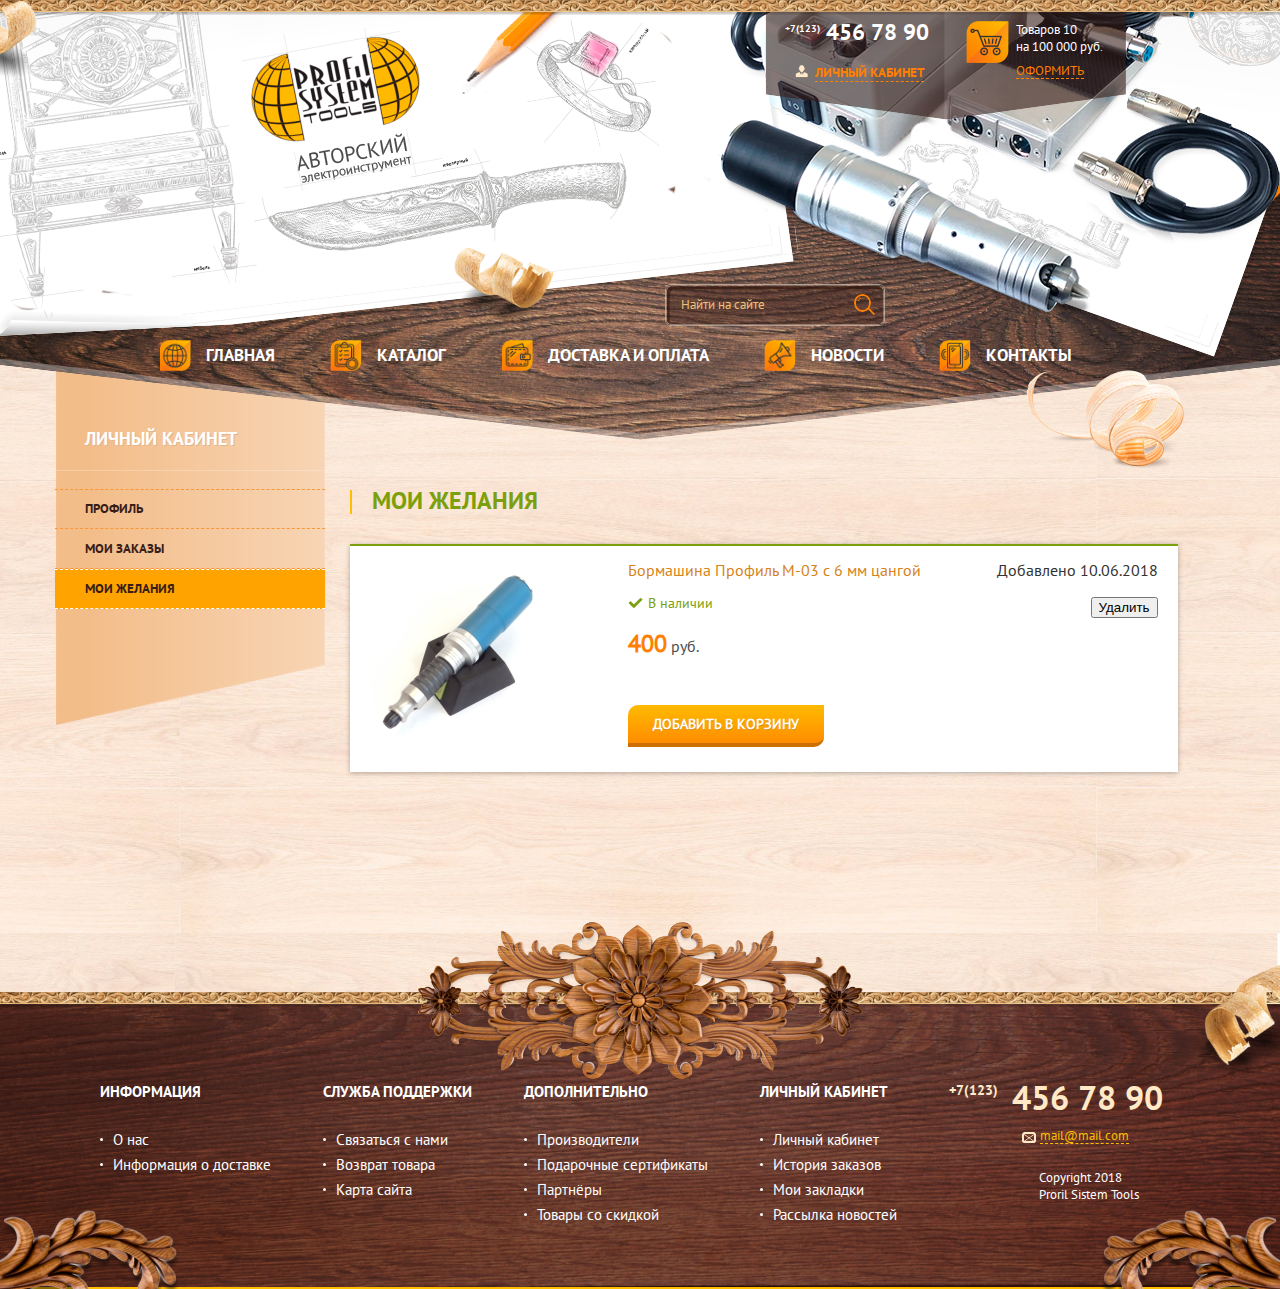
==== commit 8be05e73: "Карточка мои желания" ====
--- a/page10-wishes.html
+++ b/page10-wishes.html
@@ -155,6 +155,25 @@
 								<h4>Мои желания</h4>
 							</div>
 
+							<div class="my-wishes-item-wrap">
+								<div class="my-wishes-item">
+									<a href="#"><img src="img/cart-img2.png" alt="img"></a>
+
+									<div class="my-wishes-item_descr">
+										<a href="#">Бормашина Профиль М-03 с 6 мм цангой</a>
+										<p class="my-wishes-item_in">В наличии</p>
+										<p class="my-wishes-item_price"><b>400</b> руб.</p>
+										<input type="submit" class="btn-form btn-wishes_popap" value="Добавить в корзину" />
+									</div>
+									
+									<div class="my-wishes-item_add">
+										<p>Добавлено 10.06.2018</p>
+										<input type="submit" class="" value="Удалить" />
+									</div>
+									<div class="my-wishes-item_popap"><span>Товар добавлен в корзину</span></div>	
+								</div>
+							</div>
+
 
 
 						</div>
@@ -234,32 +253,7 @@
 			</div>	
 		</div>
 		<!-- конец  -->
-		<!-- модальное окно попап просмотр заказа -->
-			<div class="my-orders_popup" id="my-orders_popup">
-				<div class="my-orders_popup-content">
-
-					<div class="my-orders_popup-content_item">
-						<a href="#" class="my-orders_popup_img"><img src="img/img69.jpg" alt="img"></a>
-						<div>
-							<a href="#" class="my-orders_popup_title">Бормашина Профиль М-03 с 6 мм цангой</a>
-							<p>Это пример текста, создан для описания товара в три строки</p>
-						</div>
-						<a href="#" class="btn-close_view"><img src="img/img89.png" alt="X"></a>
-						<div class="clear"></div>
-					</div>
-
-
-					<div class="my-orders_popup-content_item">
-						<a href="#" class="my-orders_popup_img"><img src="img/img69.jpg" alt="img"></a>
-						<div>
-							<a href="#" class="my-orders_popup_title">Бормашина Профиль М-03 с 6 мм цангой</a>
-							<p>Это пример текста, создан для описания товара в три строки</p>
-						</div>
-						<a href="#" class="btn-close_view"><img src="img/img89.png" alt="X"></a>
-					</div>
-				</div>
-			</div>
-		<!-- конец  -->
+
 
 	</div>
 	<script src="js/script.js"></script>
--- a/css/style.css
+++ b/css/style.css
@@ -5886,3 +5886,116 @@
 /* End Orders*/
 
 
+
+
+/* Start Wishes*/
+
+.my-wishes {
+	font-family: PTSansRegular, Geneva, Arial, Helvetica, sans-serif;
+  font-size: 16px;
+	color: #333333;	
+}
+.my-wishes .my-wishes-item {
+	position: relative;
+	background-color: #fff;
+  border-top: 1px solid #7ba00c;
+  box-shadow: 0 1px 5px rgba(0, 2, 1, 0.3), inset 0 1px 0 #7ba00c;
+  display: -webkit-flex;
+  display: -moz-flex;
+  display: -ms-flex;
+  display: -o-flex;
+  display: flex;
+  justify-content: space-between;
+  padding: 15px 20px;
+  margin-bottom: 50px;
+  -webkit-flex-wrap: wrap;
+  -moz-flex-wrap: wrap;
+  -ms-flex-wrap: wrap;
+  -o-flex-wrap: wrap;
+  flex-wrap: wrap;
+  width: 90%;
+}
+.my-wishes .my-wishes-item .my-wishes-item_descr a{
+	color: #d78319;
+	text-decoration: none;
+}
+.my-wishes .my-wishes-item .my-wishes-item_descr a:hover{
+	text-decoration: underline;
+}
+
+.my-wishes .my-wishes-item .my-wishes-item_in{
+	padding-left: 20px;
+	background-image: url(../img/my-wishes-item_in-bg.png);
+	background-position: left center;
+	background-repeat: no-repeat;
+	color: #7ba00c;
+	font-size: 14px;
+}
+
+.my-wishes .my-wishes-item .my-wishes-item_price {
+	font-family: PTSansRegular, Geneva, Arial, Helvetica, sans-serif;
+  font-size: 16px;
+	color: #4c4c4c;	
+}
+.my-wishes .my-wishes-item .my-wishes-item_price b{
+	color: #ff7f00;
+	font-size: 24px;
+}
+.btn-wishes_popap {
+	font-size: 14px;
+}
+
+.my-wishes .my-wishes-item_add {
+	text-align: right;
+}
+.my-wishes .my-wishes-item_add p{
+	margin-top: 0;
+
+}
+
+
+
+
+
+
+
+
+
+
+
+
+
+
+
+
+
+
+
+
+
+
+
+.my-wishes-item_popap{
+	display: inline-block;
+	position: absolute;
+	top: 0;
+	left: 0;
+	display: none;
+  font-family: PTSansBold, Geneva, Arial, Helvetica, sans-serif;
+  font-size: 16px;
+  text-transform: uppercase;
+  color: #d78319;
+  width: 210px;
+  height: 50px;
+  padding: 25px 0;
+  text-align: center;
+  background: #fff;
+  box-shadow: 0 0 10px #d78319;
+  border: 1px solid #d78319;
+  border-radius: 5px;
+}
+
+
+/* End Wishes*/
+
+
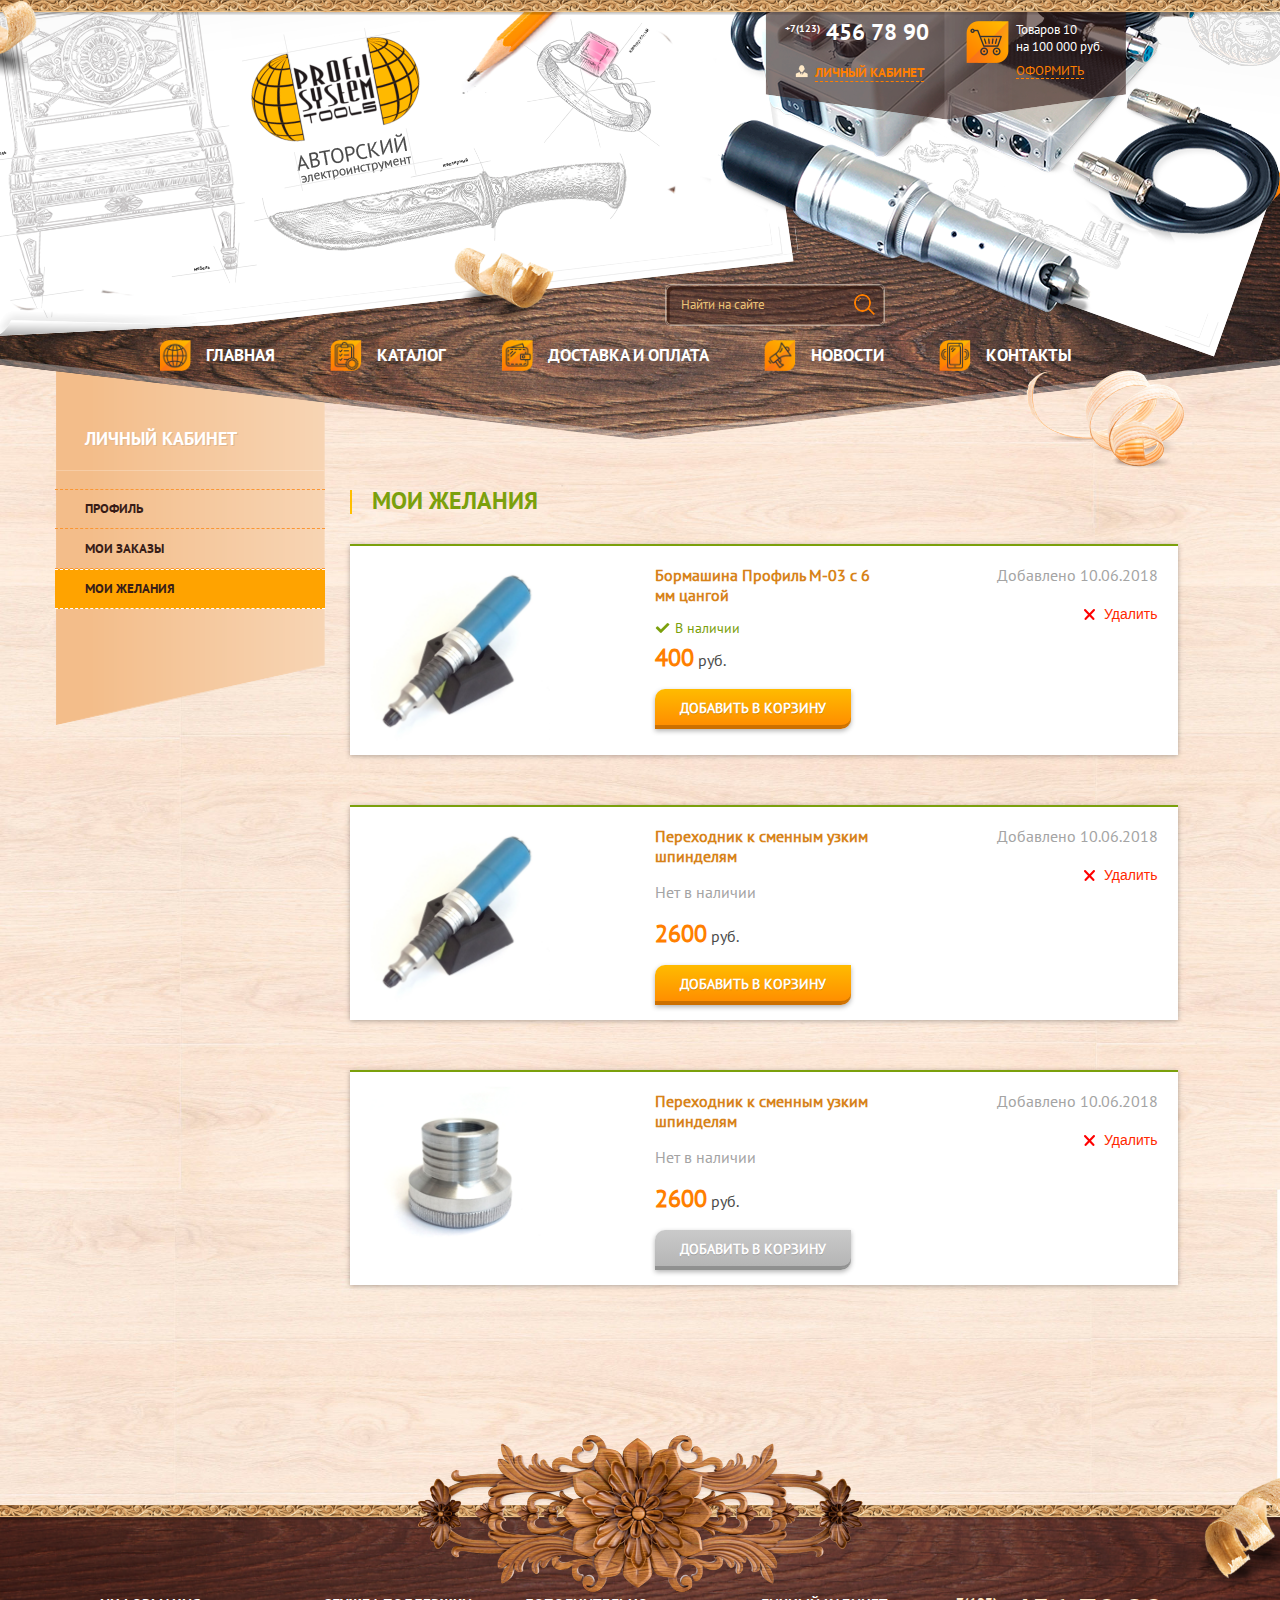
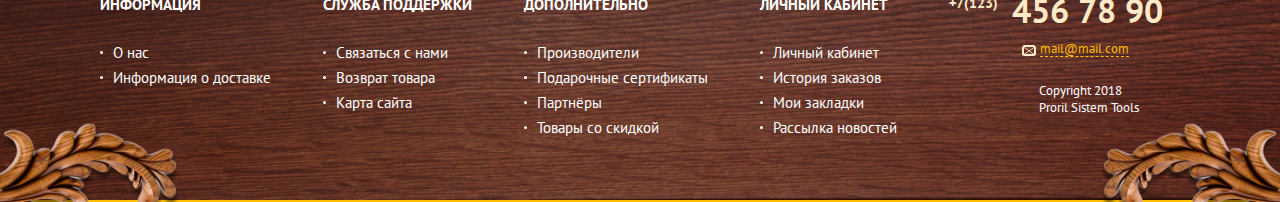
==== commit 03b677a4: "Сделал карточку мои желания" ====
--- a/page10-wishes.html
+++ b/page10-wishes.html
@@ -157,21 +157,51 @@
 
 							<div class="my-wishes-item-wrap">
 								<div class="my-wishes-item">
-									<a href="#"><img src="img/cart-img2.png" alt="img"></a>
-
+									<a href="#" class="my-wishes-item_img"><img src="img/cart-img2.png" alt="img"></a>
 									<div class="my-wishes-item_descr">
 										<a href="#">Бормашина Профиль М-03 с 6 мм цангой</a>
 										<p class="my-wishes-item_in">В наличии</p>
 										<p class="my-wishes-item_price"><b>400</b> руб.</p>
 										<input type="submit" class="btn-form btn-wishes_popap" value="Добавить в корзину" />
 									</div>
-									
 									<div class="my-wishes-item_add">
 										<p>Добавлено 10.06.2018</p>
 										<input type="submit" class="" value="Удалить" />
 									</div>
 									<div class="my-wishes-item_popap"><span>Товар добавлен в корзину</span></div>	
 								</div>
+
+								<div class="my-wishes-item">
+									<a href="#" class="my-wishes-item_img"><img src="img/cart-img2.png" alt="img"></a>
+									<div class="my-wishes-item_descr">
+										<a href="#">Переходник к сменным узким шпинделям</a>
+										<p class="my-wishes-item_in-not-available">Нет в наличии</p>
+										<p class="my-wishes-item_price"><b>2600</b> руб.</p>
+										<input type="submit" class="btn-form btn-wishes_popap" value="Добавить в корзину" />
+									</div>
+									<div class="my-wishes-item_add">
+										<p>Добавлено 10.06.2018</p>
+										<input type="submit" class="" value="Удалить" />
+									</div>
+									<div class="my-wishes-item_popap"><span>Товар добавлен в корзину</span></div>	
+								</div>
+
+								<div class="my-wishes-item">
+									<a href="#" class="my-wishes-item_img"><img src="img/cart-img1.png" alt="img"></a>
+									<div class="my-wishes-item_descr">
+										<a href="#">Переходник к сменным узким шпинделям</a>
+										<p class="my-wishes-item_in-not-available">Нет в наличии</p>
+										<p class="my-wishes-item_price"><b>2600</b> руб.</p>
+										<input type="submit" class="btn-form btn-not-available" value="Добавить в корзину" />
+									</div>									
+									<div class="my-wishes-item_add">
+										<p>Добавлено 10.06.2018</p>
+										<input type="submit" class="" value="Удалить" />
+									</div>
+									<div class="my-wishes-item_popap"><span>Товар добавлен в корзину</span></div>	
+								</div>
+
+
 							</div>
 
 
--- a/css/style.css
+++ b/css/style.css
@@ -4972,11 +4972,12 @@
 	-moz-border-radius: 10px 0px 10px 0px;
 	-webkit-border-radius: 10px 0px 10px 0px;
 	border: none;
-	border-bottom: 4px solid #cc6f00;
+	border-bottom: 2px solid #cc6f00;
 	padding: 10px 25px;
 	margin-top: 30px;
 	margin-bottom: 10px;
 	text-shadow: 0 1px 0 rgba(0, 2, 1, 0.2);
+	box-shadow: 0 2px 5px rgba(0, 2, 1, 0.3), inset 0 -2px 0 rgba(0, 2, 1, 0.2);
 	color: white;
 	cursor: pointer;
 	font-family: PTSansRegular, Geneva, Arial, Helvetica, sans-serif;
@@ -5281,6 +5282,7 @@
 	border-bottom: 4px solid #cc6f00;
 	padding: 10px 30px;
 	text-shadow: 0 1px 0 rgba(0, 2, 1, 0.2);
+	box-shadow: 0 2px 5px rgba(0, 2, 1, 0.3), inset 0 -2px 0 rgba(0, 2, 1, 0.2);
 	color: white;
 	font-family: PTSansRegular, Geneva, Arial, Helvetica, sans-serif;
 	font-size: 21px;
@@ -5880,8 +5882,6 @@
 	.my-orders .my-orders-table-wrap-on-mobile{
 		display: block;
 	}
-}
-@media only screen and (max-width:430px){
 }
 /* End Orders*/
 
@@ -5915,9 +5915,23 @@
   flex-wrap: wrap;
   width: 90%;
 }
+.my-wishes .my-wishes-item .my-wishes-item_img{
+	display: block;
+	width: 180px;
+	height: 180px;
+}
+.my-wishes .my-wishes-item .my-wishes-item_img img{
+	width: 100%;
+}
+.my-wishes .my-wishes-item .my-wishes-item_descr {
+	width: 30%;
+}
 .my-wishes .my-wishes-item .my-wishes-item_descr a{
+	display: inline-block;
 	color: #d78319;
+	font-weight: bold;
 	text-decoration: none;
+	margin-top: 5px;
 }
 .my-wishes .my-wishes-item .my-wishes-item_descr a:hover{
 	text-decoration: underline;
@@ -5930,12 +5944,17 @@
 	background-repeat: no-repeat;
 	color: #7ba00c;
 	font-size: 14px;
+	margin-bottom: 5px;
+}
+.my-wishes .my-wishes-item .my-wishes-item_in-not-available{
+	color: #a4a4a4;
 }
 
 .my-wishes .my-wishes-item .my-wishes-item_price {
 	font-family: PTSansRegular, Geneva, Arial, Helvetica, sans-serif;
   font-size: 16px;
 	color: #4c4c4c;	
+	margin-top: 0;
 }
 .my-wishes .my-wishes-item .my-wishes-item_price b{
 	color: #ff7f00;
@@ -5943,43 +5962,61 @@
 }
 .btn-wishes_popap {
 	font-size: 14px;
+	margin: 0;
+}
+.btn-not-available {
+	margin: 0;
+	background: rgba(180, 180, 180, 1);
+  background: -moz-linear-gradient(top, rgba(202, 202, 202, 1) 0%, rgba(180, 180, 180, 1) 100%);
+  background: -webkit-gradient(left top, left bottom, color-stop(0%, rgba(202, 202, 202, 1)), color-stop(100%, rgba(180, 180, 180, 1)));
+  background: -webkit-linear-gradient(top, rgba(202, 202, 202, 1) 0%, rgba(180, 180, 180, 1) 100%);
+  background: -o-linear-gradient(top, rgba(202, 202, 202, 1) 0%, rgba(180, 180, 180, 1) 100%);
+  background: -ms-linear-gradient(top, rgba(202, 202, 202, 1) 0%, rgba(180, 180, 180, 1) 100%);
+  background: linear-gradient(to bottom,rgba(202, 202, 202, 1) 0%, rgba(180, 180, 180, 1) 100%);
+  filter: progid:DXImageTransform.Microsoft.gradient( startColorstr='#cacaca', endColorstr='#b4b4b4', GradientType=0 );
+  border-bottom: 2px solid #8f908f;
+  font-size: 14px;
+} 
+.btn-not-available:hover{	
+	background: rgba(180, 180, 180, 1);
+  background: -moz-linear-gradient(top, rgba(202, 202, 202, 1) 0%, rgba(180, 180, 180, 1) 100%);
+  background: -webkit-gradient(left top, left bottom, color-stop(0%, rgba(202, 202, 202, 1)), color-stop(100%, rgba(180, 180, 180, 1)));
+  background: -webkit-linear-gradient(top, rgba(202, 202, 202, 1) 0%, rgba(180, 180, 180, 1) 100%);
+  background: -o-linear-gradient(top, rgba(202, 202, 202, 1) 0%, rgba(180, 180, 180, 1) 100%);
+  background: -ms-linear-gradient(top, rgba(202, 202, 202, 1) 0%, rgba(180, 180, 180, 1) 100%);
+  background: linear-gradient(to bottom,rgba(202, 202, 202, 1) 0%, rgba(180, 180, 180, 1) 100%);
+  filter: progid:DXImageTransform.Microsoft.gradient( startColorstr='#cacaca', endColorstr='#b4b4b4', GradientType=0 );
+  border-bottom: 2px solid #8f908f;
+  font-size: 14px;
 }
 
 .my-wishes .my-wishes-item_add {
 	text-align: right;
 }
 .my-wishes .my-wishes-item_add p{
-	margin-top: 0;
-
-}
-
-
-
-
-
-
-
-
-
-
-
-
-
-
-
-
-
-
-
-
-
-
+	margin-top: 5px;
+	color: #a4a4a4;
+}
+.my-wishes .my-wishes-item_add input{
+	padding: 5px;
+	padding-left: 20px;
+	padding-right: 0;
+	outline: none;
+	border: none;
+	background-color: inherit;
+	background-image: url(../img/cart-button-close.png);
+	background-position: left center;
+	background-repeat: no-repeat;
+	font-size: 14px;
+	color: #ff2800;
+	cursor: pointer;
+}
 
 .my-wishes-item_popap{
 	display: inline-block;
 	position: absolute;
-	top: 0;
-	left: 0;
+	top: 5%;
+	left: 10%;
 	display: none;
   font-family: PTSansBold, Geneva, Arial, Helvetica, sans-serif;
   font-size: 16px;
@@ -5996,6 +6033,11 @@
 }
 
 
+@media only screen and (max-width:950px){
+
+	
+}
+
 /* End Wishes*/
 
 
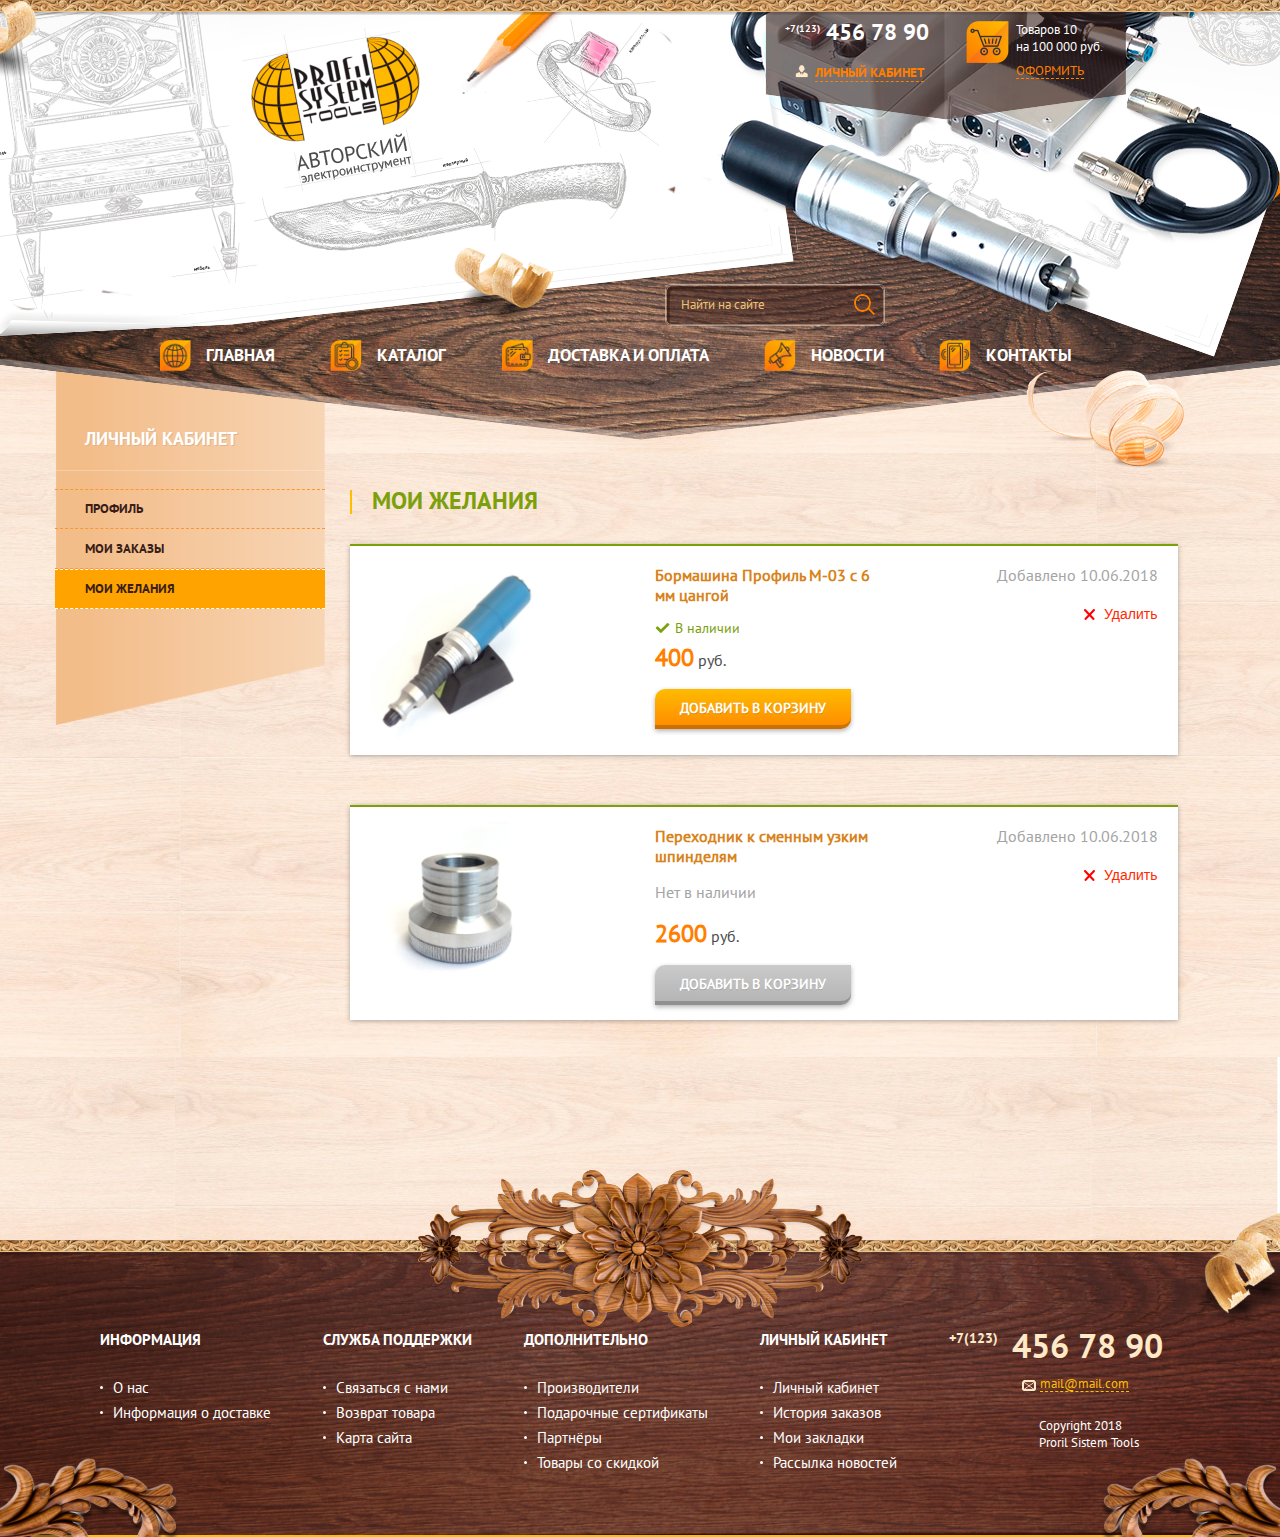
==== commit 1322685d: "Сделал адаптив" ====
--- a/page10-wishes.html
+++ b/page10-wishes.html
@@ -172,36 +172,19 @@
 								</div>
 
 								<div class="my-wishes-item">
-									<a href="#" class="my-wishes-item_img"><img src="img/cart-img2.png" alt="img"></a>
-									<div class="my-wishes-item_descr">
-										<a href="#">Переходник к сменным узким шпинделям</a>
-										<p class="my-wishes-item_in-not-available">Нет в наличии</p>
-										<p class="my-wishes-item_price"><b>2600</b> руб.</p>
-										<input type="submit" class="btn-form btn-wishes_popap" value="Добавить в корзину" />
-									</div>
-									<div class="my-wishes-item_add">
-										<p>Добавлено 10.06.2018</p>
-										<input type="submit" class="" value="Удалить" />
-									</div>
-									<div class="my-wishes-item_popap"><span>Товар добавлен в корзину</span></div>	
-								</div>
-
-								<div class="my-wishes-item">
 									<a href="#" class="my-wishes-item_img"><img src="img/cart-img1.png" alt="img"></a>
 									<div class="my-wishes-item_descr">
 										<a href="#">Переходник к сменным узким шпинделям</a>
 										<p class="my-wishes-item_in-not-available">Нет в наличии</p>
 										<p class="my-wishes-item_price"><b>2600</b> руб.</p>
 										<input type="submit" class="btn-form btn-not-available" value="Добавить в корзину" />
-									</div>									
+									</div>
 									<div class="my-wishes-item_add">
 										<p>Добавлено 10.06.2018</p>
 										<input type="submit" class="" value="Удалить" />
 									</div>
 									<div class="my-wishes-item_popap"><span>Товар добавлен в корзину</span></div>	
 								</div>
-
-
 							</div>
 
 
--- a/css/style.css
+++ b/css/style.css
@@ -5938,6 +5938,7 @@
 }
 
 .my-wishes .my-wishes-item .my-wishes-item_in{
+	position: relative;
 	padding-left: 20px;
 	background-image: url(../img/my-wishes-item_in-bg.png);
 	background-position: left center;
@@ -5945,6 +5946,19 @@
 	color: #7ba00c;
 	font-size: 14px;
 	margin-bottom: 5px;
+}
+.my-wishes .my-wishes-item .my-wishes-item_in:before{
+	content: '';
+	display: none;
+	position: absolute;
+	width: 20px;
+	height: 20px;
+	top: 0;
+	left: 50%;
+	margin-left: -45px;
+	background-image: url(../img/my-wishes-item_in-bg.png);
+	background-position: center;
+	background-repeat: no-repeat;
 }
 .my-wishes .my-wishes-item .my-wishes-item_in-not-available{
 	color: #a4a4a4;
@@ -6034,8 +6048,51 @@
 
 
 @media only screen and (max-width:950px){
-
-	
+	.prof-margin-left {
+	    margin-left: 0;
+	}
+	.my-wishes .my-wishes-item{
+		margin: 0 0 50px 0;
+		width: 95%;
+	}	
+}
+@media only screen and (max-width:570px){
+	.my-wishes .my-wishes-item {		
+  	justify-content: center;
+  	width: 91%;
+	}
+	.my-wishes .my-wishes-item .my-wishes-item_descr {
+		display: block;
+		width: 100%;
+		text-align: center;
+	}
+	.my-wishes .my-wishes-item .my-wishes-item_add {
+		margin-top: 40px;
+		display: block;
+		width: 100%;
+	}
+	.my-wishes .my-wishes-item .my-wishes-item_add p{
+		display: block;
+		float: left;
+	}
+	.my-wishes .my-wishes-item .my-wishes-item_add input{
+		display: block;
+		float: right;
+	}
+
+	.my-wishes .my-wishes-item .my-wishes-item_in{
+		background-image: none;
+	}
+	.my-wishes .my-wishes-item .my-wishes-item_in:before{
+		display: block;
+	}
+}
+
+@media only screen and (max-width:450px){
+	.my-wishes .my-wishes-item{
+		margin: 0 0 50px 0;
+		width: 87%;
+	}	
 }
 
 /* End Wishes*/
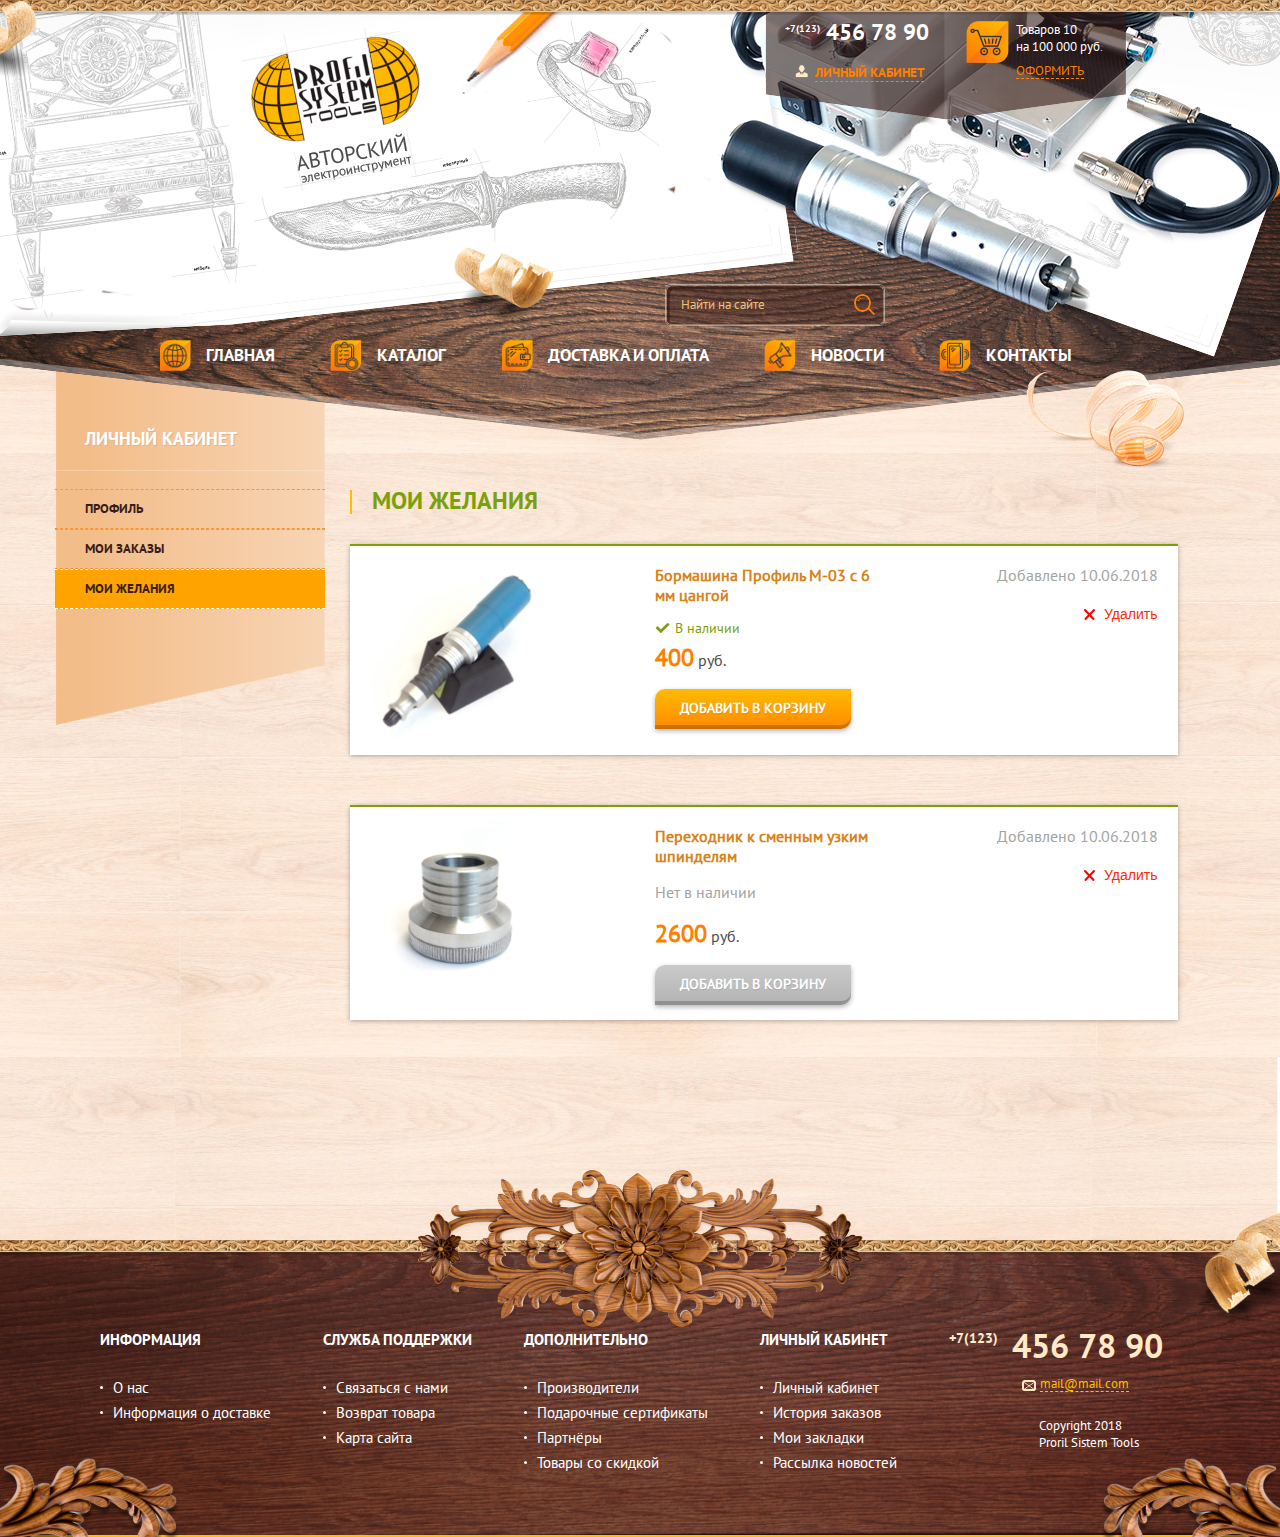
==== commit c089cb20: "соеденил страницы профиля" ====
--- a/page10-wishes.html
+++ b/page10-wishes.html
@@ -143,8 +143,8 @@
 							<h3>Личный кабинет</h3>							
 							<nav class="privat-cab-nav">
 								<ul>
-									<li><a href="#">Профиль</a></li>
-									<li><a href="#">Мои заказы</a></li>
+									<li><a href="page8-profile.html">Профиль</a></li>
+									<li><a href="page9-orders.html">Мои заказы</a></li>
 									<li class="prof-link-active"><a href="#">Мои желания</a></li>
 								</ul>
 							</nav>
--- a/css/style.css
+++ b/css/style.css
@@ -5609,13 +5609,13 @@
 	-o-transition: all ease .3s;
 	transition: all ease .3s;
 }
-.privat-cab-nav ul li:first-child{
+.privat-cab-nav ul li{
 	border-top: 1px dashed #fb9633;
 }
 .privat-cab-nav ul li:hover {
 	background-color: #ffa300;		
 	border-top: 1px dashed #fff;
-	border-bottom: 1px dashed #fff
+	border-bottom: 1px dashed #fff;
 }
 .privat-cab-nav ul .prof-link-active {
 	background-color: #ffa300;	
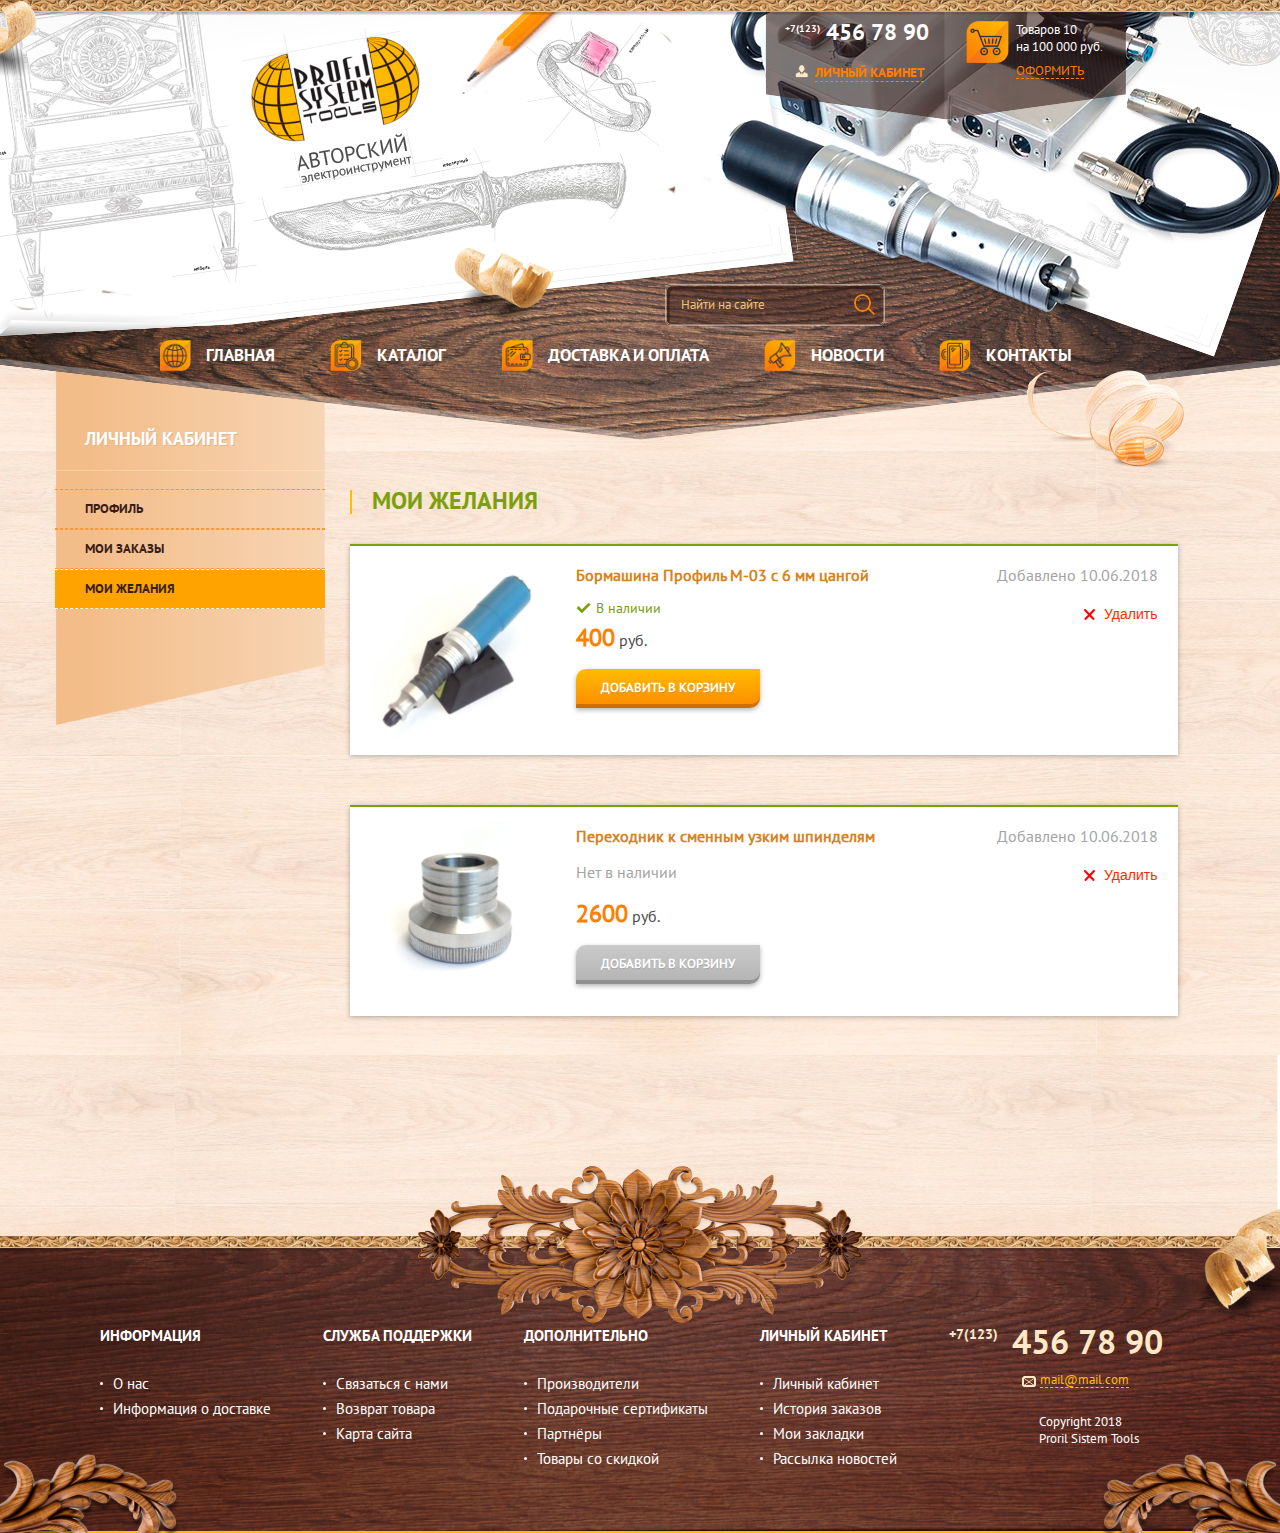
==== commit 2daeb8db: "добавил фавикон и сжатые картинки" ====
--- a/page10-wishes.html
+++ b/page10-wishes.html
@@ -4,6 +4,7 @@
 	<meta charset="UTF-8">
 	<meta name="viewport" content="width=device-width, initial-scale=1.0, maximum-scale=1.0, user-scalable=0">
 	<title>Page10-wishes</title>
+	<link rel="shortcut icon" type="img/png" href="img/favicon.png"/>
 	<link rel="stylesheet" type="text/css" href="css/style.css">
 </head>
 <body>
--- a/css/style.css
+++ b/css/style.css
@@ -644,7 +644,7 @@
 }
 
 .banner-our-production-menu .box{
-	position: relative;
+	position: relative;	
 }
 
 .banner-our-production-menu .box a{
@@ -659,6 +659,12 @@
 	border-top: 1px dashed #f5c79c;
 }
 
+.banner-our-production-menu .box .box1{
+	position: relative;
+	background-image: url(../img/img20.png);
+	background-repeat: no-repeat;
+	background-position: 225px 14px;
+}
 .banner-our-production-menu .box .block-name{
 	position: relative;
 }
@@ -677,20 +683,20 @@
 	right: 0;
 }
 
-.banner-our-production-menu .box .block-name>span:after{
-	content: url(../img/img20.png);
-}
-
-.banner-our-production-menu .box .block-name>span:hover{
+
+.banner-our-production-menu .box1:hover{
 	background: #ffa300;
 	border: 1px dashed #fff;
-}
-
-.banner-our-production-menu .box a:hover{
+	background-image: url(../img/img20.png);	
+	background-repeat: no-repeat;
+	background-position: 224px 13px;
+}
+/*
+.banner-our-production-menu .box .box1>a:hover{
 	background: #ffa300;
 	border: 1px dashed #fff;
 }
-
+*/
 .banner-our-production-menu .box a span{
 	display: inline-block;
 	width: 3px;
@@ -1177,7 +1183,7 @@
 
 .catalog-commodity .div4{
 	position: absolute;
-	bottom: 27px;
+	bottom: 32px;
 	left: 0;
 	width: 100%;
 }
@@ -1186,6 +1192,7 @@
 	display: flex;
 	justify-content: center;
 	position: relative;
+	top: 5px;
 }
 
 .catalog-commodity .price span{
@@ -1194,10 +1201,13 @@
 	color: #ff7f00;
 }
 
-.catalog-commodity .price{
-	position: relative;
-	top: 2px;
-	margin-right: 10px;
+.page3 .catalog-commodity .price{
+	position: relative;
+	
+}
+.page2 .catalog-commodity .price{
+	position: relative;
+	
 }
 
 .catalog-commodity .price span:after{
@@ -1213,36 +1223,81 @@
 	position: relative;
 }
 
-.catalog-commodity .div4 .button div{
-	width: 98px;
-	height: 38px;
-	background: url(../img/img29.png);
+.catalog-commodity .div4 .button div {
+	line-height: 30px;
 	background-size: cover;
 	background-position: center;
+	padding: 0 10px 0 35px;
 	cursor: pointer;
 	text-align: center;
+	border-radius: 10px 0px 10px 0px;
+  -moz-border-radius: 10px 0px 10px 0px;
+  -webkit-border-radius: 10px 0px 10px 0px;
+  border: none;
+  border-bottom: 2px solid #cc6f00;
+  text-shadow: 0 1px 0 rgba(0, 2, 1, 0.2);
+  box-shadow: 0 2px 5px rgba(0, 2, 1, 0.3), inset 0 -2px 0 rgba(0, 2, 1, 0.2);
+  background: rgba(255,187,0,1);
+  background: -moz-linear-gradient(top, rgba(255,187,0,1) 0%, rgba(255,140,0,1) 100%);
+  background: -webkit-gradient(left top, left bottom, color-stop(0%, rgba(255,187,0,1)), color-stop(100%, rgba(255,140,0,1)));
+  background: -webkit-linear-gradient(top, rgba(255,187,0,1) 0%, rgba(255,140,0,1) 100%);
+  background: -o-linear-gradient(top, rgba(255,187,0,1) 0%, rgba(255,140,0,1) 100%);
+  background: -ms-linear-gradient(top, rgba(255,187,0,1) 0%, rgba(255,140,0,1) 100%);
+  background: linear-gradient(to bottom, rgba(255,187,0,1) 0%, rgba(255,140,0,1) 100%);
+  filter: progid:DXImageTransform.Microsoft.gradient( startColorstr='#ffbb00', endColorstr='#ff8c00', GradientType=0 );
 }
 
 .catalog-commodity .div4 .button div:hover{
-	background: url(../img/img30.png);
+	border-bottom: 2px solid #ef8200;
+  background: rgba(247,194,49,1);
+  background: -moz-linear-gradient(top, rgba(247,194,49,1) 0%, rgba(255,171,76,1) 100%);
+  background: -webkit-gradient(left top, left bottom, color-stop(0%, rgba(247,194,49,1)), color-stop(100%, rgba(255,171,76,1)));
+  background: -webkit-linear-gradient(top, rgba(247,194,49,1) 0%, rgba(255,171,76,1) 100%);
+  background: -o-linear-gradient(top, rgba(247,194,49,1) 0%, rgba(255,171,76,1) 100%);
+  background: -ms-linear-gradient(top, rgba(247,194,49,1) 0%, rgba(255,171,76,1) 100%);
+  background: linear-gradient(to bottom, rgba(247,194,49,1) 0%, rgba(255,171,76,1) 100%);
+  filter: progid:DXImageTransform.Microsoft.gradient( startColorstr='#f7c231', endColorstr='#ffab4c', GradientType=0 );
 	background-size: cover;
 	background-position: center;
 }
 
-.catalog-commodity .div4 .button div:active{
-	background: url(../img/img31.png);
-	background-size: cover;
-	background-position: center;
-}
-
-.catalog-commodity .div4 .button div span{
+.catalog-commodity .div4 .button {
 	font-family:PTSansBold, Geneva, Arial, Helvetica, sans-serif;
 	font-size: 13px;
 	color: #fff;
 	text-transform: uppercase;
 	position: relative;
-	top: 7px;
+	top: -5px;
+	padding: 0;
 	left: 10px;
+}
+.catalog-commodity .div4 .button:before{
+	content: '';
+	display: block;
+	width: 18px;
+	height: 14px;
+	position: absolute;
+	top: 50%;
+	left: 10px;
+	margin-top: -7px;
+	background-image: url(../img/cart-button.png);
+	background-position: center;
+	-webkit-background-size: cover;
+	background-size: cover;
+	background-repeat: no-repeat;
+}
+.page2 .catalog-commodity .div4 .button:before{
+	width: 18px;
+	height: 14px;
+	position: absolute;
+	top: 50%;
+	left: 10px;
+	margin-top: -7px;
+	background-image: url(../img/cart-button.png);
+	background-position: center;
+	-webkit-background-size: cover;
+	background-size: cover;
+	background-repeat: no-repeat;
 }
 .popap{
 	position: absolute;
@@ -2333,11 +2388,55 @@
 	margin-left: 5px;
 }
 
-
+/*
 .page3 .card-product .container-right .top-box .button{
 	cursor: pointer;
 	position: relative;
-}
+	margin: 0;
+	padding: 0 15px 0 60px;
+	height: auto;
+}
+
+.page3 .card-product .container-right .top-box .button:before{
+	content: '';
+	display: block;
+	width: 35px;
+	height: 29px;
+	position: absolute;
+	left: 15px;
+	top: 50%;
+	margin-top: -16px;
+	background-image: url(../img/cart-button.png);
+	background-position: center;
+	background-repeat: no-repeat;
+}
+*/
+
+.page3 .button{
+	cursor: pointer;
+	position: relative;
+	margin: 0;
+	padding: 10px 15px 10px 60px;
+	height: auto;
+}
+
+.page3 .button:before{
+	content: '';
+	display: block;
+	width: 35px;
+	height: 29px;
+	position: absolute;
+	left: 15px;
+	top: 50%;
+	margin-top: -16px;
+	background-image: url(../img/cart-button.png);
+	background-position: center;
+	background-repeat: no-repeat;
+}
+
+
+
+
 
 .page3 .card-product .container-right .top-box .button div{
 	width: 98px;
@@ -2550,8 +2649,8 @@
 
 .shipping-and-payment .el1{
 	position: absolute;
-	left: 0;
-	bottom: -35px;
+	left: -65px;
+	bottom: -50px;
 	width: 100%;
 	text-align: center;
 }
@@ -4553,9 +4652,9 @@
 @media only screen and (max-width:500px){
 	
 	.page2 .catalog-commodity .box {
-	    width: 180px;
-	    height: 475px;
-	   margin: 0 5px 0 5px;
+	  width: 180px;
+	  height: 475px;
+	  margin: 0 5px 0 5px;
 	}
 
 	.page2 .catalog-commodity img {
@@ -4581,6 +4680,11 @@
 		text-align: center;
 	}
 
+	.page2 .catalog-commodity .div4 .button{
+		width: 110px;
+		margin-top: 20px;
+		margin-left: 25px;
+	}
 	.page2 .catalog-commodity .div4 .button div{
 		margin: 0 auto;
 	}
@@ -4603,7 +4707,7 @@
 	}
 
 	.page2 .catalog-commodity .box{
-		margin-top: -33px;
+		margin-top: 0;
 	}
 
 	.page2 .popap span {
@@ -4732,9 +4836,23 @@
 .page .name-container h4 {
 	text-transform: none;
 }
-.page .banner-our-production-content{
+.page .banner-our-production{
 	display: none;
 }
+.page input{
+	-webkit-box-sizing: border-box;
+	-moz-box-sizing: border-box;
+	box-sizing: border-box;
+}
+.page input:not([type="submit"]){
+	width: 100%;
+}
+.page textarea{
+	-webkit-box-sizing: border-box;
+	-moz-box-sizing: border-box;
+	box-sizing: border-box;
+}
+
 @media only screen and (max-width:950px){
 	.page .banner-our-production-content{
 		display: block;
@@ -4766,7 +4884,7 @@
   position: relative;
   z-index: 2;
   left: 95px;
-  top: -120px;
+  top: -170px;
   background: url(../img/img3.png);
   background-size: cover;
   background-position: center;
@@ -4831,9 +4949,8 @@
 .contacts-item .contact-info span{
 	line-height: 1;
   display: inline-block;
-  font-family: PTSansBold, Geneva, Arial, Helvetica, sans-serif;
+  font-family: PTSansRegular, Geneva, Arial, Helvetica, sans-serif;
   font-size: 18px;
-  font-weight: 700;
   color: #381d18;
 }
 
@@ -4933,7 +5050,7 @@
 	outline: none;
 }
 .form-send-messege input::placeholder{	
-	font-family: PTSansRegular, Geneva, Arial, Helvetica, sans-serif;
+	font-family: PTSansBold, Geneva, Arial, Helvetica, sans-serif;
 	font-size: 13px;
 	color: #eac176;
 }
@@ -4955,6 +5072,7 @@
 	padding: 15px 10px;
 	margin-bottom: 30px;
 	outline: none;
+	overflow: hidden;
 }
 .form-send-messege textarea::placeholder{	
 	font-family: PTSansRegular, Geneva, Arial, Helvetica, sans-serif;
@@ -4994,6 +5112,7 @@
   filter: progid:DXImageTransform.Microsoft.gradient( startColorstr='#ffbb00', endColorstr='#ff8c00', GradientType=0 );
 }
 .btn-form:hover{
+	border-bottom: 2px solid #ef8200;
 	background: rgba(247,194,49,1);
   background: -moz-linear-gradient(top, rgba(247,194,49,1) 0%, rgba(255,171,76,1) 100%);
   background: -webkit-gradient(left top, left bottom, color-stop(0%, rgba(247,194,49,1)), color-stop(100%, rgba(255,171,76,1)));
@@ -5058,7 +5177,7 @@
 		width: 45%;
 	}
 	.wrap-form-in textarea{
-		width: 45%;
+		
 	}
 }
 @media only screen and (max-width:680px){
@@ -5080,13 +5199,9 @@
 	.wrap-form-in .wrap-input{
 		width: 100%;
 	}
-	.wrap-form-in .form-input-item{
-		width: 94%;
-	}
 	.wrap-form-in textarea{
 		width: 100%;
 		min-height: 140px;
-		padding-left: 20px;
 	}
 }
 
@@ -5158,6 +5273,14 @@
 }
 .cart-item-box .cart-item-box_switch{
 	margin: 0 20px 0 30px;
+	display: -webkit-flex;
+	display: -moz-flex;
+	display: -ms-flex;
+	display: -o-flex;
+	display: flex;
+	justify-content: space-between;
+	-ms-align-items: center;
+	align-items: center;
 }
 .cart-item-box .cart-item-box_switch input{
 	background-color: white;
@@ -5166,13 +5289,15 @@
 	box-shadow: inset 2.5px 4.3px 0 #f7efdd;
 	text-align: center;
 	padding: 5px;
+	width: 50px;
+	vertical-align: middle;
 }
 .cart-item-box .cart-item-box_switch span{
 	cursor: pointer;
 	display: inline-block;
 	text-align: center;
 	width: 23px;
-	height: 23px;
+	height: 21px;
 	border-radius: 50%;
 	-moz-border-radius: 50%;
 	-webkit-border-radius: 50%;
@@ -5180,8 +5305,8 @@
 	text-shadow: 0 1px 0 rgba(0, 2, 1, 0.2);
 	color: white;
 	font-family: PTSansRegular, Geneva, Arial, Helvetica, sans-serif;
-	font-size: 20px;
-	line-height: 25px;
+	font-size: 21px;
+	line-height: 21px;
 	font-weight: 700;
 	margin: 0 5px;
 	background: rgba(255,187,0,1);
@@ -5245,7 +5370,8 @@
 	background-repeat: repeat-x;
 }
 .cart-footer .btn-continue-shopping:hover{
-	text-decoration: underline;
+	color: #ffbe00;
+	background-image: url(../img/arrow-cont-shoping-border-hover.png);
 }
 .cart-footer .btn-continue-shopping:before {
 	content: '';
@@ -5260,6 +5386,9 @@
 	background-repeat: no-repeat;
 	background-size: cover;
 }
+.cart-footer .btn-continue-shopping:hover::before {
+	background-image: url(../img/arrow-cont-shoping-hover.png);
+}
 .cart-footer .btn-continue-shopping:after{
 	content: '';
 	display: block;
@@ -5271,6 +5400,9 @@
 	background-position: right top;
 	background-size: cover;
 	right: -15px;
+}
+.cart-footer .btn-continue-shopping:hover:after{
+	background-image: url(../img/arrow-cont-shoping-hover.png);
 }
 .cart-footer .btn-issue {
 	float: right;
@@ -5525,9 +5657,10 @@
 .box-pay-details{
 		width: 100%;
 	}
-	.box-pay-details .form-input-detailsa-pay {
-    width: 93%;
-  }
+	.box-pay-details input {
+    display: block;
+    margin: 0 auto;
+}
 	.box-your-order{
 		width: 100%;
 	}
@@ -5642,8 +5775,7 @@
   font-size: 16px;
 }
 
-.my-profile form .input-my-profile{
-	width: 92%;
+.input-my-profile{
   padding: 12px 10px;
   background-color: white;
   border: 1px solid #cfaf81;
@@ -5659,11 +5791,20 @@
   margin-top: 10px;
 }
 
+.my-profile .wrap-profile-form{
+	width: 100%;
+	margin: 0 auto;
+}
+.my-profile form{
+}
+
 .my-profile form input::placeholder{
 	color: #381d18;
 	font-family: PTSansRegular, Geneva, Arial, Helvetica, sans-serif;
 	font-size: 16px;	
 	font-weight: bold;
+	height: 100%;
+	line-height: 100%;
 }
 
 .my-profile form p{
@@ -5671,6 +5812,7 @@
 	font-weight: bold;
 	margin-top: 0;
 	margin-bottom: 30px;
+	font-size: 18.67px;
 }
 
 
@@ -5684,21 +5826,34 @@
 	}
 }
 
+
+@media only screen and (max-width:720px){
+	.my-profile .btn-form{
+	  margin-top: 10px;
+	  margin: 0 auto;
+	  display: block;
+	}
+}
+
 @media only screen and (max-width:600px){
 .my-profile{
 	width: 97%;
 	margin: 0 auto;
 	}
-	.my-profile form .input-my-profile{
-		width: 95%;
-	}
+
 }
 @media only screen and (max-width:430px){
 	.my-profile form .input-my-profile{
-		width: 94%;
-	}
-}
-
+		
+	}
+}
+
+@media only screen and (min-width:950px){ 
+	.my-profile .wrap-profile-form{
+		width: 600px;
+		margin: 0 auto;
+	}
+}
 /* End Profile*/
 
 /* Start Orders*/
@@ -5924,7 +6079,7 @@
 	width: 100%;
 }
 .my-wishes .my-wishes-item .my-wishes-item_descr {
-	width: 30%;
+	width: 50%;
 }
 .my-wishes .my-wishes-item .my-wishes-item_descr a{
 	display: inline-block;
@@ -5975,7 +6130,7 @@
 	font-size: 24px;
 }
 .btn-wishes_popap {
-	font-size: 14px;
+	font-size: 13px;
 	margin: 0;
 }
 .btn-not-available {
@@ -5989,7 +6144,7 @@
   background: linear-gradient(to bottom,rgba(202, 202, 202, 1) 0%, rgba(180, 180, 180, 1) 100%);
   filter: progid:DXImageTransform.Microsoft.gradient( startColorstr='#cacaca', endColorstr='#b4b4b4', GradientType=0 );
   border-bottom: 2px solid #8f908f;
-  font-size: 14px;
+  font-size: 13px;
 } 
 .btn-not-available:hover{	
 	background: rgba(180, 180, 180, 1);
@@ -6017,7 +6172,7 @@
 	padding-right: 0;
 	outline: none;
 	border: none;
-	background-color: inherit;
+	background-color: transparent;
 	background-image: url(../img/cart-button-close.png);
 	background-position: left center;
 	background-repeat: no-repeat;
@@ -6047,6 +6202,31 @@
 }
 
 
+@media only screen and (max-width:1088px){
+	.my-wishes .my-wishes-item .my-wishes-item_descr {
+		width: 48%;
+	}
+}
+
+@media only screen and (max-width:1059px){
+	.my-wishes .my-wishes-item .my-wishes-item_descr {
+		width: 45%;
+	}
+}
+
+@media only screen and (max-width:1018px){
+	.my-wishes .my-wishes-item .my-wishes-item_descr {
+		width: 42%;
+	}
+}
+
+@media only screen and (max-width:982px){
+	.my-wishes .my-wishes-item .my-wishes-item_descr {
+		width: 39%;
+	}
+}
+
+
 @media only screen and (max-width:950px){
 	.prof-margin-left {
 	    margin-left: 0;
@@ -6097,4 +6277,219 @@
 
 /* End Wishes*/
 
-
+/* Start Registry*/
+
+.wrap-form-registry{
+	width: 570px;
+}
+
+.wrap-form-registry p{
+	-webkit-color: #381d18;
+	color: #381d18;
+  -webkit-font-family: PTSansRegular, Geneva, Arial, Helvetica, sans-serif;
+  font-family: PTSansRegular, Geneva, Arial, Helvetica, sans-serif;
+  font-size: 13px;
+  margin: 0;
+}
+.wrap-form-registry p a{
+	color: #381d18;
+  font-family: PTSansRegular, Geneva, Arial, Helvetica, sans-serif;
+  font-size: 13px;
+}
+.wrap-form-registry p a:hover{
+	text-decoration: none;
+}
+
+@media only screen and (max-width:610px){	
+	.wrap-form-registry{
+		width: 100%;
+		margin: 0 auto;
+	}
+}
+@media only screen and (max-width:470px){	
+	.wrap-form-registry{
+		width: 100%;
+		margin: 0 auto;
+	}
+}
+
+/* End Registry*/
+
+
+
+/* Start Text*/
+/*
+.page12 .name-container h4 {
+    text-transform: uppercase;
+}
+.wrap-content .wrap-in{
+	width: 70%;
+	font-family: PTSansRegular, Geneva, Arial, Helvetica, sans-serif;
+  font-size: 16px;
+	color: #4c4c4c;
+	margin-top: 40px;
+}
+
+.page12 .banner-our-production {
+	display: block;
+	position: inherit;
+	float: left;
+	margin-top: 0;
+	width: 350px;
+	margin-left: 280px;
+}
+
+@media only screen and (max-width:950px){	
+	.page .banner-our-production {
+		display: block;
+    width: 100%;
+    margin-top: -70px;
+	}
+	.page12 .banner-our-production {
+		display: block;
+    width: 100%;
+    margin-top: -120px;
+	}
+	.wrap-content .wrapper .wrap-in {
+		padding-top: 70px;
+		font-family: PTSansRegular, Geneva, Arial, Helvetica, sans-serif;
+	  font-size: 16px;
+		color: #4c4c4c;	
+	}
+	.wrap-content .name-container{
+		margin-left: 0;
+	}
+	.wrap-content .el1 div{
+		top: -120px;
+		left: 459px;
+	}
+}
+@media only screen and (max-width:630px){	
+	
+	.wrap-content .wrap-in{
+		width: 90%;
+	}
+}
+*/
+
+.text-wrap {
+	margin-left: 370px;
+	margin-right: 170px;
+}
+
+.wrap-error {
+	width: 800px;
+	margin: 0 auto;
+	text-align: center;
+	padding: 50px 0 150px;
+}
+.wrap-error h5{
+	font-family: PTSansBold, Geneva, Arial, Helvetica, sans-serif;
+  font-size: 80px;
+	color: #381d18;
+	margin: 0;
+}
+.wrap-error h5 span{
+	color: #ee7703;	
+}
+
+.wrap-error p{
+	font-family: PTSansRegular, Geneva, Arial, Helvetica, sans-serif;
+  font-size: 16px;
+	color: #381d18;
+	margin: 0;
+}
+.wrap-error a{
+	display: inline-block;
+	text-decoration: none;
+  position: relative;
+  padding: 15px;
+  margin: 50px;
+  font-family: PTSansBold, Geneva, Arial, Helvetica, sans-serif;
+  font-size: 16px;
+  color: #7ba00c;
+  text-transform: uppercase;
+  background-image: url(../img/arrow-cont-shoping-border.png);
+  background-position: center top;
+  -webkit-background-size: cover;
+  background-size: contain;
+  background-repeat: repeat-x;
+}
+.wrap-error a:hover{
+	background-image: url(../img/arrow-cont-shoping-border-hover.png);
+	color: #ffbe00;
+}
+.wrap-error a:before{
+	content: '';
+  display: block;
+  position: absolute;
+  width: 15px;
+  height: 100%;
+  top: 0;
+  left: -15px;
+  background-image: url(../img/arrow-cont-shoping.png);
+  background-position: left top;
+  background-repeat: no-repeat;
+  background-size: cover;
+}
+.wrap-error a:hover::before{
+  background-image: url(../img/arrow-cont-shoping-hover.png);
+}
+.wrap-error a:after{
+	content: '';
+  display: block;
+  position: absolute;
+  width: 15px;
+  height: 100%;
+  top: 0;
+  background-image: url(../img/arrow-cont-shoping.png);
+  background-position: right top;
+  background-size: cover;
+  right: -15px;
+}
+.wrap-error a:hover::after{
+  background-image: url(../img/arrow-cont-shoping-hover.png);
+}
+@media only screen and (max-width: 1210px){
+.wrap-in {
+    max-width: 96%;
+    margin: 40px auto 110px;
+	}
+}
+@media only screen and (max-width:780px){	
+		.wrap-error {
+		width: 80%;
+		text-align: center;
+		padding: 50px 0 150px;
+	}
+}
+@media only screen and (max-width:611px){	
+		.wrap-error {
+		width: 100%;
+		text-align: center;
+		padding: 50px 0 150px;
+	}
+}
+@media only screen and (max-width:488px){		
+	.wrap-error h5{
+	  font-size: 70px;
+	}
+
+	.wrap-error p{
+	  font-size: 15px;
+	}
+}
+@media only screen and (max-width:428px){		
+	.wrap-error h5{
+	  font-size: 52px;
+	}
+	.wrap-error p{
+	  font-size: 13px;
+	}
+}
+	@media only screen and (min-width:1210px){		
+		.wrap-in-margin-top {
+	    margin-top: 0px; 
+	}
+}
+	